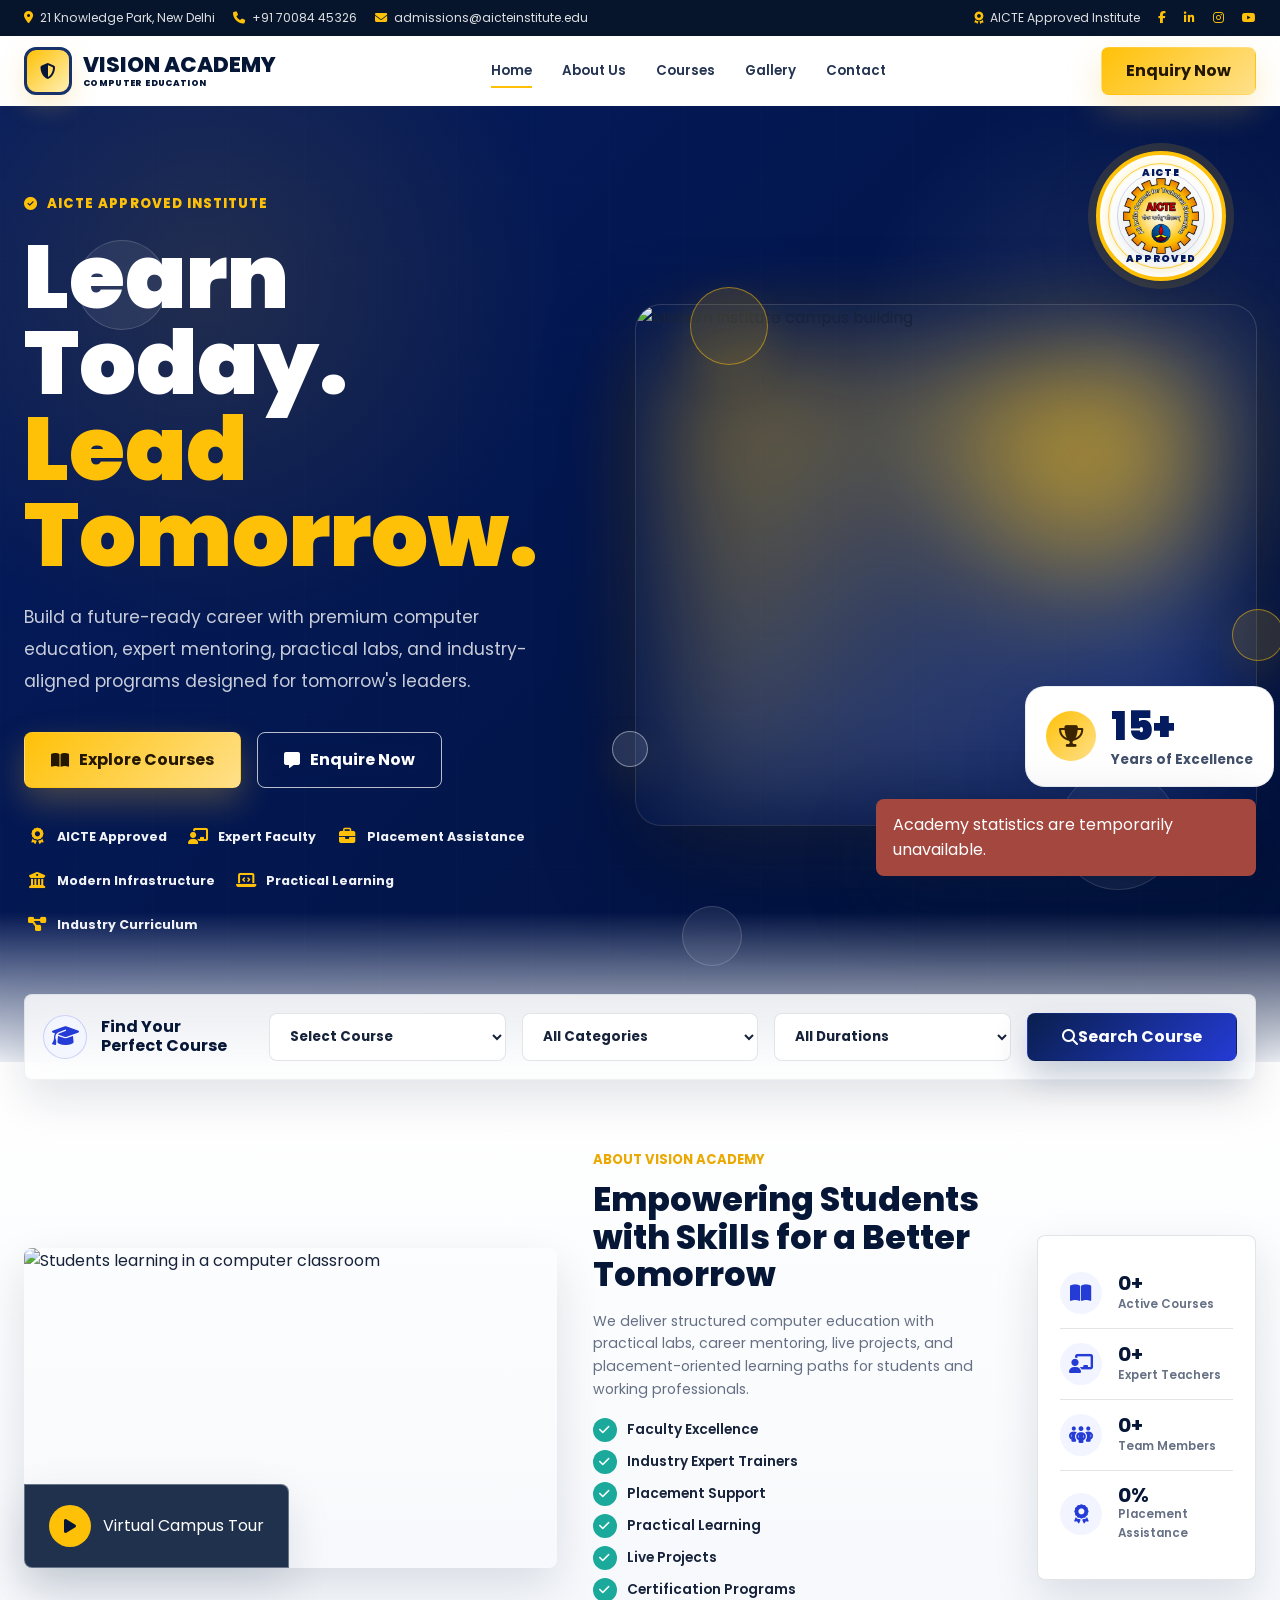
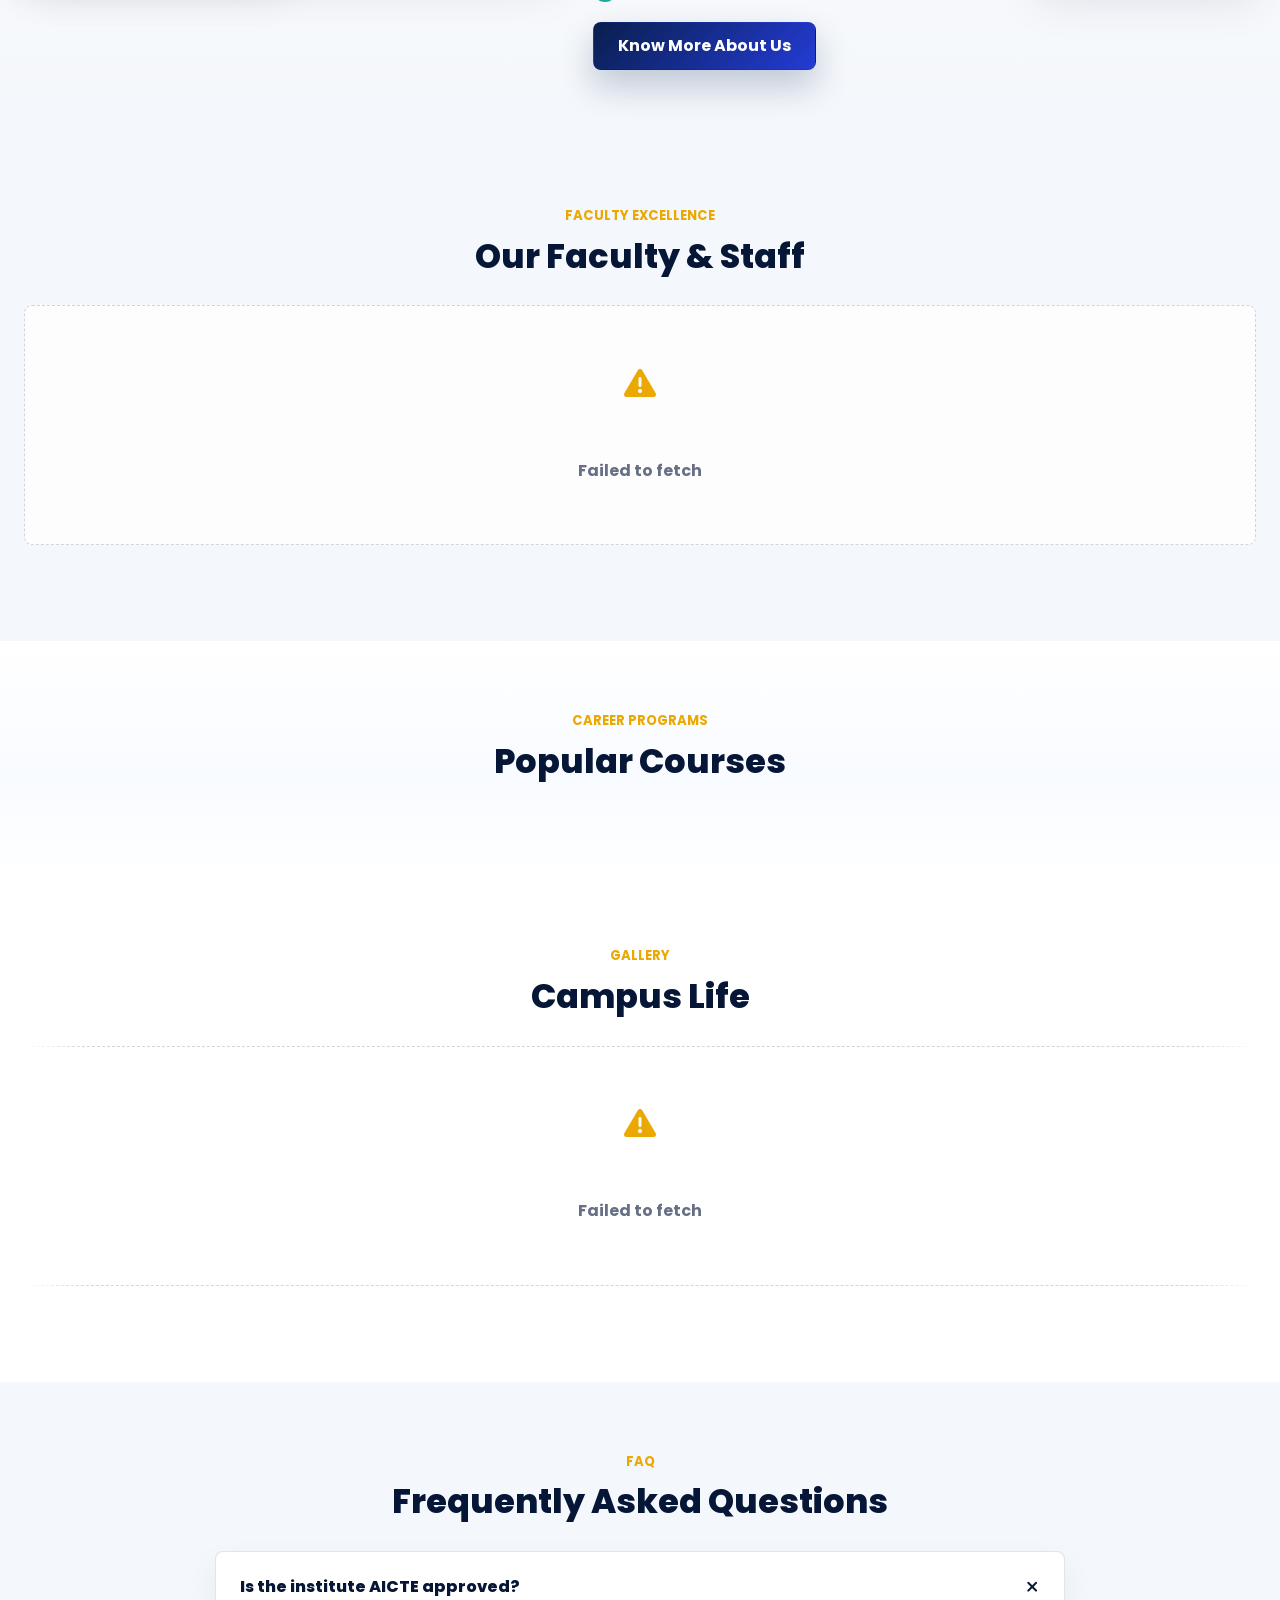
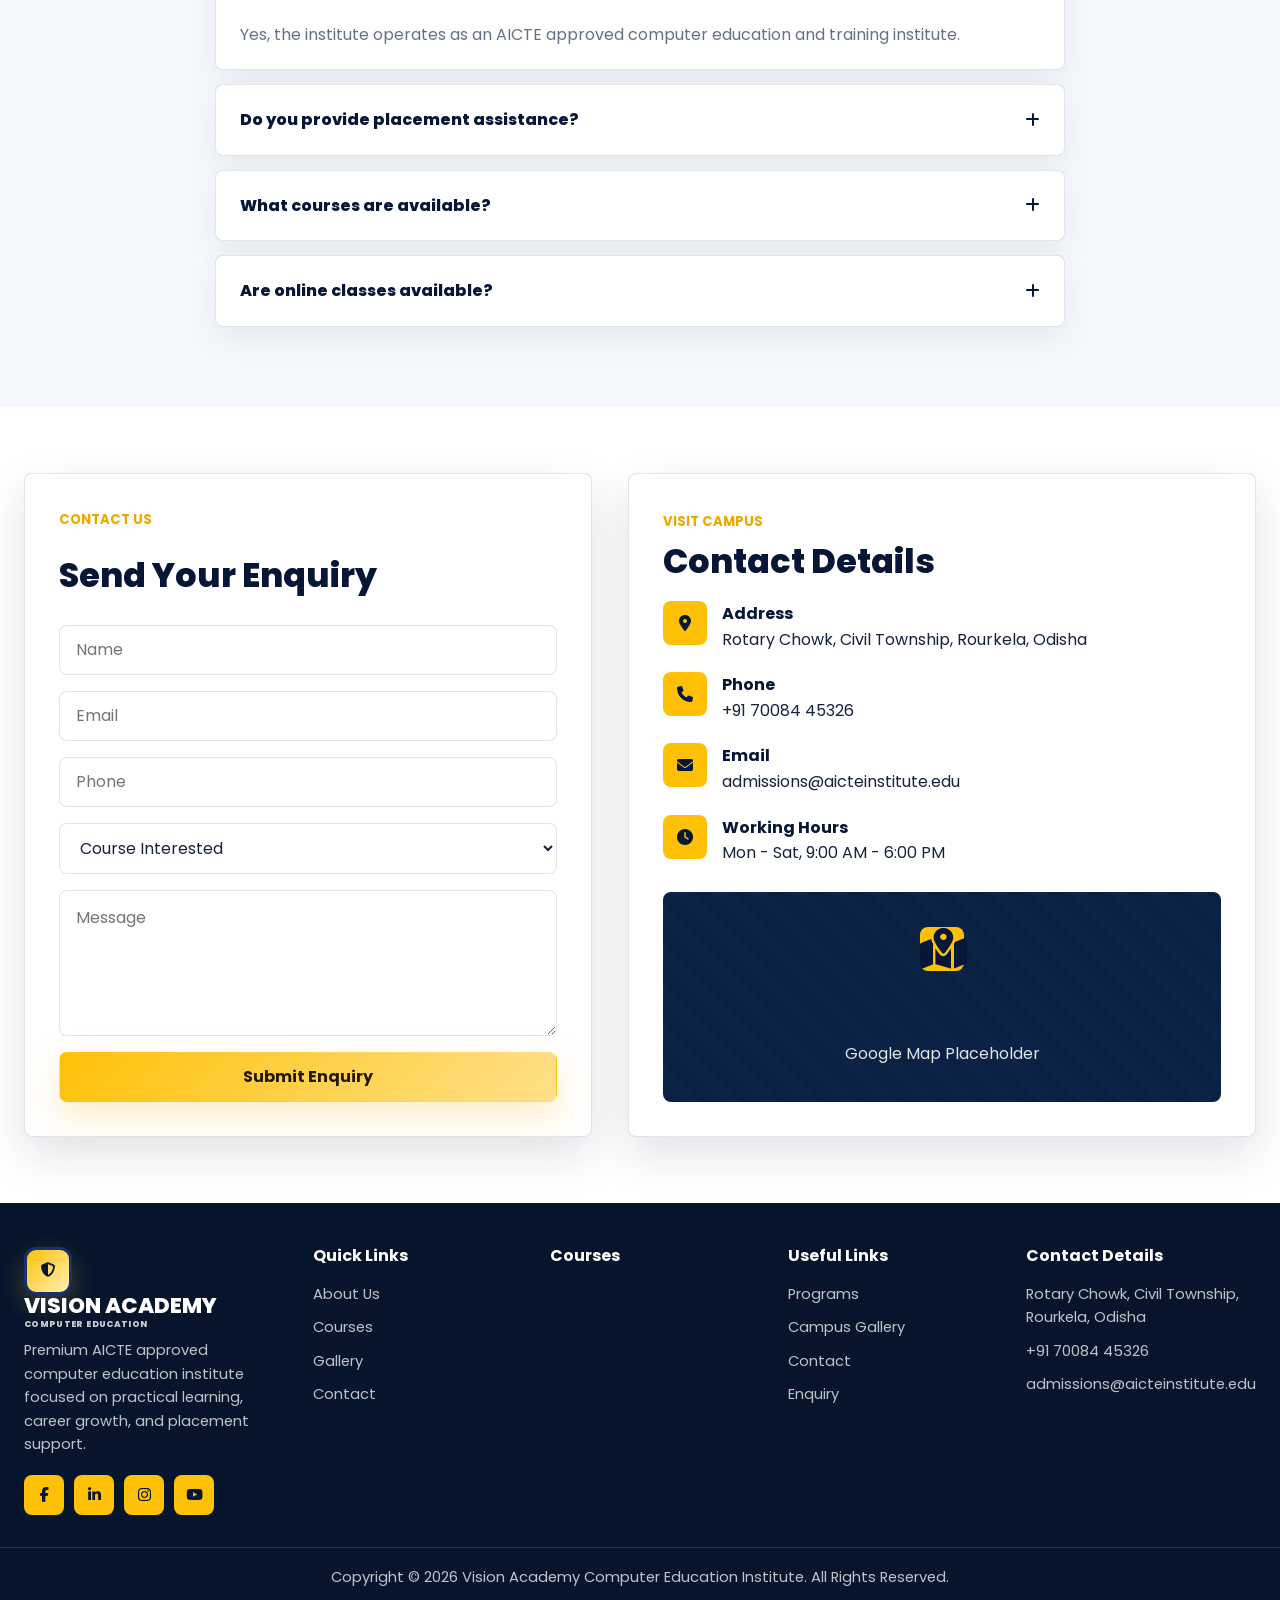
==== index.html @ e34e058f "backend connected" ====
<!DOCTYPE html>
<html lang="en">
<head>
  <meta charset="UTF-8">
  <meta name="viewport" content="width=device-width, initial-scale=1.0">
  <meta name="description" content="AICTE approved computer education institute offering admin-managed career, technology, professional, and academic programs.">
  <meta name="keywords" content="AICTE approved computer institute, computer education, professional courses, career training, academic programs">
  <meta name="author" content="Computer Education Institute">
  <title>AICTE Approved Computer Education Institute</title>
  <link rel="preconnect" href="https://fonts.googleapis.com">
  <link rel="preconnect" href="https://fonts.gstatic.com" crossorigin>
  <link href="https://fonts.googleapis.com/css2?family=Poppins:wght@400;500;600;700;800&display=swap" rel="stylesheet">
  <link rel="stylesheet" href="https://cdnjs.cloudflare.com/ajax/libs/font-awesome/6.5.2/css/all.min.css">
  <link rel="stylesheet" href="css/animations.css">
  <link rel="stylesheet" href="css/style.css">
  <link rel="stylesheet" href="css/responsive.css">
</head>
<body>
  <div class="topbar">
    <div class="container topbar-inner">
      <div class="topbar-left">
        <a href="#contact"><i class="fa-solid fa-location-dot"></i> 21 Knowledge Park, New Delhi</a>
        <a href="tel:+7008445326"><i class="fa-solid fa-phone"></i> +91 70084 45326</a>
        <a href="mailto:admissions@aicteinstitute.edu"><i class="fa-solid fa-envelope"></i> admissions@aicteinstitute.edu</a>
      </div>
      <div class="topbar-right">
        <span><i class="fa-solid fa-award"></i> AICTE Approved Institute</span>
        <a href="#" aria-label="Facebook"><i class="fa-brands fa-facebook-f"></i></a>
        <a href="#" aria-label="LinkedIn"><i class="fa-brands fa-linkedin-in"></i></a>
        <a href="#" aria-label="Instagram"><i class="fa-brands fa-instagram"></i></a>
        <a href="#" aria-label="YouTube"><i class="fa-brands fa-youtube"></i></a>
      </div>
    </div>
  </div>

  <header class="site-header" id="siteHeader">
    <nav class="container navbar" aria-label="Primary navigation">
      <a class="logo" href="#home" aria-label="Institute home">
        <span class="logo-mark"><i class="fa-solid fa-shield-halved"></i></span>
        <span class="logo-text">Vision Academy<small>Computer Education</small></span>
      </a>
      <button class="nav-toggle" id="navToggle" type="button" aria-label="Open menu" aria-expanded="false">
        <span></span>
        <span></span>
        <span></span>
      </button>
      <div class="nav-menu" id="navMenu">
        <a href="#home">Home</a>
        <a href="#about">About Us</a>
        <a href="#courses">Courses</a>
        <a href="#gallery">Gallery</a>
        <a href="#contact">Contact</a>
      </div>
      <a class="btn btn-gold nav-cta" href="#contact">Enquiry Now</a>
    </nav>
  </header>

  <main>
    <section class="hero" id="home">
      <div class="shape shape-one"></div>
      <div class="shape shape-two"></div>
      <div class="shape shape-three"></div>
      <div class="container hero-grid">
        <div class="hero-content reveal">
          <span class="eyebrow"><i class="fa-solid fa-circle-check"></i> AICTE APPROVED INSTITUTE</span>
          <h1>Learn Today.<br><span>Lead Tomorrow.</span></h1>
          <p>Build a future-ready career with premium computer education, expert mentoring, practical labs, and industry-aligned programs designed for tomorrow's leaders.</p>
          <div class="hero-actions">
            <a class="btn btn-gold" href="#courses"><i class="fa-solid fa-book-open"></i> Explore Courses</a>
            <a class="btn btn-outline" href="#contact"><i class="fa-solid fa-message"></i> Enquire Now</a>
          </div>
          <div class="hero-features reveal delay-2">
            <span><i class="fa-solid fa-award"></i> AICTE Approved</span>
            <span><i class="fa-solid fa-chalkboard-user"></i> Expert Faculty</span>
            <span><i class="fa-solid fa-briefcase"></i> Placement Assistance</span>
            <span><i class="fa-solid fa-building-columns"></i> Modern Infrastructure</span>
            <span><i class="fa-solid fa-laptop-code"></i> Practical Learning</span>
            <span><i class="fa-solid fa-diagram-project"></i> Industry Curriculum</span>
          </div>
        </div>
        <div class="hero-media reveal delay-1">
          <span class="hero-circle circle-one" aria-hidden="true"></span>
          <span class="hero-circle circle-two" aria-hidden="true"></span>
          <span class="hero-circle circle-three" aria-hidden="true"></span>
          <img class="hero-campus-image" src="https://images.unsplash.com/photo-1562774053-701939374585?auto=format&fit=crop&w=1400&q=88" alt="Modern institute campus building">
          <div class="aicte-certification-badge" aria-label="AICTE certification badge">
            <span>AICTE</span>
            <img src="images/aicte-logo.png" alt="AICTE official logo">
            <strong>APPROVED</strong>
          </div>
          <div class="achievement-card">
            <i class="fa-solid fa-trophy"></i>
            <div>
              <strong>15+</strong>
              <span>Years of Excellence</span>
            </div>
          </div>
        </div>
      </div>
    </section>

    <section class="course-search" aria-label="Course search">
      <div class="container">
        <form class="search-card reveal">
          <div class="search-title">
            <i class="fa-solid fa-graduation-cap"></i>
            <strong>Find Your<br>Perfect Course</strong>
          </div>
          <label>
            <select id="courseSearchSelect" name="course_id" aria-label="Select course">
              <option value="">Select Course</option>
            </select>
          </label>
          <label>
            <select id="courseCategorySelect" name="category_id" aria-label="Select category">
              <option value="">All Categories</option>
            </select>
          </label>
          <label>
            <select id="courseDurationSelect" name="duration" aria-label="Select duration">
              <option value="">All Durations</option>
            </select>
          </label>
          <button class="btn btn-primary" type="submit"><i class="fa-solid fa-magnifying-glass"></i> Search Course</button>
        </form>
      </div>
    </section>

    <section class="section about" id="about">
      <div class="container about-grid">
        <div class="about-media reveal">
          <img src="https://images.unsplash.com/photo-1522202176988-66273c2fd55f?auto=format&fit=crop&w=1000&q=85" alt="Students learning in a computer classroom">
          <button class="play-tour" type="button" aria-label="Play virtual campus tour">
            <i class="fa-solid fa-play"></i>
            <span>Virtual Campus Tour</span>
          </button>
        </div>
        <div class="about-content reveal delay-1">
          <span class="section-kicker">About Vision Academy</span>
          <h2>Empowering Students with Skills for a Better Tomorrow</h2>
          <p>We deliver structured computer education with practical labs, career mentoring, live projects, and placement-oriented learning paths for students and working professionals.</p>
          <ul class="check-list">
            <li><i class="fa-solid fa-check"></i> Faculty Excellence</li>
            <li><i class="fa-solid fa-check"></i> Industry Expert Trainers</li>
            <li><i class="fa-solid fa-check"></i> Placement Support</li>
            <li><i class="fa-solid fa-check"></i> Practical Learning</li>
            <li><i class="fa-solid fa-check"></i> Live Projects</li>
            <li><i class="fa-solid fa-check"></i> Certification Programs</li>
          </ul>
          <a class="btn btn-primary" href="#contact">Know More About Us</a>
        </div>
        <div class="stats-card reveal delay-2" id="statsCard">
          <div><i class="fa-solid fa-book-open"></i><strong data-stat="total_courses" data-count="0">0</strong><span>Active Courses</span></div>
          <div><i class="fa-solid fa-chalkboard-user"></i><strong data-stat="total_teachers" data-count="0">0</strong><span>Expert Teachers</span></div>
          <div><i class="fa-solid fa-people-group"></i><strong data-stat="total_team_members" data-count="0">0</strong><span>Team Members</span></div>
          <div><i class="fa-solid fa-award"></i><strong data-stat="placement_assistance" data-count="0">0</strong><span>Placement Assistance</span></div>
        </div>
      </div>
    </section>

    <section class="section team-showcase-section" aria-labelledby="teamShowcaseTitle">
      <div class="container">
        <div class="section-heading reveal">
          <span class="section-kicker">Faculty Excellence</span>
          <h2 id="teamShowcaseTitle">Our Faculty &amp; Staff</h2>
        </div>
        <div id="teamShowcase" class="team-showcase-grid reveal" aria-live="polite"></div>
        <div id="teamShowcaseActions" class="team-showcase-actions"></div>
      </div>
    </section>

    <section class="section courses" id="courses">
      <div class="container">
        <div class="section-heading reveal">
          <span class="section-kicker">Career Programs</span>
          <h2>Popular Courses</h2>
        </div>
        <div id="courseShowcase" class="course-showcase" aria-live="polite"></div>
        <noscript>
          <div class="course-empty-state"><p>Enable JavaScript to load current courses.</p></div>
        </noscript>
      </div>
    </section>

    <section class="section gallery" id="gallery">
      <div class="container">
        <div class="section-heading reveal">
          <span class="section-kicker">Gallery</span>
          <h2>Campus Life</h2>
        </div>
        <div id="galleryRows" class="gallery-moving-rows reveal" aria-live="polite"></div>
        <div id="galleryActions" class="gallery-actions"></div>
      </div>
      <div class="lightbox" id="lightbox" aria-hidden="true">
        <button class="lightbox-close" type="button" aria-label="Close gallery image"><i class="fa-solid fa-xmark"></i></button>
        <button class="lightbox-nav lightbox-prev" type="button" aria-label="Previous gallery image"><i class="fa-solid fa-chevron-left"></i></button>
        <figure><img src="" alt="Expanded campus gallery view" id="lightboxImage"><figcaption id="lightboxTitle"></figcaption></figure>
        <button class="lightbox-nav lightbox-next" type="button" aria-label="Next gallery image"><i class="fa-solid fa-chevron-right"></i></button>
      </div>
    </section>

    <section class="section faq">
      <div class="container">
        <div class="section-heading reveal">
          <span class="section-kicker">FAQ</span>
          <h2>Frequently Asked Questions</h2>
        </div>
        <div class="faq-list reveal">
          <article class="faq-item active">
            <button type="button">Is the institute AICTE approved?<i class="fa-solid fa-plus"></i></button>
            <p>Yes, the institute operates as an AICTE approved computer education and training institute.</p>
          </article>
          <article class="faq-item">
            <button type="button">Do you provide placement assistance?<i class="fa-solid fa-plus"></i></button>
            <p>Yes, students receive resume guidance, interview preparation, recruiter connections, and placement drive support.</p>
          </article>
          <article class="faq-item">
            <button type="button">What courses are available?<i class="fa-solid fa-plus"></i></button>
            <p id="availableCoursesText">Current active programs are loaded from the academy course catalog.</p>
          </article>
          <article class="faq-item">
            <button type="button">Are online classes available?<i class="fa-solid fa-plus"></i></button>
            <p>Yes, selected programs are available in online, offline, and blended learning formats.</p>
          </article>
        </div>
      </div>
    </section>

    <section class="section contact" id="contact">
      <div class="container contact-grid">
        <form class="contact-form reveal">
          <span class="section-kicker">Contact Us</span>
          <h2>Send Your Enquiry</h2>
          <input type="text" name="name" placeholder="Name" aria-label="Name" required>
          <input type="email" name="email" placeholder="Email" aria-label="Email" required>
          <input type="tel" name="phone" placeholder="Phone" aria-label="Phone" required>
          <select id="inquiryCourseSelect" name="course_id" aria-label="Course interested">
            <option value="">Course Interested</option>
          </select>
          <textarea name="message" placeholder="Message" aria-label="Message" rows="5"></textarea>
          <button class="btn btn-gold" type="submit">Submit Enquiry</button>
        </form>
        <div class="contact-details reveal delay-1">
          <span class="section-kicker">Visit Campus</span>
          <h2>Contact Details</h2>
          <div><i class="fa-solid fa-location-dot"></i><span><strong>Address</strong>Rotary Chowk, Civil Township, Rourkela, Odisha</span></div>
          <div><i class="fa-solid fa-phone"></i><span><strong>Phone</strong>+91 70084 45326</span></div>
          <div><i class="fa-solid fa-envelope"></i><span><strong>Email</strong>admissions@aicteinstitute.edu</span></div>
          <div><i class="fa-solid fa-clock"></i><span><strong>Working Hours</strong>Mon - Sat, 9:00 AM - 6:00 PM</span></div>
          <div class="map-placeholder">
            <i class="fa-solid fa-map-location-dot"></i>
            <span>Google Map Placeholder</span>
          </div>
        </div>
      </div>
    </section>
  </main>

  <footer class="footer">
    <div class="container footer-grid">
      <div>
        <a class="logo footer-logo" href="#home">
        <span class="logo-mark"><i class="fa-solid fa-shield-halved"></i></span>
          <span class="logo-text">Vision Academy<small>Computer Education</small></span>
        </a>
        <p>Premium AICTE approved computer education institute focused on practical learning, career growth, and placement support.</p>
        <div class="footer-social">
          <a href="#" aria-label="Facebook"><i class="fa-brands fa-facebook-f"></i></a>
          <a href="#" aria-label="LinkedIn"><i class="fa-brands fa-linkedin-in"></i></a>
          <a href="#" aria-label="Instagram"><i class="fa-brands fa-instagram"></i></a>
          <a href="#" aria-label="YouTube"><i class="fa-brands fa-youtube"></i></a>
        </div>
      </div>
      <div><h3>Quick Links</h3><a href="#about">About Us</a><a href="#courses">Courses</a><a href="#gallery">Gallery</a><a href="#contact">Contact</a></div>
      <div><h3>Courses</h3><span id="footerCourseLinks"></span></div>
      <div><h3>Useful Links</h3><a href="#courses">Programs</a><a href="#gallery">Campus Gallery</a><a href="#contact">Contact</a><a href="#contact">Enquiry</a></div>
      <div><h3>Contact Details</h3><p>Rotary Chowk, Civil Township, Rourkela, Odisha</p><p>+91 70084 45326</p><p>admissions@aicteinstitute.edu</p></div>
    </div>
    <div class="footer-bottom">
      <p>Copyright &copy; 2026 Vision Academy Computer Education Institute. All Rights Reserved.</p>
    </div>
  </footer>

  <button class="back-to-top" id="backToTop" type="button" aria-label="Back to top"><i class="fa-solid fa-arrow-up"></i></button>

  <dialog class="team-showcase-modal" id="teamShowcaseModal">
    <article class="team-showcase-modal-card">
      <header>
        <div><span class="section-kicker">Faculty Excellence</span><h2>All Faculty &amp; Staff</h2></div>
        <button type="button" data-close-team-modal aria-label="Close faculty and staff"><i class="fa-solid fa-xmark"></i></button>
      </header>
      <div id="teamShowcaseModalGrid" class="team-showcase-grid"></div>
      <footer><button class="btn btn-primary" type="button" data-close-team-modal>Close</button></footer>
    </article>
  </dialog>

  <script src="https://unpkg.com/react@18/umd/react.production.min.js" crossorigin></script>
  <script src="https://unpkg.com/react-dom@18/umd/react-dom.production.min.js" crossorigin></script>
  <script src="js/runtime-config.js"></script>
  <script src="js/config.js"></script>
  <script src="js/config/endpoints.js"></script>
  <script src="js/services/api-service.js"></script>
  <script src="js/services/course-service.js"></script>
  <script src="js/services/category-service.js"></script>
  <script src="js/services/inquiry-service.js"></script>
  <script src="js/services/team-service.js"></script>
  <script src="js/services/gallery-service.js"></script>
  <script src="js/services/stats-service.js"></script>
  <script src="js/main.js"></script>
  <script src="js/course-showcase.js"></script>
  <script src="js/team-showcase.js"></script>
  <script src="js/gallery.js"></script>
</body>
</html>
---- css/animations.css ----
@keyframes floatShape {
  0%, 100% {
    transform: translate3d(0, 0, 0) rotate(0deg);
  }

  50% {
    transform: translate3d(18px, -24px, 0) rotate(8deg);
  }
}

@keyframes softPulse {
  0%, 100% {
    box-shadow: 0 0 0 0 rgba(244, 191, 58, 0.28);
  }

  50% {
    box-shadow: 0 0 0 14px rgba(244, 191, 58, 0);
  }
}

@keyframes certificateFloat {
  0%, 100% {
    transform: translateY(0);
  }

  50% {
    transform: translateY(-8px);
  }
}

@keyframes circleFloat {
  0%, 100% {
    transform: translate3d(0, 0, 0) scale(1);
  }

  50% {
    transform: translate3d(10px, -18px, 0) scale(1.06);
  }
}

@keyframes marquee {
  from {
    transform: translateX(0);
  }

  to {
    transform: translateX(-50%);
  }
}

.shape {
  position: absolute;
  z-index: 1;
  border: 1px solid rgba(255, 255, 255, 0.16);
  border-radius: 50%;
  background: rgba(255, 255, 255, 0.07);
  backdrop-filter: blur(10px);
  animation: floatShape 8s ease-in-out infinite;
}

.shape-one {
  top: 14%;
  left: 6%;
  width: 90px;
  height: 90px;
}

.shape-two {
  right: 8%;
  bottom: 18%;
  width: 120px;
  height: 120px;
  animation-delay: 1.4s;
}

.shape-three {
  right: 42%;
  bottom: 10%;
  width: 60px;
  height: 60px;
  animation-delay: 2.4s;
}

.play-tour i,
.back-to-top.show {
  animation: softPulse 2.4s ease-in-out infinite;
}

.reveal {
  opacity: 0;
  transform: translateY(34px);
  transition: opacity 0.7s ease, transform 0.7s ease;
}

.reveal.show {
  opacity: 1;
  transform: translateY(0);
}

.delay-1 {
  transition-delay: 0.12s;
}

.delay-2 {
  transition-delay: 0.22s;
}

@media (prefers-reduced-motion: reduce) {
  *,
  *::before,
  *::after {
    scroll-behavior: auto !important;
    animation-duration: 0.01ms !important;
    animation-iteration-count: 1 !important;
    transition-duration: 0.01ms !important;
  }
}
---- css/style.css ----
:root {
  --navy: #061636;
  --navy-2: #091f4d;
  --blue: #243bd6;
  --gold: #ffc107;
  --gold-2: #eaa800;
  --white: #ffffff;
  --soft: #f4f7fb;
  --ink: #17233b;
  --muted: #667085;
  --line: rgba(18, 38, 63, 0.12);
  --teal: #1ba99c;
  --coral: #e7665a;
  --purple: #7452d6;
  --shadow: 0 18px 46px rgba(7, 27, 58, 0.12);
  --shadow-strong: 0 26px 70px rgba(7, 27, 58, 0.28);
  --radius: 8px;
}

* {
  box-sizing: border-box;
  margin: 0;
  padding: 0;
}

html {
  scroll-behavior: smooth;
}

body {
  color: var(--ink);
  background: var(--white);
  font-family: "Poppins", Arial, sans-serif;
  line-height: 1.6;
  overflow-x: hidden;
}

img {
  display: block;
  max-width: 100%;
}

a {
  color: inherit;
  text-decoration: none;
}

button,
input,
select,
textarea {
  font: inherit;
}

.container {
  width: min(1260px, calc(100% - 48px));
  margin: 0 auto;
}

.section {
  padding: 66px 0;
}

.section-heading {
  width: min(680px, 100%);
  margin: 0 auto 30px;
  text-align: center;
}

.section-kicker,
.eyebrow {
  display: inline-flex;
  align-items: center;
  gap: 9px;
  color: var(--gold-2);
  font-size: 0.82rem;
  font-weight: 700;
  letter-spacing: 0;
  text-transform: uppercase;
}

h1,
h2,
h3 {
  color: var(--navy);
  line-height: 1.12;
  letter-spacing: 0;
}

h1 {
  margin: 14px 0 18px;
  color: var(--white);
  font-size: clamp(3.6rem, 5vw, 5.35rem);
  font-weight: 800;
}

h1 span {
  color: var(--gold);
}

h2 {
  margin-top: 10px;
  font-size: 2.1rem;
  font-weight: 800;
}

h3 {
  font-size: 1.15rem;
  font-weight: 700;
}

p {
  color: var(--muted);
}

.btn {
  display: inline-flex;
  align-items: center;
  justify-content: center;
  min-height: 48px;
  padding: 0 24px;
  border: 1px solid transparent;
  border-radius: var(--radius);
  cursor: pointer;
  font-weight: 700;
  transition: transform 0.25s ease, box-shadow 0.25s ease, background 0.25s ease, color 0.25s ease;
}

.btn:hover {
  transform: translateY(-3px);
}

.btn-gold {
  color: #241700;
  background: linear-gradient(135deg, var(--gold), #ffe08a);
  box-shadow: 0 14px 34px rgba(244, 191, 58, 0.28);
}

.btn-gold:hover {
  box-shadow: 0 20px 46px rgba(244, 191, 58, 0.4);
}

.btn-outline {
  color: var(--white);
  border-color: rgba(255, 255, 255, 0.5);
  background: rgba(255, 255, 255, 0.08);
  backdrop-filter: blur(14px);
}

.btn-primary {
  color: var(--white);
  background: linear-gradient(135deg, var(--navy-2), var(--blue));
  box-shadow: 0 16px 34px rgba(12, 45, 93, 0.24);
}

.btn-light {
  color: var(--white);
  border-color: rgba(255, 255, 255, 0.5);
  background: rgba(255, 255, 255, 0.14);
}

.topbar {
  position: relative;
  z-index: 1001;
  color: rgba(255, 255, 255, 0.86);
  background: #06152c;
  font-size: 0.76rem;
}

.topbar-inner,
.topbar-left,
.topbar-right {
  display: flex;
  align-items: center;
}

.topbar-inner {
  justify-content: space-between;
  min-height: 36px;
  gap: 22px;
}

.topbar-left,
.topbar-right {
  gap: 18px;
  flex-wrap: wrap;
}

.topbar a,
.topbar span {
  display: inline-flex;
  align-items: center;
  gap: 7px;
}

.topbar i {
  color: var(--gold);
}

.site-header {
  position: sticky;
  top: 0;
  z-index: 1000;
  background: rgba(255, 255, 255, 0.92);
  backdrop-filter: blur(18px);
  transition: box-shadow 0.25s ease, background 0.25s ease;
}

.site-header.scrolled {
  box-shadow: 0 14px 36px rgba(7, 27, 58, 0.13);
}

.navbar {
  display: flex;
  align-items: center;
  justify-content: space-between;
  min-height: 70px;
  gap: 24px;
}

.logo {
  display: inline-flex;
  align-items: center;
  gap: 11px;
  flex: 0 0 auto;
}

.logo-mark {
  display: grid;
  width: 48px;
  height: 48px;
  place-items: center;
  color: var(--navy);
  background: linear-gradient(135deg, var(--gold), #fff0b4);
  border: 3px solid #17326b;
  border-radius: 12px;
  box-shadow: 0 10px 24px rgba(244, 191, 58, 0.25);
}

.logo-text {
  display: grid;
  color: var(--navy);
  font-size: 1.35rem;
  font-weight: 800;
  line-height: 1;
  text-transform: uppercase;
}

.logo-text small {
  margin-top: 4px;
  color: var(--navy);
  font-size: 0.55rem;
  font-weight: 800;
  letter-spacing: 0.04em;
}

.nav-menu {
  display: flex;
  align-items: center;
  gap: 30px;
  color: #243452;
  font-size: 0.84rem;
  font-weight: 600;
}

.nav-menu a {
  position: relative;
  padding: 8px 0;
}

.nav-menu a::after {
  position: absolute;
  right: 0;
  bottom: 2px;
  left: 0;
  height: 2px;
  background: var(--gold);
  content: "";
  transform: scaleX(0);
  transform-origin: left;
  transition: transform 0.25s ease;
}

.nav-menu a:hover::after,
.nav-menu a.active::after {
  transform: scaleX(1);
}

.nav-toggle {
  display: none;
  width: 44px;
  height: 44px;
  border: 1px solid var(--line);
  border-radius: var(--radius);
  background: var(--white);
  cursor: pointer;
}

.nav-toggle span {
  display: block;
  width: 20px;
  height: 2px;
  margin: 5px auto;
  background: var(--navy);
  transition: transform 0.25s ease, opacity 0.25s ease;
}

.hero {
  position: relative;
  min-height: 700px;
  padding: 84px 0 122px;
  overflow: hidden;
  background:
    radial-gradient(circle at 16% 18%, rgba(255, 193, 7, 0.12), transparent 27%),
    radial-gradient(circle at 87% 26%, rgba(255, 255, 255, 0.1), transparent 20%),
    linear-gradient(135deg, #041b5f 0%, #02113a 100%);
}

.hero::before {
  position: absolute;
  inset: 0;
  background:
    linear-gradient(90deg, rgba(255, 255, 255, 0.045) 1px, transparent 1px),
    linear-gradient(180deg, rgba(255, 255, 255, 0.035) 1px, transparent 1px);
  background-size: 76px 76px;
  content: "";
  opacity: 0.2;
}

.hero::after {
  position: absolute;
  inset: auto 0 0;
  height: 150px;
  background: linear-gradient(180deg, transparent, rgba(244, 247, 251, 0.96));
  content: "";
}

.hero-grid {
  position: relative;
  z-index: 2;
  display: grid;
  grid-template-columns: minmax(0, 45%) minmax(0, 55%);
  align-items: center;
  gap: 58px;
}

.hero-content {
  max-width: 590px;
}

.hero-content .eyebrow {
  color: var(--gold);
  font-size: 0.82rem;
  font-weight: 800;
  letter-spacing: 0.08em;
}

.hero-content h1 {
  margin: 18px 0 24px;
  color: var(--white);
  font-size: clamp(5.6rem, 6.65vw, 7.35rem);
  font-weight: 900;
  line-height: 0.96;
}

.hero-content h1 span {
  color: var(--gold);
}

.hero-content p {
  max-width: 550px;
  color: rgba(255, 255, 255, 0.78);
  font-size: 1.08rem;
  line-height: 1.85;
}

.hero-actions {
  display: flex;
  gap: 16px;
  flex-wrap: wrap;
  margin: 34px 0 34px;
}

.hero-actions .btn {
  min-height: 56px;
  padding: 0 26px;
  gap: 10px;
}

.hero-actions .btn-outline {
  border-color: rgba(255, 255, 255, 0.72);
  background: transparent;
}

.hero-features {
  display: flex;
  align-items: center;
  gap: 14px 18px;
  flex-wrap: wrap;
  width: min(680px, 100%);
}

.hero-features span {
  display: inline-flex;
  align-items: center;
  gap: 8px;
  min-height: 30px;
  color: rgba(255, 255, 255, 0.94);
  font-size: 0.78rem;
  font-weight: 700;
  white-space: nowrap;
}

.hero-features i {
  display: grid;
  width: 25px;
  height: 25px;
  flex: 0 0 auto;
  place-items: center;
  color: var(--gold);
  font-size: 1.02rem;
}

.hero-media {
  position: relative;
  min-height: 520px;
  isolation: isolate;
}

.hero-media::before {
  position: absolute;
  inset: 46px 22px 12px 36px;
  z-index: -1;
  border-radius: 35px;
  background:
    radial-gradient(circle at 74% 22%, rgba(255, 193, 7, 0.78), transparent 34%),
    linear-gradient(135deg, rgba(255, 193, 7, 0.5), rgba(255, 255, 255, 0.18), rgba(37, 75, 188, 0.62));
  content: "";
  filter: blur(54px);
  opacity: 0.95;
}

.hero-campus-image {
  position: relative;
  z-index: 1;
  width: 100%;
  height: 520px;
  object-fit: cover;
  border-radius: 25px;
  box-shadow: 0 34px 95px rgba(0, 0, 0, 0.38), 0 0 0 1px rgba(255, 255, 255, 0.16);
}

.hero-circle {
  position: absolute;
  z-index: 2;
  display: block;
  border: 1px solid rgba(255, 193, 7, 0.5);
  border-radius: 50%;
  background: rgba(255, 193, 7, 0.14);
  box-shadow: 0 14px 40px rgba(255, 193, 7, 0.12);
  animation: circleFloat 7s ease-in-out infinite;
}

.circle-one {
  top: -18px;
  left: 54px;
  width: 78px;
  height: 78px;
}

.circle-two {
  right: -28px;
  bottom: 164px;
  width: 52px;
  height: 52px;
  animation-delay: 1.4s;
}

.circle-three {
  left: -24px;
  bottom: 58px;
  width: 36px;
  height: 36px;
  border-color: rgba(255, 255, 255, 0.42);
  background: rgba(255, 255, 255, 0.12);
  animation-delay: 2.2s;
}

.aicte-certification-badge {
  position: absolute;
  top: -154px;
  right: 30px;
  z-index: 4;
  display: grid;
  width: 130px;
  height: 130px;
  place-items: center;
  padding: 17px;
  color: var(--navy);
  border: 4px solid var(--gold);
  border-radius: 50%;
  background:
    radial-gradient(circle, #ffffff 58%, #fff8dc 59%, #ffffff 72%),
    #ffffff;
  box-shadow: 0 24px 56px rgba(2, 17, 58, 0.3), 0 0 0 8px rgba(255, 193, 7, 0.15);
}

.aicte-certification-badge::before,
.aicte-certification-badge::after {
  position: absolute;
  inset: 8px;
  border: 1px solid rgba(255, 193, 7, 0.72);
  border-radius: 50%;
  content: "";
}

.aicte-certification-badge::after {
  inset: 17px;
  border-color: rgba(4, 27, 95, 0.16);
}

.aicte-certification-badge span,
.aicte-certification-badge strong {
  position: absolute;
  z-index: 2;
  color: #041b5f;
  font-size: 0.62rem;
  font-weight: 900;
  line-height: 1;
  letter-spacing: 0.1em;
}

.aicte-certification-badge span {
  top: 13px;
}

.aicte-certification-badge strong {
  bottom: 13px;
}

.aicte-certification-badge img {
  position: relative;
  z-index: 2;
  width: 76px;
  height: 76px;
  object-fit: contain;
  border-radius: 0;
  box-shadow: none;
  filter: drop-shadow(0 8px 12px rgba(7, 27, 58, 0.14));
}

.achievement-card {
  position: absolute;
  right: -18px;
  bottom: 38px;
  z-index: 4;
  display: flex;
  align-items: center;
  gap: 15px;
  min-width: 210px;
  padding: 18px 20px;
  color: var(--navy);
  border: 1px solid rgba(4, 27, 95, 0.08);
  border-radius: 20px;
  background: var(--white);
  box-shadow: 0 26px 62px rgba(2, 17, 58, 0.24);
  animation: certificateFloat 4.6s ease-in-out infinite;
}

.achievement-card i {
  display: grid;
  width: 50px;
  height: 50px;
  flex: 0 0 auto;
  place-items: center;
  color: #3a2500;
  border-radius: 50%;
  background: linear-gradient(135deg, var(--gold), #ffe08a);
  font-size: 1.35rem;
}

.achievement-card strong,
.achievement-card span {
  display: block;
  line-height: 1.1;
}

.achievement-card strong {
  color: #041b5f;
  font-size: 2.45rem;
  font-weight: 900;
}

.achievement-card span {
  margin-top: 5px;
  color: #42506b;
  font-size: 0.84rem;
  font-weight: 700;
}

.course-search {
  position: relative;
  z-index: 5;
  margin-top: -68px;
}

.search-card {
  display: grid;
  grid-template-columns: 210px repeat(3, 1fr) 210px;
  gap: 16px;
  align-items: center;
  padding: 18px;
  border: 1px solid rgba(7, 27, 58, 0.06);
  border-radius: var(--radius);
  background: rgba(255, 255, 255, 0.82);
  box-shadow: var(--shadow);
  backdrop-filter: blur(20px);
}

.search-title {
  display: flex;
  align-items: center;
  gap: 14px;
  color: var(--navy);
  line-height: 1.15;
}

.search-title i {
  display: grid;
  width: 44px;
  height: 44px;
  place-items: center;
  color: var(--blue);
  border: 1px solid rgba(37, 59, 214, 0.2);
  border-radius: 50%;
  background: #f4f6ff;
  font-size: 1.35rem;
}

.search-card label {
  display: grid;
  gap: 0;
  color: var(--navy);
  font-size: 0.84rem;
  font-weight: 700;
}

.search-card select,
.contact-form input,
.contact-form select,
.contact-form textarea {
  width: 100%;
  min-height: 48px;
  padding: 0 16px;
  color: var(--ink);
  border: 1px solid var(--line);
  border-radius: var(--radius);
  background: #ffffff;
  outline: none;
  transition: border-color 0.25s ease, box-shadow 0.25s ease;
}

.search-card select:focus,
.contact-form input:focus,
.contact-form select:focus,
.contact-form textarea:focus {
  border-color: rgba(244, 191, 58, 0.75);
  box-shadow: 0 0 0 4px rgba(244, 191, 58, 0.16);
}

.about {
  background: linear-gradient(180deg, #ffffff, var(--soft));
}

.about-grid {
  display: grid;
  grid-template-columns: 1.02fr 0.78fr 0.42fr;
  align-items: center;
  gap: 36px;
}

.about-media {
  position: relative;
}

.about-media img {
  width: 100%;
  height: 320px;
  object-fit: cover;
  border-radius: var(--radius);
  box-shadow: var(--shadow);
}

.play-tour {
  position: absolute;
  right: auto;
  bottom: 0;
  left: 0;
  display: inline-flex;
  align-items: center;
  gap: 12px;
  padding: 20px 24px;
  color: var(--white);
  border: 1px solid rgba(255, 255, 255, 0.32);
  border-radius: 0 var(--radius) 0 var(--radius);
  background: rgba(7, 27, 58, 0.9);
  box-shadow: var(--shadow);
  cursor: pointer;
  backdrop-filter: blur(16px);
}

.play-tour i {
  display: grid;
  width: 42px;
  height: 42px;
  place-items: center;
  color: var(--navy);
  background: var(--gold);
  border-radius: 50%;
}

.about-content > p {
  margin: 16px 0 18px;
  font-size: 0.88rem;
}

.check-list {
  display: grid;
  grid-template-columns: 1fr;
  gap: 8px;
  margin-bottom: 20px;
  list-style: none;
}

.check-list li {
  display: flex;
  align-items: center;
  gap: 10px;
  font-size: 0.86rem;
  font-weight: 600;
}

.check-list i {
  display: grid;
  width: 24px;
  height: 24px;
  place-items: center;
  color: var(--white);
  background: var(--teal);
  border-radius: 50%;
  font-size: 0.75rem;
}

.stats-card {
  display: grid;
  grid-template-columns: 1fr;
  gap: 0;
  margin-top: 0;
  padding: 22px;
  border: 1px solid var(--line);
  border-radius: var(--radius);
  background: var(--white);
  box-shadow: var(--shadow);
}

.stats-card div {
  display: grid;
  grid-template-columns: 44px 1fr;
  column-gap: 14px;
  align-items: center;
  padding: 14px 0;
  text-align: left;
  border-bottom: 1px solid var(--line);
  border-radius: 0;
  background: transparent;
}

.stats-card div:last-child {
  border-bottom: 0;
}

.stats-card i {
  grid-row: span 2;
  display: grid;
  width: 42px;
  height: 42px;
  place-items: center;
  color: var(--blue);
  border-radius: 50%;
  background: #f2f4ff;
  font-size: 1.2rem;
}

.stats-card strong {
  display: block;
  color: var(--navy);
  font-size: 1.25rem;
  line-height: 1;
}

.stats-card strong::after {
  content: "+";
}

.stats-card div:last-child strong::after {
  content: "%";
}

.stats-card span {
  color: var(--muted);
  font-size: 0.74rem;
  font-weight: 600;
}

.team-showcase-section {
  background: var(--soft);
}

.team-showcase-grid {
  display: grid;
  grid-template-columns: repeat(4, minmax(0, 1fr));
  gap: 22px;
}

.team-showcase-grid > .course-empty-state {
  grid-column: 1 / -1;
}

.team-card {
  padding: 28px 22px;
  text-align: center;
  border: 1px solid var(--line);
  border-radius: 14px;
  background: var(--white);
  box-shadow: 0 12px 34px rgba(7, 27, 58, 0.08);
  transition: transform 0.3s ease, box-shadow 0.3s ease, border-color 0.3s ease;
}

.team-card:hover {
  transform: translateY(-8px);
  border-color: rgba(36, 59, 214, 0.24);
  box-shadow: var(--shadow);
}

.team-card-image {
  width: 104px;
  height: 104px;
  margin: 0 auto 17px;
  padding: 4px;
  border-radius: 50%;
  background: linear-gradient(135deg, var(--blue), var(--gold));
}

.team-card-image img,
.team-avatar-fallback {
  display: grid;
  place-items: center;
  width: 100%;
  height: 100%;
  border: 4px solid var(--white);
  border-radius: 50%;
  object-fit: cover;
}

.team-avatar-fallback {
  color: var(--white);
  background: var(--navy-2);
  font-size: 2rem;
  font-weight: 800;
}

.team-card h3 {
  color: var(--navy);
  font-size: 1.05rem;
}

.team-card > strong,
.team-card > span {
  display: block;
}

.team-card > strong {
  margin-top: 4px;
  color: var(--blue);
  font-size: 0.84rem;
}

.team-card > span {
  margin: 3px 0 14px;
  color: var(--muted);
  font-size: 0.76rem;
}

.team-card .course-badge {
  justify-content: center;
}

.team-card p {
  margin-top: 14px;
  color: var(--muted);
  font-size: 0.78rem;
}

.team-status {
  display: inline-flex;
  align-items: center;
  gap: 6px;
  margin-top: 12px;
  color: #168653;
  font-size: 0.72rem;
  font-weight: 800;
  text-transform: capitalize;
}

.team-status i {
  font-size: 0.48rem;
}

.team-status[data-status="inactive"] {
  color: #a54b35;
}

.team-showcase-actions {
  display: flex;
  justify-content: center;
  margin-top: 30px;
}

.team-showcase-modal {
  width: min(1100px, calc(100% - 32px));
  max-height: calc(100vh - 48px);
  padding: 0;
  border: 0;
  border-radius: var(--radius);
  background: transparent;
}

.team-showcase-modal::backdrop {
  background: rgba(2, 10, 31, 0.72);
  backdrop-filter: blur(5px);
}

.team-showcase-modal-card {
  padding: 28px;
  overflow: auto;
  border-radius: var(--radius);
  background: var(--soft);
  box-shadow: var(--shadow);
}

.team-showcase-modal-card > header,
.team-showcase-modal-card > footer {
  display: flex;
  align-items: center;
  justify-content: space-between;
  gap: 20px;
}

.team-showcase-modal-card > header {
  margin-bottom: 24px;
}

.team-showcase-modal-card > header h2 {
  color: var(--navy);
}

.team-showcase-modal-card > header button {
  display: grid;
  width: 42px;
  height: 42px;
  flex: 0 0 42px;
  place-items: center;
  color: var(--navy);
  border: 1px solid var(--line);
  border-radius: 50%;
  background: var(--white);
  cursor: pointer;
}

.team-showcase-modal-card > footer {
  justify-content: flex-end;
  margin-top: 24px;
}

.courses {
  background:
    linear-gradient(180deg, #ffffff 0%, #f8fbff 58%, #ffffff 100%);
}

.sr-only {
  position: absolute;
  width: 1px;
  height: 1px;
  padding: 0;
  overflow: hidden;
  border: 0;
  clip: rect(0, 0, 0, 0);
  white-space: nowrap;
}

.course-showcase {
  display: grid;
  gap: 24px;
}

.course-stats-grid {
  display: grid;
  grid-template-columns: repeat(4, minmax(0, 1fr));
  gap: 16px;
}

.course-stat-card {
  position: relative;
  display: grid;
  min-height: 122px;
  align-content: center;
  gap: 7px;
  overflow: hidden;
  padding: 22px 22px 22px 82px;
  border: 1px solid rgba(255, 255, 255, 0.72);
  border-radius: 8px;
  background:
    linear-gradient(135deg, rgba(255, 255, 255, 0.9), rgba(244, 247, 251, 0.72)),
    radial-gradient(circle at 14% 18%, rgba(255, 193, 7, 0.2), transparent 34%);
  box-shadow: 0 16px 42px rgba(7, 27, 58, 0.09);
  backdrop-filter: blur(16px);
}

.course-stat-card i {
  position: absolute;
  top: 26px;
  left: 22px;
  display: grid;
  width: 44px;
  height: 44px;
  place-items: center;
  color: var(--navy);
  border-radius: 8px;
  background: linear-gradient(135deg, #fff0ac, var(--gold));
  font-size: 1.18rem;
  box-shadow: 0 12px 30px rgba(244, 191, 58, 0.22);
}

.course-stat-card strong {
  color: var(--navy);
  font-size: 1.62rem;
  line-height: 1;
}

.course-stat-card span {
  color: var(--muted);
  font-size: 0.78rem;
  font-weight: 700;
}

.course-discovery-panel {
  display: grid;
  gap: 18px;
  padding: 18px;
  border: 1px solid rgba(7, 27, 58, 0.08);
  border-radius: 8px;
  background:
    linear-gradient(135deg, rgba(6, 22, 54, 0.96), rgba(36, 59, 214, 0.86)),
    var(--navy);
  box-shadow: var(--shadow);
}

.course-search-field {
  display: flex;
  align-items: center;
  gap: 13px;
  min-height: 56px;
  padding: 0 18px;
  color: var(--navy);
  border: 1px solid rgba(255, 255, 255, 0.22);
  border-radius: 8px;
  background: rgba(255, 255, 255, 0.96);
  box-shadow: 0 12px 34px rgba(2, 17, 58, 0.14);
}

.course-search-field i {
  color: var(--blue);
  font-size: 1rem;
}

.course-search-field input {
  width: 100%;
  min-width: 0;
  color: var(--ink);
  border: 0;
  background: transparent;
  outline: none;
  font: inherit;
  font-size: 0.95rem;
  font-weight: 600;
}

.course-search-field input::placeholder {
  color: #7a8699;
}

.course-filter-bar {
  display: flex;
  gap: 10px;
  flex-wrap: wrap;
}

.course-filter-btn {
  min-height: 40px;
  padding: 0 15px;
  color: rgba(255, 255, 255, 0.88);
  border: 1px solid rgba(255, 255, 255, 0.2);
  border-radius: 999px;
  background: rgba(255, 255, 255, 0.09);
  cursor: pointer;
  font: inherit;
  font-size: 0.78rem;
  font-weight: 800;
  transition: transform 0.3s ease, color 0.3s ease, background 0.3s ease, box-shadow 0.3s ease, border-color 0.3s ease;
}

.course-filter-btn:hover,
.course-filter-btn.active {
  color: var(--navy);
  border-color: transparent;
  background: linear-gradient(135deg, #fff2bd, var(--gold));
  box-shadow: 0 12px 26px rgba(255, 193, 7, 0.25);
  transform: translateY(-2px);
}

.course-grid {
  display: grid;
  grid-template-columns: repeat(4, minmax(0, 1fr));
  align-items: stretch;
  gap: 18px;
}

.course-card {
  position: relative;
  display: flex;
  min-height: 360px;
  flex-direction: column;
  overflow: hidden;
  padding: 22px;
  border: 1px solid rgba(7, 27, 58, 0.08);
  border-radius: 8px;
  background:
    linear-gradient(180deg, #ffffff, #fbfdff),
    var(--white);
  box-shadow: 0 12px 34px rgba(7, 27, 58, 0.07);
  animation: courseFadeIn 0.38s ease both;
  transition: transform 0.3s ease, border-color 0.3s ease, box-shadow 0.3s ease;
}

.course-card::before {
  position: absolute;
  inset: 0 0 auto;
  height: 4px;
  background: linear-gradient(90deg, var(--gold), var(--blue), var(--teal));
  content: "";
  opacity: 0;
  transition: opacity 0.3s ease;
}

.course-card:hover {
  border-color: rgba(244, 191, 58, 0.72);
  box-shadow: 0 26px 64px rgba(7, 27, 58, 0.16), 0 0 0 4px rgba(244, 191, 58, 0.1);
  transform: translateY(-8px);
}

.course-card:hover::before {
  opacity: 1;
}

.course-icon-wrap,
.course-card > i {
  display: grid;
  width: 58px;
  height: 58px;
  place-items: center;
  color: var(--navy);
  background: linear-gradient(135deg, #fff2bd, var(--gold));
  border-radius: 8px;
  font-size: 1.45rem;
  box-shadow: 0 14px 32px rgba(244, 191, 58, 0.18);
  transition: transform 0.3s ease;
}

.course-icon-wrap img {
  width: 100%;
  height: 100%;
  border-radius: inherit;
  object-fit: cover;
}

.course-card:hover .course-icon-wrap {
  transform: scale(1.08) rotate(-2deg);
}

.course-card-body {
  display: grid;
  gap: 11px;
  margin-top: 18px;
}

.course-card h3 {
  padding-right: 8px;
  color: var(--navy);
  font-size: 1.04rem;
  line-height: 1.25;
}

.course-card p {
  margin: 0;
  color: var(--muted);
  font-size: 0.78rem;
  line-height: 1.72;
}

.course-meta,
.course-card-footer {
  display: flex;
  align-items: center;
  gap: 9px;
  flex-wrap: wrap;
}

.course-card-footer {
  margin-top: auto;
  padding-top: 18px;
  justify-content: space-between;
}

.course-badge {
  display: inline-flex;
  align-items: center;
  gap: 6px;
  width: fit-content;
  min-height: 28px;
  padding: 0 10px;
  color: var(--navy);
  border: 1px solid rgba(36, 59, 214, 0.12);
  border-radius: 999px;
  background: #f3f6ff;
  font-size: 0.68rem;
  font-weight: 800;
}

.course-badge.category {
  color: #17473f;
  border-color: rgba(27, 169, 156, 0.18);
  background: rgba(27, 169, 156, 0.1);
}

.course-badge.duration {
  background: rgba(255, 193, 7, 0.16);
  border-color: rgba(255, 193, 7, 0.32);
}

.popular-badge {
  position: absolute;
  top: 17px;
  right: 16px;
  display: inline-flex;
  min-height: 27px;
  align-items: center;
  padding: 0 10px;
  color: var(--navy);
  border-radius: 999px;
  background: linear-gradient(135deg, #fff0ac, var(--gold));
  box-shadow: 0 12px 24px rgba(255, 193, 7, 0.28);
  font-size: 0.64rem;
  font-weight: 900;
}

.course-link {
  display: inline-flex;
  min-height: 38px;
  align-items: center;
  justify-content: center;
  gap: 8px;
  padding: 0 13px;
  color: var(--blue);
  border-radius: 999px;
  background: transparent;
  font-size: 0.74rem;
  font-weight: 900;
  transition: color 0.3s ease, background 0.3s ease, box-shadow 0.3s ease, transform 0.3s ease;
}

.course-card:hover .course-link,
.course-link:hover {
  color: var(--navy);
  background: var(--gold);
  box-shadow: 0 12px 28px rgba(255, 193, 7, 0.25);
  transform: translateX(2px);
}

.course-empty-state {
  display: grid;
  min-height: 240px;
  place-items: center;
  gap: 10px;
  padding: 36px 20px;
  color: var(--muted);
  border: 1px dashed rgba(7, 27, 58, 0.18);
  border-radius: 8px;
  background: rgba(255, 255, 255, 0.76);
  text-align: center;
  animation: courseFadeIn 0.34s ease both;
}

.course-empty-state i {
  color: var(--gold-2);
  font-size: 2rem;
}

.course-empty-state p {
  margin: 0;
  font-weight: 700;
}

.public-toast {
  position: fixed;
  right: 24px;
  bottom: 24px;
  z-index: 1200;
  max-width: min(380px, calc(100% - 32px));
  padding: 13px 17px;
  border-radius: var(--radius);
  color: var(--white);
  background: var(--navy);
  box-shadow: var(--shadow-strong);
  opacity: 0;
  transform: translateY(16px);
  pointer-events: none;
  transition: opacity 0.25s ease, transform 0.25s ease;
}

.public-toast.show {
  opacity: 1;
  transform: translateY(0);
}

.public-toast.success {
  background: #157f72;
}

.public-toast.error {
  background: #a4473f;
}

.course-detail-icon-fallback {
  min-height: 360px;
  display: grid;
  place-items: center;
  border-radius: 20px;
  color: var(--blue);
  background: linear-gradient(135deg, var(--soft), #e8edff);
  font-size: 5rem;
}

.lms-floating-card img {
  width: 44px;
  height: 44px;
  border-radius: 10px;
  object-fit: cover;
}

.course-enquiry-summary {
  display: grid;
  gap: 12px;
  margin-top: 22px;
}

.inquiry-form-message {
  margin: 0;
  color: var(--muted);
  font-size: 0.82rem;
}

@keyframes courseFadeIn {
  from {
    opacity: 0;
    transform: translateY(14px) scale(0.98);
  }

  to {
    opacity: 1;
    transform: translateY(0) scale(1);
  }
}

.choose {
  width: min(1320px, calc(100% - 48px));
  margin: 0 auto;
  padding: 36px 0;
  color: var(--white);
  overflow: hidden;
  border-radius: 8px;
  background:
    linear-gradient(90deg, rgba(2, 10, 31, 0.98), rgba(8, 23, 64, 0.92) 55%, rgba(8, 23, 64, 0.5)),
    url("https://images.unsplash.com/photo-1551836022-d5d88e9218df?auto=format&fit=crop&w=1400&q=85") right center / 46% 100% no-repeat,
    #06152c;
}

.choose h2,
.choose h3 {
  color: var(--white);
}

.choose p {
  margin: 22px 0 32px;
  color: rgba(255, 255, 255, 0.76);
}

.choose-grid {
  display: grid;
  grid-template-columns: 0.72fr 1fr 0.58fr;
  align-items: center;
  gap: 28px;
}

.choose-features {
  display: grid;
  grid-template-columns: repeat(5, 1fr);
  gap: 10px;
}

.choose-features div {
  flex-direction: column;
  justify-content: center;
  text-align: center;
  display: flex;
  align-items: center;
  gap: 14px;
  min-height: 118px;
  padding: 12px;
  border: 1px solid rgba(255, 255, 255, 0.14);
  border-radius: var(--radius);
  background: rgba(255, 255, 255, 0.08);
  backdrop-filter: blur(14px);
  font-size: 0.78rem;
  font-weight: 700;
}

.choose-features i {
  display: grid;
  width: 44px;
  height: 44px;
  place-items: center;
  color: var(--navy);
  background: var(--gold);
  border-radius: var(--radius);
}

.choose-media img {
  display: none;
}

.placements {
  padding-bottom: 90px;
  overflow: hidden;
  background: var(--soft);
}

.logo-slider {
  width: 100%;
  overflow: hidden;
  mask-image: linear-gradient(90deg, transparent, #000 10%, #000 90%, transparent);
}

.logo-track {
  display: flex;
  gap: 22px;
  width: max-content;
  animation: marquee 28s linear infinite;
}

.logo-track span {
  display: grid;
  min-width: 190px;
  min-height: 86px;
  place-items: center;
  color: var(--navy);
  border: 1px solid var(--line);
  border-radius: var(--radius);
  background: var(--white);
  box-shadow: 0 12px 30px rgba(7, 27, 58, 0.08);
  font-size: 1.2rem;
  font-weight: 800;
}

.gallery {
  background: #ffffff;
}

.gallery-grid {
  display: grid;
  grid-template-columns: repeat(3, 1fr);
  gap: 12px;
}

.gallery-moving-rows {
  display: grid;
  gap: 12px;
  overflow: hidden;
  mask-image: linear-gradient(90deg, transparent, #000 5%, #000 95%, transparent);
}

.gallery-marquee {
  overflow: hidden;
}

.gallery-track {
  display: flex;
  width: max-content;
  gap: 12px;
  will-change: transform;
}

.gallery-marquee[data-direction="left"] .gallery-track {
  animation: galleryMoveLeft 32s linear infinite;
}

.gallery-marquee[data-direction="right"] .gallery-track {
  animation: galleryMoveRight 32s linear infinite;
}

.gallery-marquee:hover .gallery-track {
  animation-play-state: paused;
}

.gallery-marquee .gallery-item {
  width: clamp(220px, 24vw, 320px);
  flex: 0 0 clamp(220px, 24vw, 320px);
}

.gallery-actions {
  display: flex;
  justify-content: center;
  margin-top: 30px;
}

.gallery-item {
  position: relative;
  height: 140px;
  overflow: hidden;
  border: 0;
  border-radius: var(--radius);
  background: var(--navy);
  cursor: pointer;
}

.gallery-item img {
  width: 100%;
  height: 100%;
  object-fit: cover;
  transition: transform 0.45s ease, opacity 0.45s ease;
}

.gallery-item span {
  position: absolute;
  inset: 0;
  display: grid;
  place-items: center;
  color: var(--white);
  background: rgba(7, 27, 58, 0.42);
  font-size: 1.8rem;
  opacity: 0;
  transition: opacity 0.25s ease;
}

.gallery-item span strong {
  max-width: 90%;
  padding: 0 12px;
  color: var(--white);
  font-size: 0.75rem;
  text-align: center;
}

.gallery-item:hover img {
  opacity: 0.78;
  transform: scale(1.08);
}

.gallery-item:hover span {
  opacity: 1;
}

.lightbox {
  position: fixed;
  inset: 0;
  z-index: 2000;
  display: none;
  align-items: center;
  justify-content: center;
  padding: 32px;
  background: rgba(3, 12, 26, 0.86);
}

.lightbox.open {
  display: flex;
}

.lightbox figure {
  display: grid;
  max-width: min(1100px, calc(100vw - 160px));
  max-height: 90vh;
  justify-items: center;
  gap: 12px;
}

.lightbox img {
  max-width: 100%;
  max-height: 84vh;
  object-fit: contain;
  border-radius: var(--radius);
  box-shadow: var(--shadow-strong);
}

.lightbox figcaption {
  color: var(--white);
  font-weight: 700;
  text-align: center;
}

.lightbox-close {
  position: absolute;
  top: 24px;
  right: 24px;
  display: grid;
  width: 48px;
  height: 48px;
  place-items: center;
  color: var(--white);
  border: 1px solid rgba(255, 255, 255, 0.25);
  border-radius: var(--radius);
  background: rgba(255, 255, 255, 0.12);
  cursor: pointer;
}

.lightbox-nav {
  position: absolute;
  top: 50%;
  display: grid;
  width: 48px;
  height: 48px;
  place-items: center;
  color: var(--white);
  border: 1px solid rgba(255, 255, 255, 0.25);
  border-radius: var(--radius);
  background: rgba(255, 255, 255, 0.12);
  cursor: pointer;
  transform: translateY(-50%);
}

.lightbox-prev {
  left: 24px;
}

.lightbox-next {
  right: 24px;
}

.gallery-skeleton-grid {
  display: grid;
  grid-template-columns: repeat(4, 1fr);
  gap: 12px;
}

.gallery-skeleton {
  min-height: 140px;
  border-radius: var(--radius);
  background: linear-gradient(90deg, #edf1f7 25%, #f8faff 50%, #edf1f7 75%);
  background-size: 200% 100%;
  animation: gallerySkeleton 1.3s ease infinite;
}

.gallery-state {
  grid-column: 1 / -1;
  width: 100%;
}

.gallery-page {
  padding-top: 78px;
}

.gallery-page .section-heading h1 {
  margin: 10px 0 12px;
  color: var(--navy);
  font-size: clamp(2.4rem, 5vw, 4rem);
}

.gallery-full-grid .gallery-item {
  height: 220px;
}

@keyframes galleryMoveLeft {
  from { transform: translateX(0); }
  to { transform: translateX(calc(-50% - 6px)); }
}

@keyframes galleryMoveRight {
  from { transform: translateX(calc(-50% - 6px)); }
  to { transform: translateX(0); }
}

@keyframes gallerySkeleton {
  from { background-position: 100% 0; }
  to { background-position: -100% 0; }
}

.news-grid {
  display: grid;
  grid-template-columns: 0.76fr 1.24fr;
  align-items: stretch;
  gap: 36px;
}

.news-list article {
  margin-top: 18px;
  padding: 16px 18px;
  border: 1px solid var(--line);
  border-radius: var(--radius);
  background: var(--white);
  box-shadow: 0 12px 30px rgba(7, 27, 58, 0.07);
}

.news-list article span {
  color: var(--coral);
  font-size: 0.82rem;
  font-weight: 800;
}

.news-list article h3 {
  margin: 8px 0 7px;
}

.admission-banner {
  display: grid;
  grid-template-columns: 1fr 0.78fr;
  align-items: end;
  gap: 18px;
  min-height: 330px;
  padding: 34px;
  overflow: hidden;
  color: var(--white);
  border-radius: var(--radius);
  background:
    radial-gradient(circle at 16% 22%, rgba(255, 255, 255, 0.23), transparent 26%),
    linear-gradient(135deg, #422095, var(--purple) 48%, #2c35a6);
  box-shadow: var(--shadow);
}

.admission-banner span {
  color: #ffe08a;
  font-weight: 800;
  text-transform: uppercase;
}

.admission-banner h2 {
  margin: 18px 0 26px;
  color: var(--white);
}

.admission-banner img {
  width: 100%;
  height: 310px;
  object-fit: cover;
  border-radius: var(--radius);
}

.banner-actions {
  display: flex;
  gap: 14px;
  flex-wrap: wrap;
}

.faq {
  background: var(--soft);
}

.faq-list {
  max-width: 850px;
  margin: 0 auto;
}

.faq-item {
  margin-bottom: 14px;
  border: 1px solid var(--line);
  border-radius: var(--radius);
  background: var(--white);
  box-shadow: 0 12px 30px rgba(7, 27, 58, 0.06);
}

.faq-item button {
  display: flex;
  width: 100%;
  align-items: center;
  justify-content: space-between;
  gap: 18px;
  padding: 22px 24px;
  color: var(--navy);
  border: 0;
  background: transparent;
  cursor: pointer;
  text-align: left;
  font-weight: 800;
}

.faq-item p {
  max-height: 0;
  overflow: hidden;
  padding: 0 24px;
  transition: max-height 0.3s ease, padding 0.3s ease;
}

.faq-item.active p {
  max-height: 160px;
  padding: 0 24px 22px;
}

.faq-item.active i {
  transform: rotate(45deg);
}

.contact-grid {
  display: grid;
  grid-template-columns: 0.95fr 1.05fr;
  gap: 36px;
}

.contact-form,
.contact-details {
  padding: 34px;
  border: 1px solid var(--line);
  border-radius: var(--radius);
  background: var(--white);
  box-shadow: var(--shadow);
}

.contact-form {
  display: grid;
  gap: 16px;
}

.contact-form h2,
.contact-details h2 {
  margin-bottom: 12px;
}

.contact-form textarea {
  padding-top: 14px;
  resize: vertical;
}

.contact-details > div:not(.map-placeholder) {
  display: flex;
  align-items: flex-start;
  gap: 15px;
  margin-top: 20px;
}

.contact-details > div > i {
  display: grid;
  width: 44px;
  height: 44px;
  flex: 0 0 auto;
  place-items: center;
  color: var(--navy);
  background: var(--gold);
  border-radius: var(--radius);
}

.contact-details strong {
  display: block;
  color: var(--navy);
}

.map-placeholder {
  display: grid;
  min-height: 210px;
  margin-top: 26px;
  place-items: center;
  color: rgba(255, 255, 255, 0.88);
  border-radius: var(--radius);
  background:
    linear-gradient(rgba(7, 27, 58, 0.82), rgba(7, 27, 58, 0.82)),
    repeating-linear-gradient(45deg, #173968 0 14px, #1d477b 14px 28px);
  text-align: center;
}

.map-placeholder i {
  color: var(--gold);
  font-size: 2.6rem;
}

.footer {
  color: rgba(255, 255, 255, 0.76);
  background: #06152c;
}

.footer-grid {
  display: grid;
  grid-template-columns: 1.25fr repeat(4, 1fr);
  gap: 34px;
  padding: 44px 0 32px;
}

.footer h3 {
  margin-bottom: 18px;
  color: var(--white);
  font-size: 1rem;
}

.footer p,
.footer a {
  display: block;
  color: rgba(255, 255, 255, 0.74);
  margin-bottom: 10px;
  font-size: 0.92rem;
}

.footer-logo {
  margin-bottom: 18px;
}

.footer .logo-text {
  color: var(--white);
}

.footer .logo-text small {
  color: rgba(255, 255, 255, 0.78);
}

.footer-social {
  display: flex;
  gap: 10px;
  margin-top: 18px;
}

.footer-social a {
  display: grid;
  width: 40px;
  height: 40px;
  margin: 0;
  place-items: center;
  color: var(--navy);
  background: var(--gold);
  border-radius: var(--radius);
}

.footer-bottom {
  padding: 18px 24px;
  border-top: 1px solid rgba(255, 255, 255, 0.12);
  text-align: center;
}

.footer-bottom p {
  margin: 0;
}

.back-to-top {
  position: fixed;
  right: 24px;
  bottom: 24px;
  z-index: 999;
  display: grid;
  width: 48px;
  height: 48px;
  place-items: center;
  color: var(--navy);
  border: 0;
  border-radius: var(--radius);
  background: var(--gold);
  box-shadow: var(--shadow);
  cursor: pointer;
  opacity: 0;
  pointer-events: none;
  transform: translateY(16px);
  transition: opacity 0.25s ease, transform 0.25s ease;
}

.back-to-top.show {
  opacity: 1;
  pointer-events: auto;
  transform: translateY(0);
}

.course-detail-page {
  min-height: 100vh;
  background: linear-gradient(180deg, #f8fbff 0%, #ffffff 44%, #f4f7fb 100%);
}

.lms-hero {
  position: relative;
  padding: 84px 0 54px;
  overflow: hidden;
  color: var(--white);
  background:
    radial-gradient(circle at 18% 12%, rgba(255, 193, 7, 0.22), transparent 28%),
    linear-gradient(135deg, #061636 0%, #091f4d 48%, #243bd6 100%);
}

.lms-hero-grid {
  display: grid;
  grid-template-columns: minmax(0, 0.95fr) minmax(360px, 0.75fr);
  align-items: center;
  gap: 44px;
}

.lms-hero-copy {
  display: grid;
  gap: 18px;
}

.lms-hero-copy > .course-badge.category {
  width: max-content;
  max-width: 100%;
  min-height: 28px;
  height: auto;
  padding: 6px 10px;
  justify-self: start;
  color: #d9fff8;
  border-color: rgba(83, 225, 205, 0.5);
  background: rgba(27, 169, 156, 0.22);
  line-height: 1.35;
  white-space: normal;
  overflow-wrap: anywhere;
}

.lms-back-link {
  display: inline-flex;
  width: fit-content;
  align-items: center;
  gap: 8px;
  color: rgba(255, 255, 255, 0.82);
  font-size: 0.82rem;
  font-weight: 800;
}

.lms-hero h1 {
  color: var(--white);
  font-size: clamp(2.45rem, 5vw, 4.7rem);
  line-height: 1.02;
}

.lms-hero p {
  max-width: 760px;
  color: rgba(255, 255, 255, 0.78);
  font-size: 1rem;
}

.lms-hero-meta,
.lms-hero-actions {
  display: flex;
  gap: 12px;
  flex-wrap: wrap;
  align-items: center;
}

.lms-hero-meta span {
  display: inline-flex;
  min-height: 40px;
  align-items: center;
  gap: 8px;
  padding: 0 13px;
  border: 1px solid rgba(255, 255, 255, 0.18);
  border-radius: 999px;
  background: rgba(255, 255, 255, 0.09);
  font-size: 0.78rem;
  font-weight: 800;
}

.lms-hero-actions .btn {
  min-height: 50px;
}

.course-prerequisites {
  white-space: pre-line;
}

.lms-hero-media {
  position: relative;
}

.lms-hero-media img {
  width: 100%;
  height: 420px;
  object-fit: cover;
  border: 1px solid rgba(255, 255, 255, 0.22);
  border-radius: 8px;
  box-shadow: 0 30px 80px rgba(0, 0, 0, 0.28);
}

.lms-floating-card {
  position: absolute;
  right: 22px;
  bottom: 22px;
  display: grid;
  min-width: 210px;
  gap: 4px;
  padding: 18px;
  color: var(--navy);
  border-radius: 8px;
  background: rgba(255, 255, 255, 0.92);
  box-shadow: var(--shadow);
  backdrop-filter: blur(18px);
}

.lms-floating-card i {
  display: grid;
  width: 46px;
  height: 46px;
  place-items: center;
  color: var(--navy);
  border-radius: 8px;
  background: var(--gold);
  font-size: 1.25rem;
}

.lms-floating-card strong {
  margin-top: 8px;
}

.lms-floating-card span {
  color: var(--muted);
  font-size: 0.76rem;
  font-weight: 700;
}

.lms-workspace {
  padding-top: 34px;
}

.lms-tabbar {
  position: sticky;
  top: 92px;
  z-index: 30;
  display: flex;
  gap: 9px;
  overflow-x: auto;
  padding: 12px;
  border: 1px solid rgba(7, 27, 58, 0.08);
  border-radius: 8px;
  background: rgba(255, 255, 255, 0.88);
  box-shadow: 0 16px 44px rgba(7, 27, 58, 0.1);
  backdrop-filter: blur(18px);
}

.lms-tabbar button {
  display: inline-flex;
  min-height: 42px;
  align-items: center;
  gap: 8px;
  flex: 0 0 auto;
  padding: 0 13px;
  color: var(--ink);
  border: 1px solid var(--line);
  border-radius: 999px;
  background: var(--white);
  cursor: pointer;
  font: inherit;
  font-size: 0.76rem;
  font-weight: 800;
  transition: transform 0.3s ease, background 0.3s ease, box-shadow 0.3s ease;
}

.lms-tabbar button.active,
.lms-tabbar button:hover {
  color: var(--navy);
  border-color: transparent;
  background: linear-gradient(135deg, #fff2bd, var(--gold));
  box-shadow: 0 12px 26px rgba(255, 193, 7, 0.22);
  transform: translateY(-2px);
}

.lms-tab-content {
  margin-top: 24px;
  animation: courseFadeIn 0.35s ease both;
}

.lms-panel,
.lms-resource-card,
.assessment-card,
.admin-action,
.progress-panel,
.lms-metric {
  border: 1px solid rgba(7, 27, 58, 0.08);
  border-radius: 8px;
  background: rgba(255, 255, 255, 0.92);
  box-shadow: 0 16px 44px rgba(7, 27, 58, 0.08);
}

.lms-panel {
  padding: 28px;
}

.lms-panel h2,
.progress-panel h2 {
  margin-bottom: 16px;
  font-size: 1.45rem;
}

.lms-panel h3 {
  margin: 22px 0 10px;
  color: var(--navy);
}

.lms-panel ul {
  display: grid;
  gap: 10px;
  padding-left: 20px;
  color: var(--muted);
}

.lms-overview-grid {
  display: grid;
  grid-template-columns: minmax(0, 1.15fr) minmax(300px, 0.85fr);
  gap: 20px;
}

.skill-cloud {
  display: flex;
  gap: 10px;
  flex-wrap: wrap;
}

.skill-cloud span {
  display: inline-flex;
  min-height: 34px;
  align-items: center;
  padding: 0 12px;
  color: var(--navy);
  border-radius: 999px;
  background: rgba(255, 193, 7, 0.16);
  font-size: 0.78rem;
  font-weight: 800;
}

.curriculum-accordion {
  display: grid;
  gap: 12px;
}

.curriculum-item {
  overflow: hidden;
  border: 1px solid var(--line);
  border-radius: 8px;
  background: #fbfdff;
}

.curriculum-item button {
  display: flex;
  width: 100%;
  min-height: 58px;
  align-items: center;
  justify-content: space-between;
  gap: 16px;
  padding: 0 18px;
  color: var(--navy);
  border: 0;
  background: transparent;
  cursor: pointer;
  font: inherit;
  font-weight: 800;
  text-align: left;
}

.curriculum-item i {
  transition: transform 0.3s ease;
}

.curriculum-item.open i {
  transform: rotate(180deg);
}

.curriculum-item ul {
  display: none;
  padding: 0 22px 20px 38px;
}

.curriculum-item.open ul {
  display: grid;
}

.lms-card-grid,
.admin-layout,
.assessment-grid {
  display: grid;
  grid-template-columns: repeat(3, minmax(0, 1fr));
  gap: 18px;
}

.lms-resource-card,
.assessment-card,
.admin-action {
  display: grid;
  align-content: start;
  gap: 12px;
  padding: 22px;
}

.lms-resource-card > span,
.assessment-card > span {
  width: fit-content;
  padding: 5px 10px;
  color: var(--navy);
  border-radius: 999px;
  background: rgba(255, 193, 7, 0.16);
  font-size: 0.7rem;
  font-weight: 900;
}

.lms-card-actions {
  display: flex;
  gap: 10px;
  flex-wrap: wrap;
  margin-top: 8px;
}

.lms-card-actions .btn,
.download-list .btn,
.lesson-list .btn,
.admin-action .btn {
  min-height: 38px;
  padding: 0 14px;
  font-size: 0.72rem;
}

.lms-video-layout {
  display: grid;
  grid-template-columns: minmax(0, 1.15fr) minmax(300px, 0.85fr);
  gap: 20px;
}

.video-player {
  overflow: hidden;
  border-radius: 8px;
  background: #071b3a;
  box-shadow: var(--shadow);
}

.video-player iframe {
  display: block;
  width: 100%;
  aspect-ratio: 16 / 9;
  border: 0;
}

.lesson-list {
  display: grid;
  gap: 12px;
}

.lesson-list article,
.download-list article {
  display: flex;
  align-items: center;
  justify-content: space-between;
  gap: 16px;
  padding: 16px;
  border: 1px solid var(--line);
  border-radius: 8px;
  background: var(--white);
}

.lesson-list h3 {
  font-size: 0.95rem;
}

.lesson-list span {
  color: var(--muted);
  font-size: 0.74rem;
  font-weight: 700;
}

.assessment-card i,
.admin-action i,
.lms-metric i {
  display: grid;
  width: 44px;
  height: 44px;
  place-items: center;
  color: var(--navy);
  border-radius: 8px;
  background: linear-gradient(135deg, #fff2bd, var(--gold));
}

.download-list {
  display: grid;
  gap: 12px;
}

.download-list article > span {
  color: var(--navy);
  font-weight: 800;
}

.download-list article > div {
  display: flex;
  gap: 10px;
  flex-wrap: wrap;
}

.dashboard-grid {
  display: grid;
  grid-template-columns: minmax(280px, 1.2fr) repeat(2, minmax(0, 0.9fr));
  gap: 18px;
}

.progress-panel {
  grid-row: span 2;
  display: grid;
  place-items: center;
  padding: 28px;
  text-align: center;
}

.progress-ring {
  display: grid;
  width: 170px;
  height: 170px;
  place-items: center;
  border-radius: 50%;
  background:
    radial-gradient(circle closest-side, #fff 72%, transparent 73%),
    conic-gradient(var(--gold) var(--progress), #e8edf5 0);
}

.progress-ring strong {
  color: var(--navy);
  font-size: 2rem;
}

.lms-metric {
  display: grid;
  gap: 10px;
  padding: 22px;
}

.lms-metric strong {
  color: var(--navy);
  font-size: 1.55rem;
}

.lms-metric span {
  color: var(--muted);
  font-size: 0.78rem;
  font-weight: 800;
}

.admin-action p {
  font-size: 0.78rem;
}
---- css/responsive.css ----
@media (min-width: 1600px) {
  .container {
    width: min(1360px, calc(100% - 80px));
  }

  .hero-grid {
    gap: 72px;
  }

  .hero {
    min-height: 760px;
  }

  .course-grid {
    grid-template-columns: repeat(5, minmax(0, 1fr));
  }
}

@media (max-width: 1200px) {
  .team-showcase-grid {
    grid-template-columns: repeat(3, minmax(0, 1fr));
  }
  .nav-menu {
    gap: 16px;
    font-size: 0.88rem;
  }

  .nav-cta {
    padding: 0 18px;
  }

  .hero-grid,
  .about-grid,
  .choose-grid {
    gap: 42px;
  }

  .hero-content h1 {
    font-size: 5rem;
  }

  .course-grid {
    grid-template-columns: repeat(4, 1fr);
  }

  .search-card {
    grid-template-columns: 180px repeat(3, 1fr) 180px;
  }

  .footer-grid {
    grid-template-columns: repeat(3, 1fr);
  }
}

@media (max-width: 1024px) {
  .topbar-inner {
    justify-content: center;
  }

  .topbar-left {
    justify-content: center;
  }

  .topbar-right {
    display: none;
  }

  .nav-toggle {
    display: block;
  }

  .nav-menu {
    position: absolute;
    top: 78px;
    right: 24px;
    left: 24px;
    display: grid;
    max-height: 0;
    overflow: hidden;
    gap: 0;
    border: 1px solid transparent;
    border-radius: 8px;
    background: var(--white);
    box-shadow: var(--shadow);
    transition: max-height 0.3s ease, border-color 0.3s ease;
  }

  .nav-menu.open {
    max-height: 480px;
    border-color: var(--line);
  }

  .nav-menu a {
    padding: 15px 18px;
    border-bottom: 1px solid var(--line);
  }

  .nav-menu a::after {
    display: none;
  }

  .nav-toggle.open span:first-child {
    transform: translateY(7px) rotate(45deg);
  }

  .nav-toggle.open span:nth-child(2) {
    opacity: 0;
  }

  .nav-toggle.open span:last-child {
    transform: translateY(-7px) rotate(-45deg);
  }

  .hero {
    padding-top: 64px;
  }

  .hero-grid,
  .choose-grid,
  .news-grid,
  .contact-grid,
  .lms-hero-grid,
  .lms-overview-grid,
  .lms-video-layout {
    grid-template-columns: 1fr;
  }

  .hero-content {
    max-width: 760px;
  }

  .about-grid {
    grid-template-columns: 1fr 1fr;
  }

  .stats-card {
    grid-column: 1 / -1;
    grid-template-columns: repeat(4, 1fr);
  }

  .stats-card div {
    grid-template-columns: 1fr;
    justify-items: center;
    text-align: center;
    border-right: 1px solid var(--line);
    border-bottom: 0;
  }

  .stats-card div:last-child {
    border-right: 0;
  }

  .hero-media {
    min-height: auto;
  }

  .hero-media img {
    height: 520px;
  }

  .aicte-certification-badge {
    top: -144px;
    right: 18px;
  }

  .hero-features {
    grid-template-columns: repeat(3, 1fr);
    width: 100%;
  }

  .search-card {
    grid-template-columns: repeat(2, 1fr);
  }

  .search-title,
  .search-card .btn {
    grid-column: 1 / -1;
  }

  .course-stats-grid {
    grid-template-columns: repeat(2, minmax(0, 1fr));
  }

  .course-grid {
    grid-template-columns: repeat(3, minmax(0, 1fr));
  }

  .lms-card-grid,
  .admin-layout,
  .assessment-grid,
  .dashboard-grid {
    grid-template-columns: repeat(2, minmax(0, 1fr));
  }

  .progress-panel {
    grid-row: auto;
  }

  .choose-media img {
    height: 430px;
  }

  .admission-banner {
    min-height: 520px;
  }
}

@media (max-width: 768px) {
  .team-showcase-grid {
    grid-template-columns: repeat(2, minmax(0, 1fr));
  }
  .container {
    width: min(100% - 32px, 1180px);
  }

  .section {
    padding: 58px 0;
  }

  h1 {
    font-size: 3.2rem;
  }

  .hero-content h1 {
    font-size: 4.15rem;
  }

  h2 {
    font-size: 2.05rem;
  }

  .topbar {
    display: none;
  }

  .navbar {
    min-height: 70px;
  }

  .nav-menu {
    top: 70px;
    right: 16px;
    left: 16px;
  }

  .nav-cta {
    display: none;
  }

  .hero {
    min-height: auto;
    padding: 58px 0 120px;
  }

  .hero-grid {
    gap: 34px;
  }

  .hero-actions {
    align-items: stretch;
    flex-direction: column;
  }

  .hero-features,
  .about-grid,
  .search-card,
  .check-list,
  .course-grid,
  .gallery-grid,
  .admission-banner,
  .footer-grid {
    grid-template-columns: 1fr;
  }

  .stats-card {
    grid-template-columns: 1fr;
  }

  .stats-card div {
    grid-template-columns: 44px 1fr;
    justify-items: stretch;
    text-align: left;
    border-right: 0;
    border-bottom: 1px solid var(--line);
  }

  .hero-media img,
  .about-media img,
  .choose-media img,
  .lms-hero-media img {
    height: 380px;
  }

  .aicte-certification-badge {
    top: -126px;
    right: 16px;
    width: 112px;
    height: 112px;
    padding: 15px;
  }

  .aicte-certification-badge img {
    width: 62px;
    height: 62px;
  }

  .aicte-certification-badge span,
  .aicte-certification-badge strong {
    font-size: 0.52rem;
  }

  .achievement-card {
    right: 14px;
    bottom: 20px;
    min-width: 184px;
    padding: 14px 16px;
  }

  .achievement-card i {
    width: 44px;
    height: 44px;
  }

  .achievement-card strong {
    font-size: 2rem;
  }

  .course-search {
    margin-top: -54px;
  }

  .search-card {
    padding: 18px;
  }

  .course-grid {
    grid-template-columns: repeat(2, minmax(0, 1fr));
    gap: 16px;
  }

  .course-discovery-panel {
    padding: 14px;
  }

  .course-filter-bar {
    gap: 8px;
  }

  .course-filter-btn {
    flex: 1 1 auto;
    padding: 0 12px;
  }

  .course-card {
    min-height: 330px;
  }

  .lms-hero {
    padding: 58px 0 40px;
  }

  .lms-tabbar {
    top: 78px;
  }

  .lms-card-grid,
  .admin-layout,
  .assessment-grid,
  .dashboard-grid {
    grid-template-columns: 1fr;
  }

  .lesson-list article,
  .download-list article {
    align-items: stretch;
    flex-direction: column;
  }

  .choose {
    width: min(100% - 32px, 1180px);
    background:
      linear-gradient(90deg, rgba(2, 10, 31, 0.98), rgba(8, 23, 64, 0.92)),
      #06152c;
  }

  .choose-features {
    grid-template-columns: 1fr;
  }

  .gallery-item {
    height: 250px;
  }

  .gallery-marquee .gallery-item {
    width: 260px;
    height: 170px;
    flex-basis: 260px;
  }

  .gallery-skeleton-grid {
    grid-template-columns: repeat(2, 1fr);
  }

  .lightbox {
    padding: 20px 64px;
  }

  .lightbox figure {
    max-width: calc(100vw - 128px);
  }

  .lightbox-prev {
    left: 10px;
  }

  .lightbox-next {
    right: 10px;
  }

  .admission-banner {
    padding: 26px;
  }

  .admission-banner img {
    height: 280px;
  }

  .contact-form,
  .contact-details {
    padding: 24px;
  }
}

@media (max-width: 480px) {
  .team-showcase-grid {
    grid-template-columns: 1fr;
  }

  .team-showcase-modal-card {
    padding: 20px;
  }

  .gallery-skeleton-grid {
    grid-template-columns: 1fr;
  }

  .gallery-full-grid .gallery-item {
    height: 230px;
  }

  .lightbox {
    padding: 72px 14px 76px;
  }

  .lightbox figure {
    max-width: 100%;
  }

  .lightbox-nav {
    top: auto;
    bottom: 18px;
    transform: none;
  }

  .lightbox-prev {
    left: calc(50% - 58px);
  }

  .lightbox-next {
    right: calc(50% - 58px);
  }
  .container {
    width: min(100% - 24px, 1180px);
  }

  .choose {
    width: min(100% - 24px, 1180px);
  }

  h1 {
    font-size: 2.65rem;
  }

  .hero-content h1 {
    font-size: 3.08rem;
  }

  h2 {
    font-size: 1.75rem;
  }

  .course-stats-grid,
  .course-grid {
    grid-template-columns: 1fr;
  }

  .course-stat-card {
    min-height: 106px;
    padding: 18px 18px 18px 76px;
  }

  .course-stat-card i {
    top: 22px;
    left: 18px;
  }

  .course-card {
    min-height: auto;
  }

  .course-card-footer {
    align-items: stretch;
    flex-direction: column;
  }

  .course-link {
    width: 100%;
  }

  .lms-hero h1 {
    font-size: 2.42rem;
  }

  .lms-hero-media img {
    height: 300px;
  }

  .lms-floating-card {
    position: static;
    margin-top: 14px;
  }

  .lms-tabbar {
    top: 70px;
    padding: 10px;
  }

  .lms-tabbar button {
    min-height: 38px;
  }

  .lms-panel {
    padding: 20px;
  }

  .download-list article > div,
  .lms-card-actions {
    width: 100%;
  }

  .download-list .btn,
  .lms-card-actions .btn {
    flex: 1 1 120px;
  }

  .logo-text {
    font-size: 1.2rem;
  }

  .logo-mark {
    width: 40px;
    height: 40px;
  }

  .hero-content p {
    font-size: 1rem;
  }

  .hero-media img,
  .about-media img,
  .choose-media img {
    height: 310px;
  }

  .hero-features span {
    white-space: normal;
  }

  .aicte-certification-badge {
    top: -110px;
    width: 94px;
    height: 94px;
    padding: 12px;
  }

  .aicte-certification-badge img {
    width: 50px;
    height: 50px;
  }

  .aicte-certification-badge span,
  .aicte-certification-badge strong {
    font-size: 0.45rem;
  }

  .aicte-certification-badge span {
    top: 9px;
  }

  .aicte-certification-badge strong {
    bottom: 9px;
  }

  .achievement-card {
    right: 8px;
    min-width: 166px;
    gap: 10px;
  }

  .achievement-card i {
    width: 38px;
    height: 38px;
    font-size: 1rem;
  }

  .achievement-card strong {
    font-size: 1.72rem;
  }

  .achievement-card span {
    font-size: 0.72rem;
  }

  .play-tour {
    right: 14px;
    bottom: 14px;
    padding: 12px;
    font-size: 0.86rem;
  }

  .play-tour i {
    width: 34px;
    height: 34px;
  }

  .faq-item button {
    padding: 18px;
    font-size: 0.95rem;
  }

  .faq-item.active p {
    padding: 0 18px 18px;
  }
}

@media (prefers-reduced-motion: reduce) {
  .gallery-track {
    animation-play-state: paused !important;
  }
}
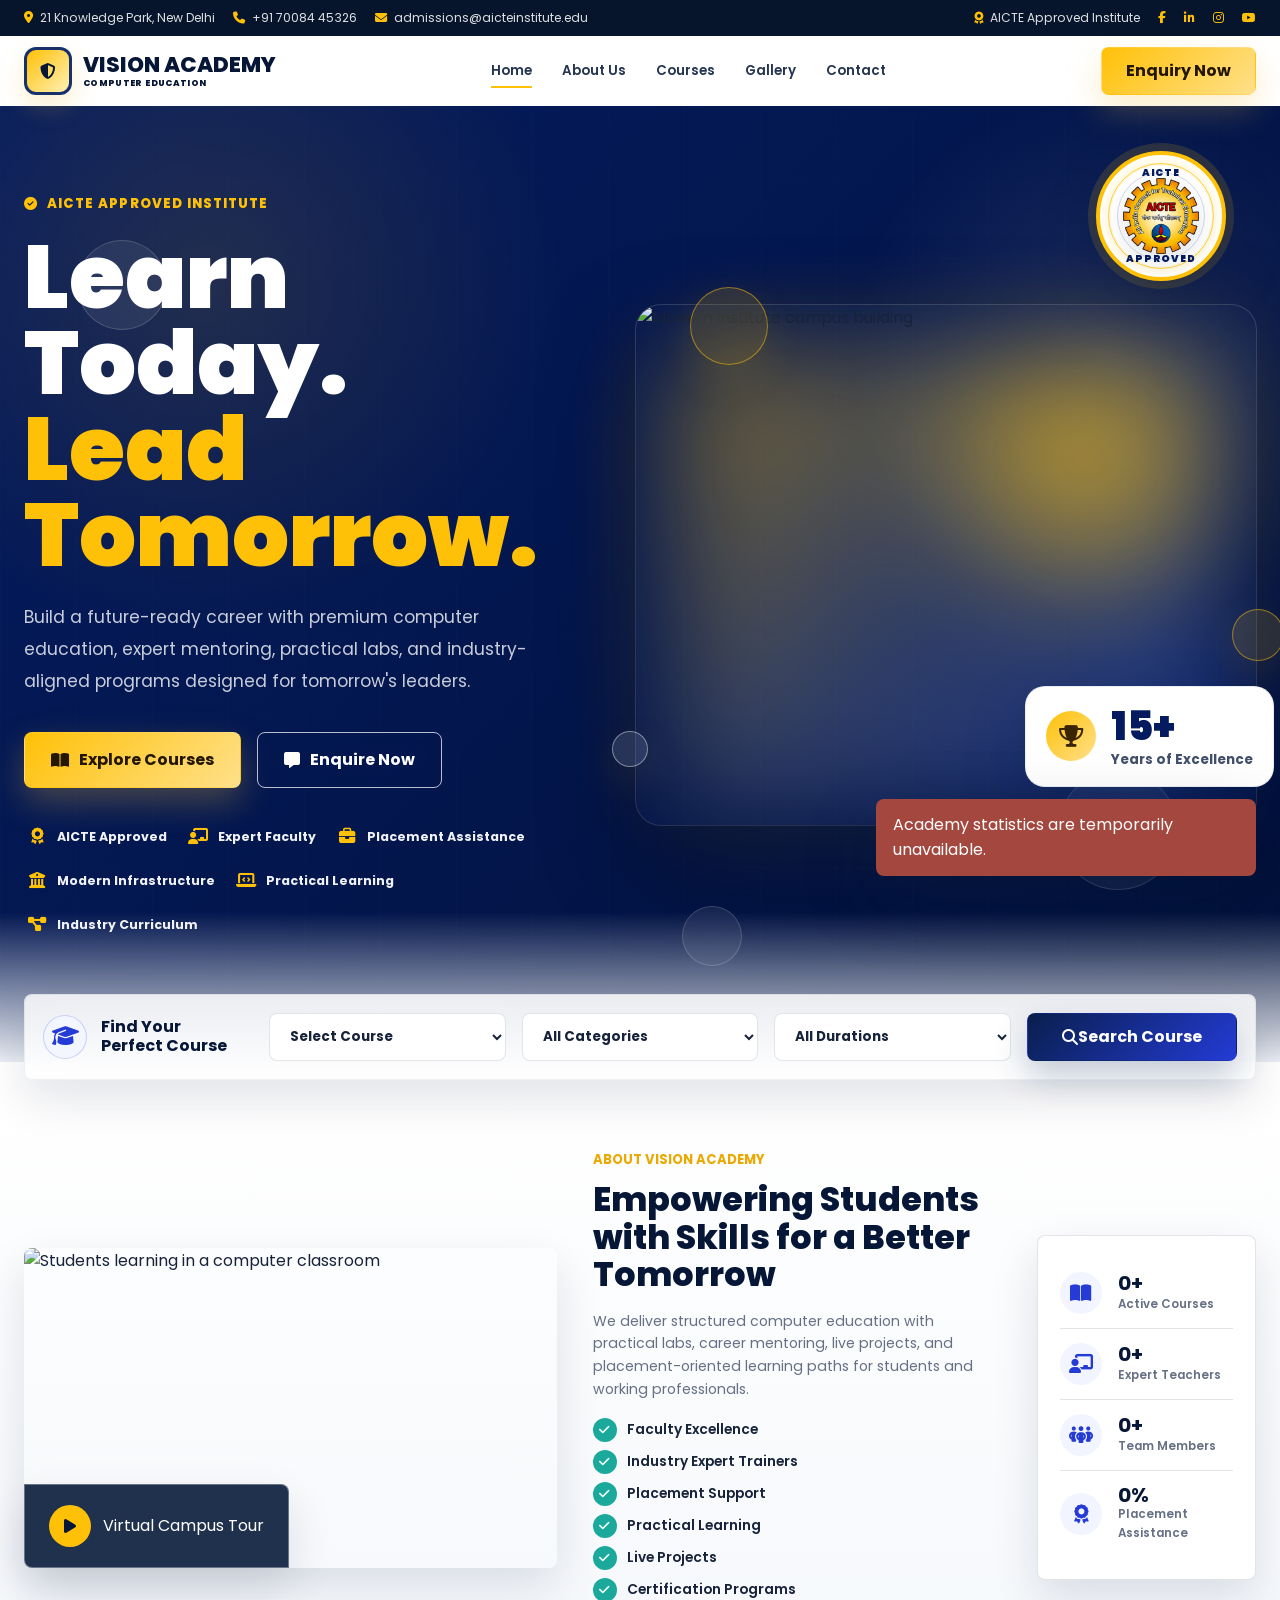
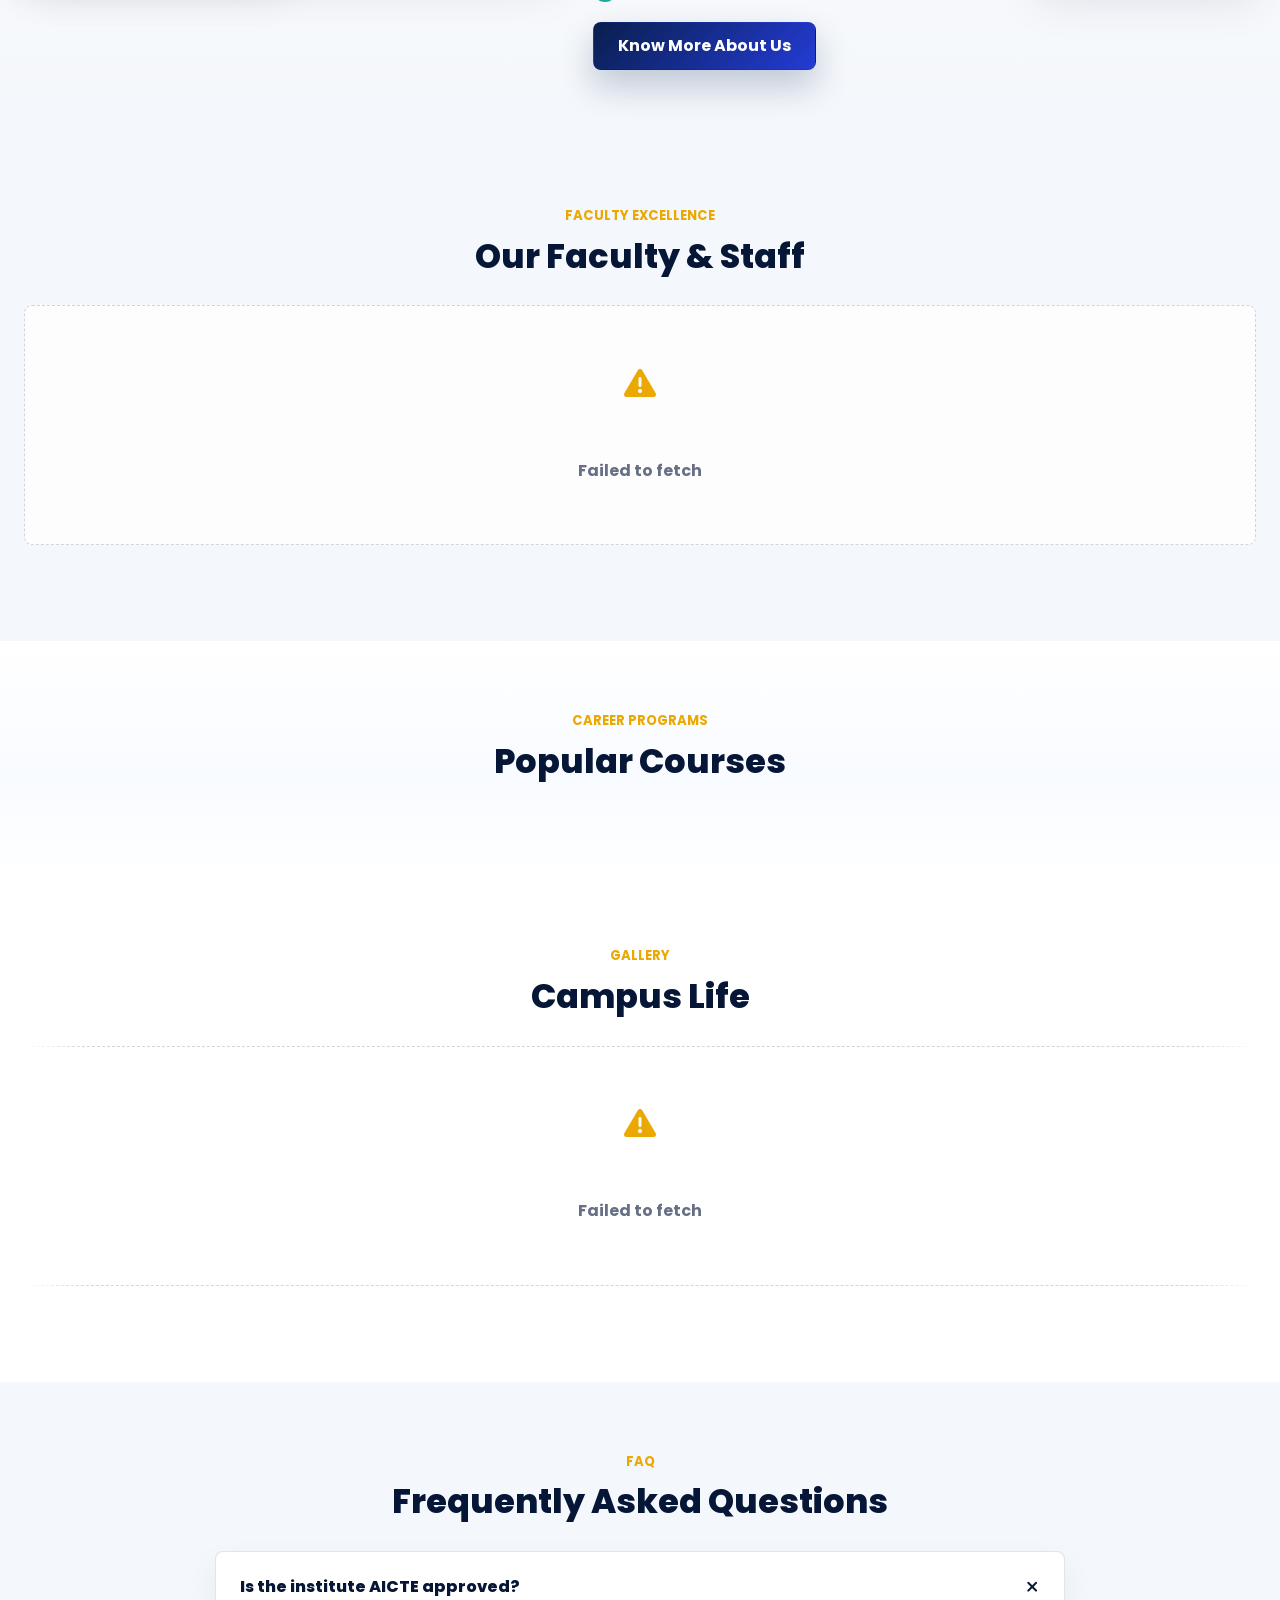
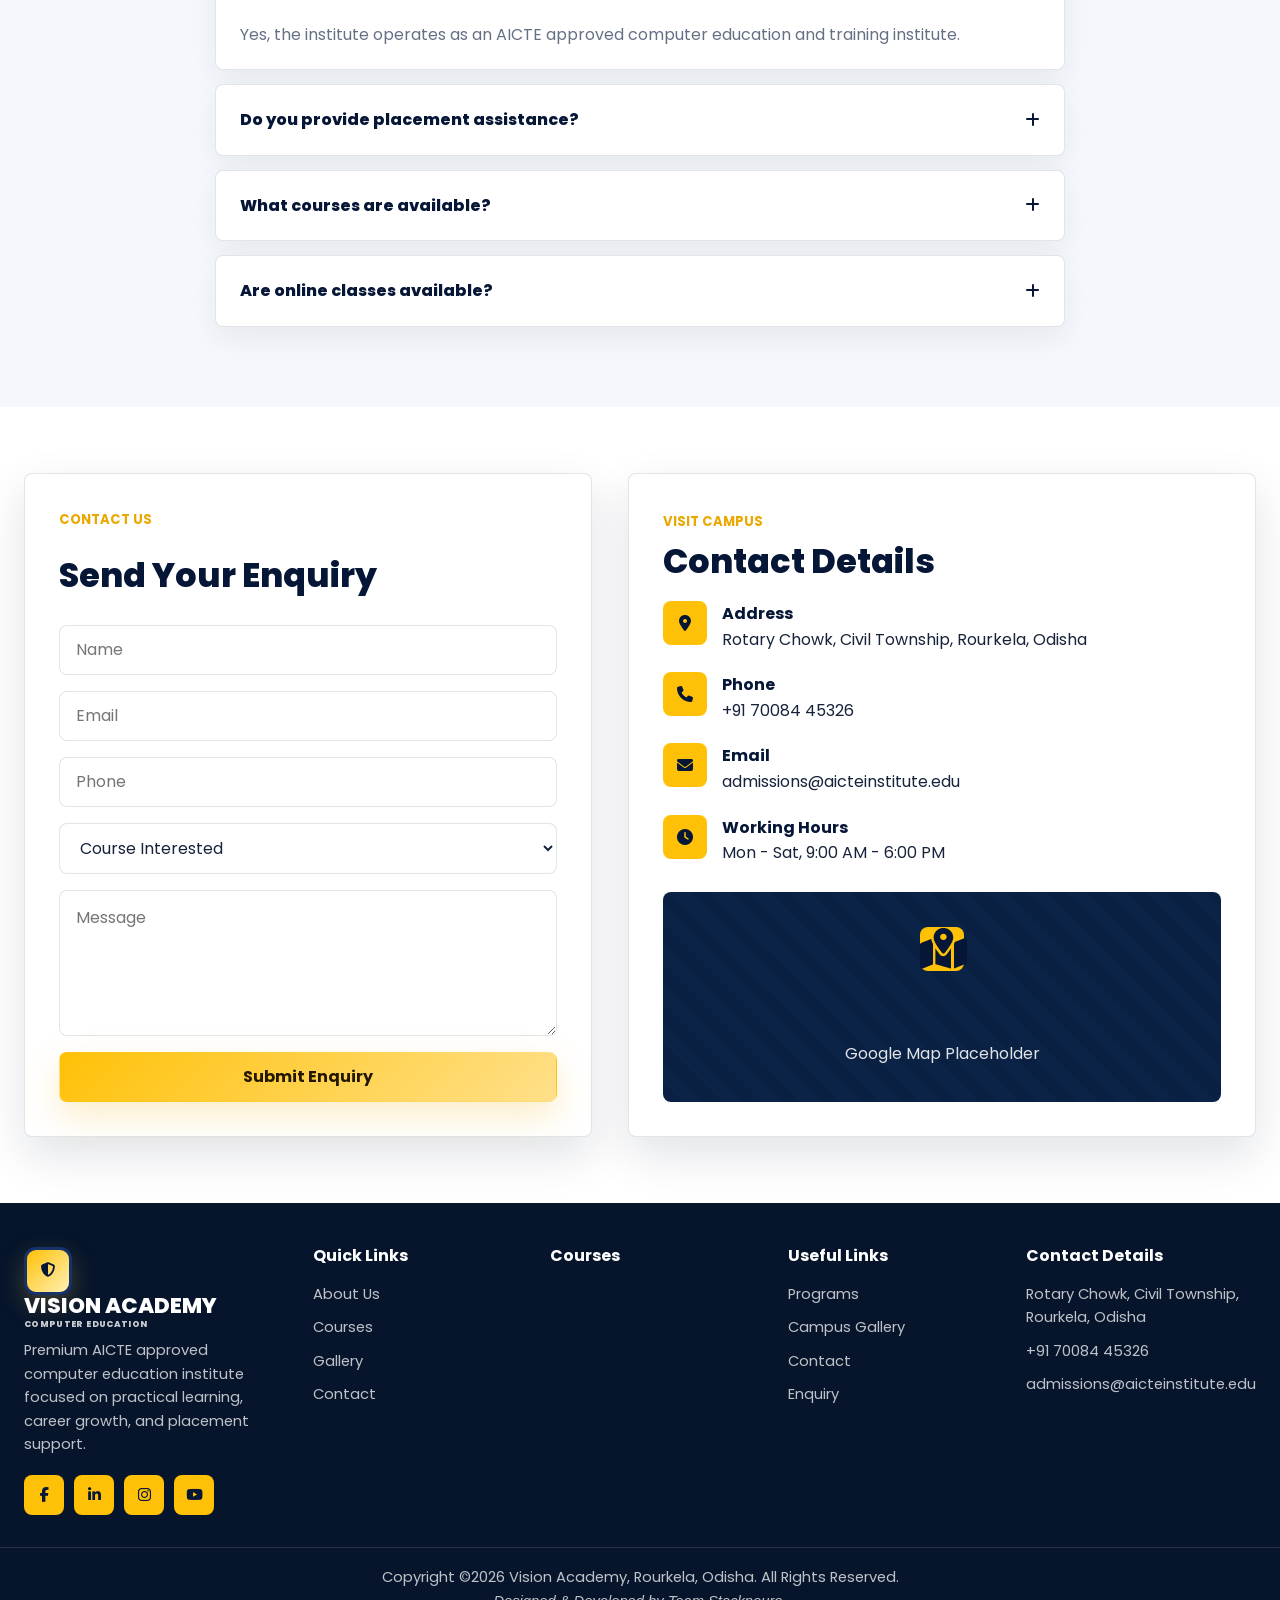
==== commit d9d7055d: "company details added" ====
--- a/index.html
+++ b/index.html
@@ -277,7 +277,8 @@
       <div><h3>Contact Details</h3><p>Rotary Chowk, Civil Township, Rourkela, Odisha</p><p>+91 70084 45326</p><p>admissions@aicteinstitute.edu</p></div>
     </div>
     <div class="footer-bottom">
-      <p>Copyright &copy; 2026 Vision Academy Computer Education Institute. All Rights Reserved.</p>
+      <p>Copyright &copy;2026 Vision Academy, Rourkela, Odisha. All Rights Reserved. </p>
+      <p><i>Designed & Developed by Team Stackneuro.</i></p>
     </div>
   </footer>
 
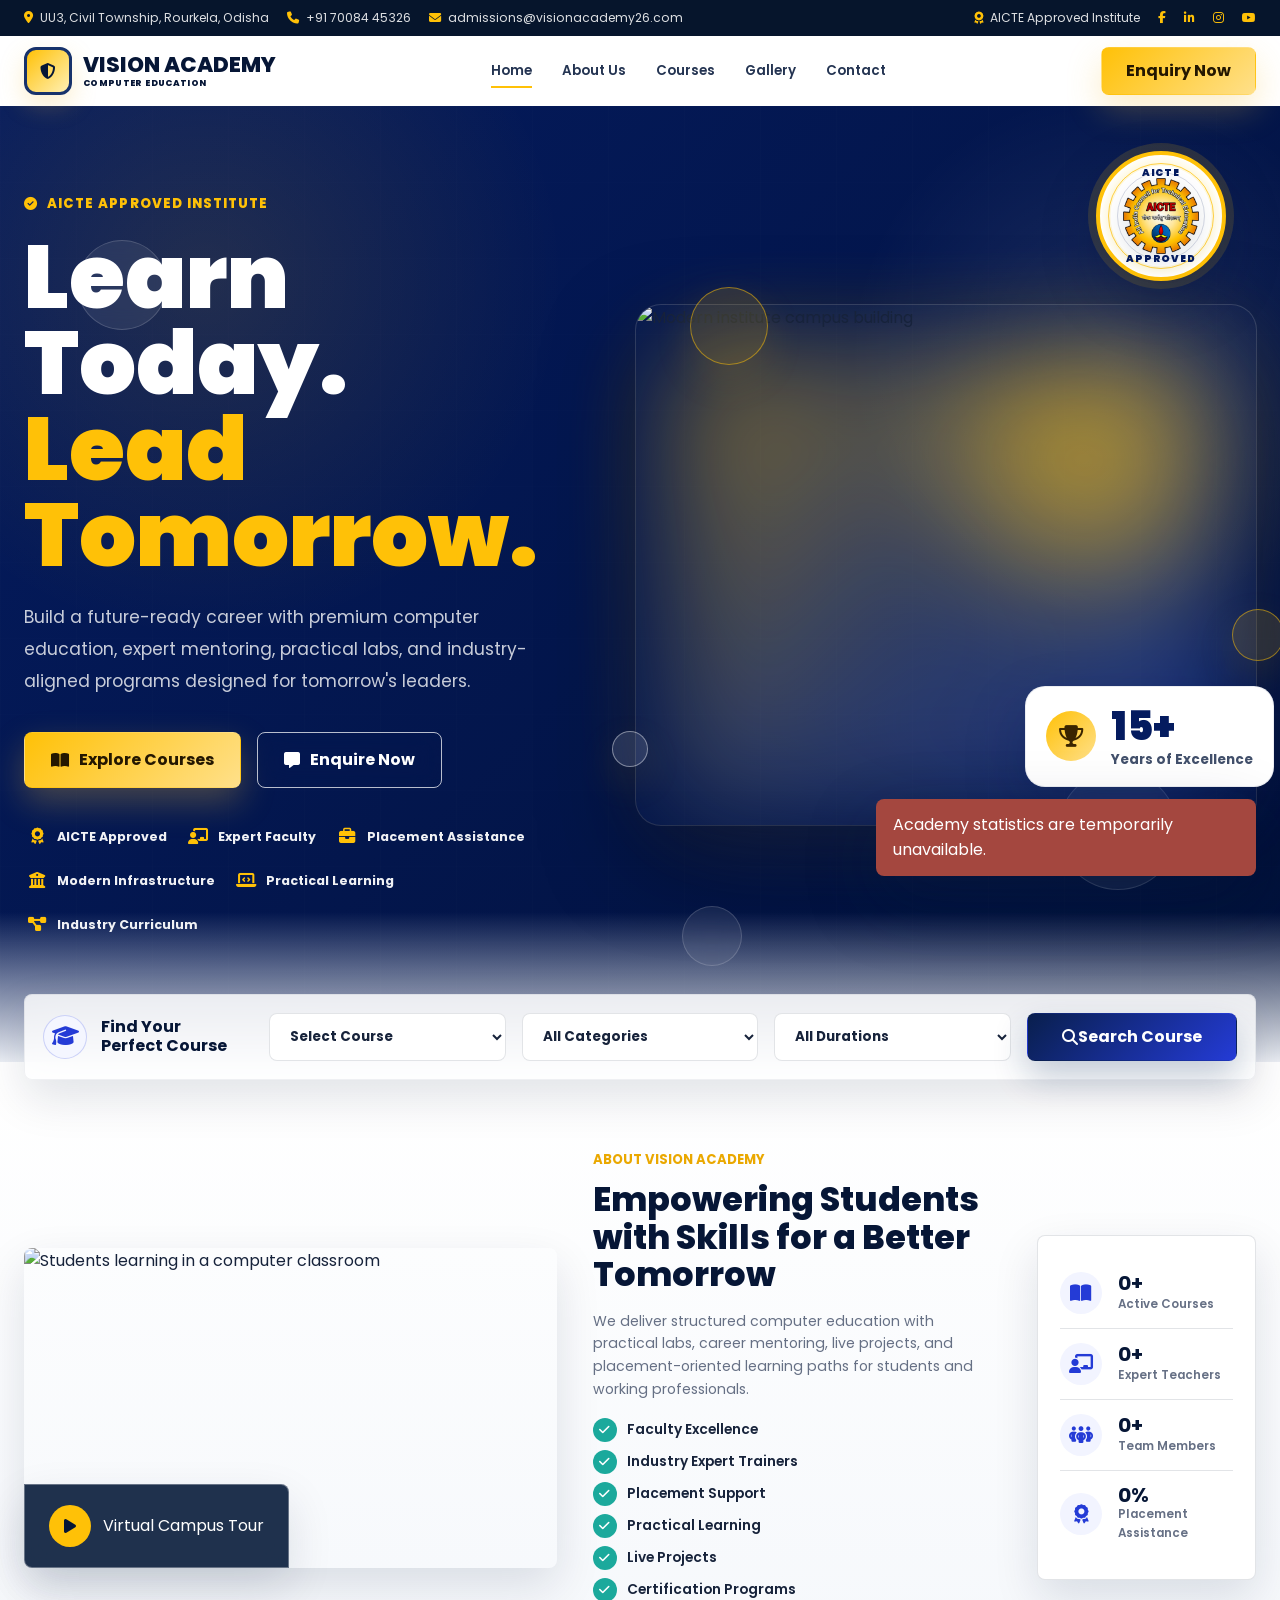
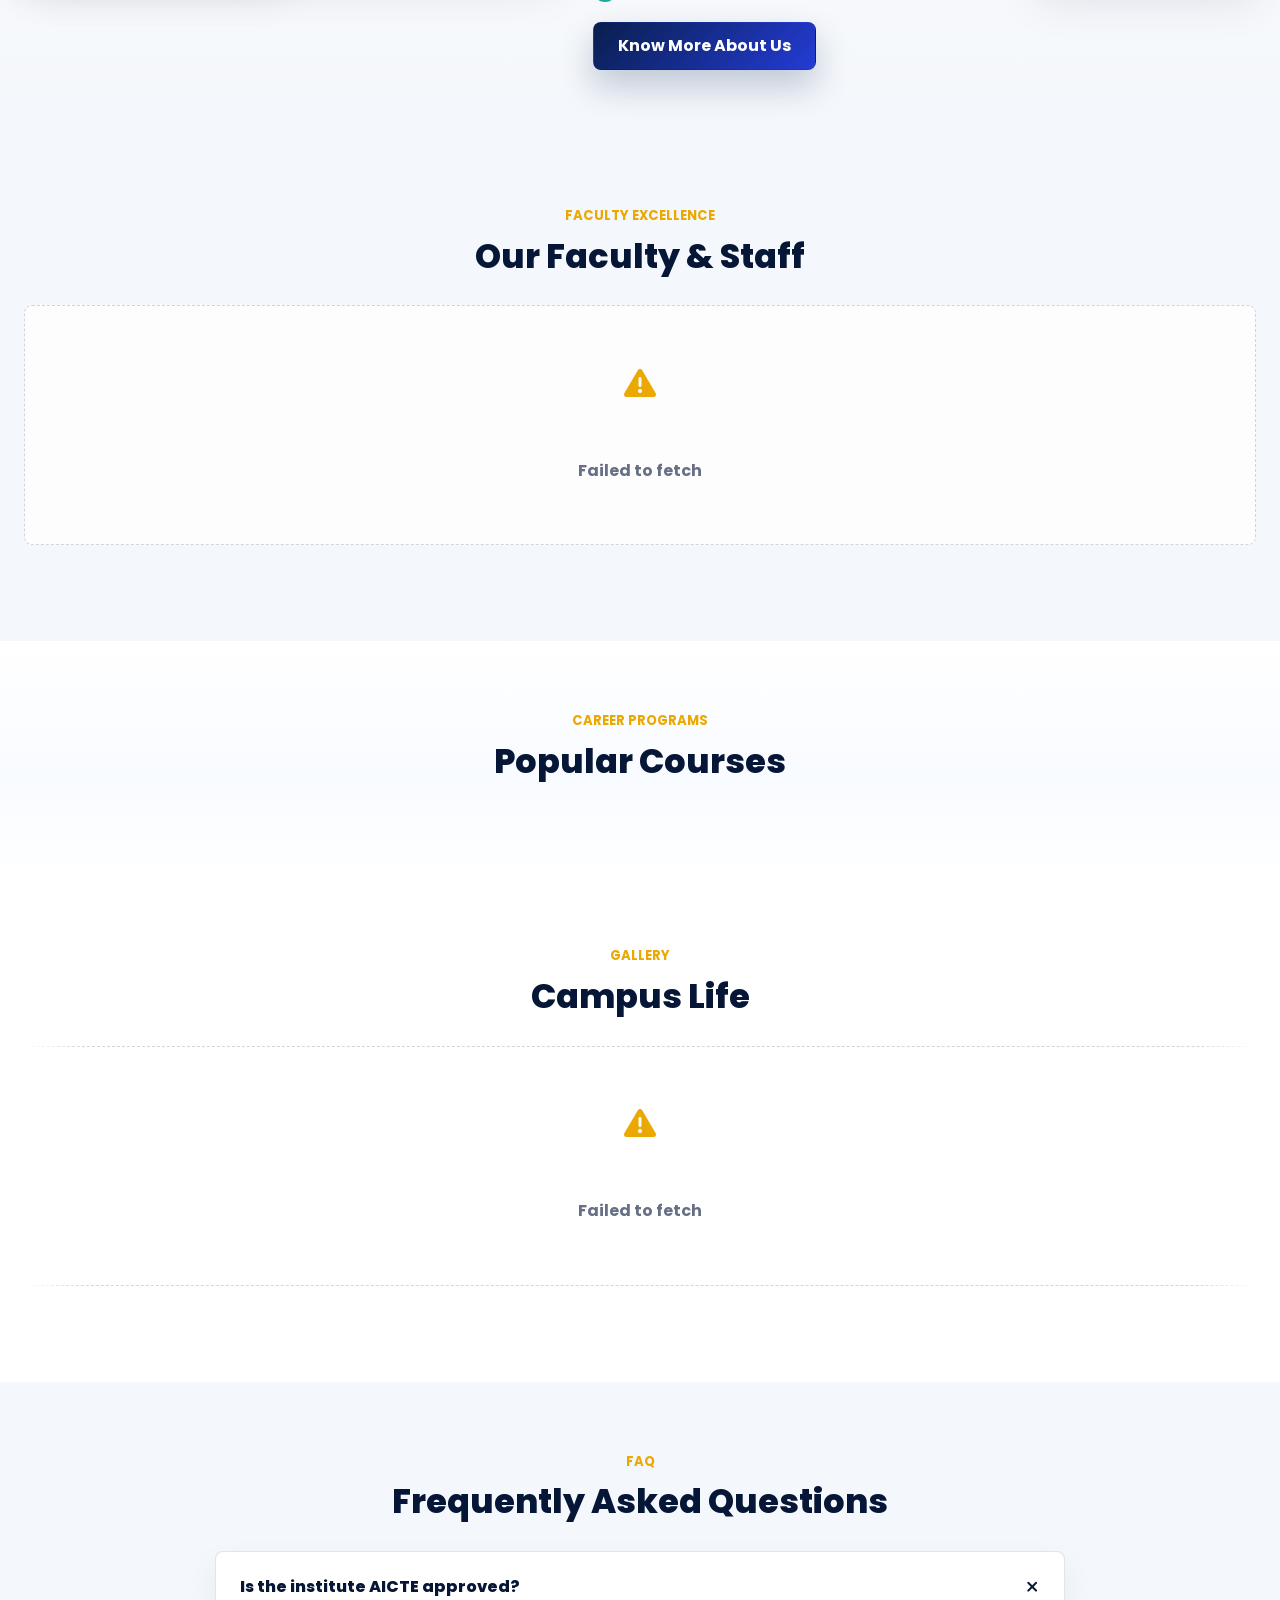
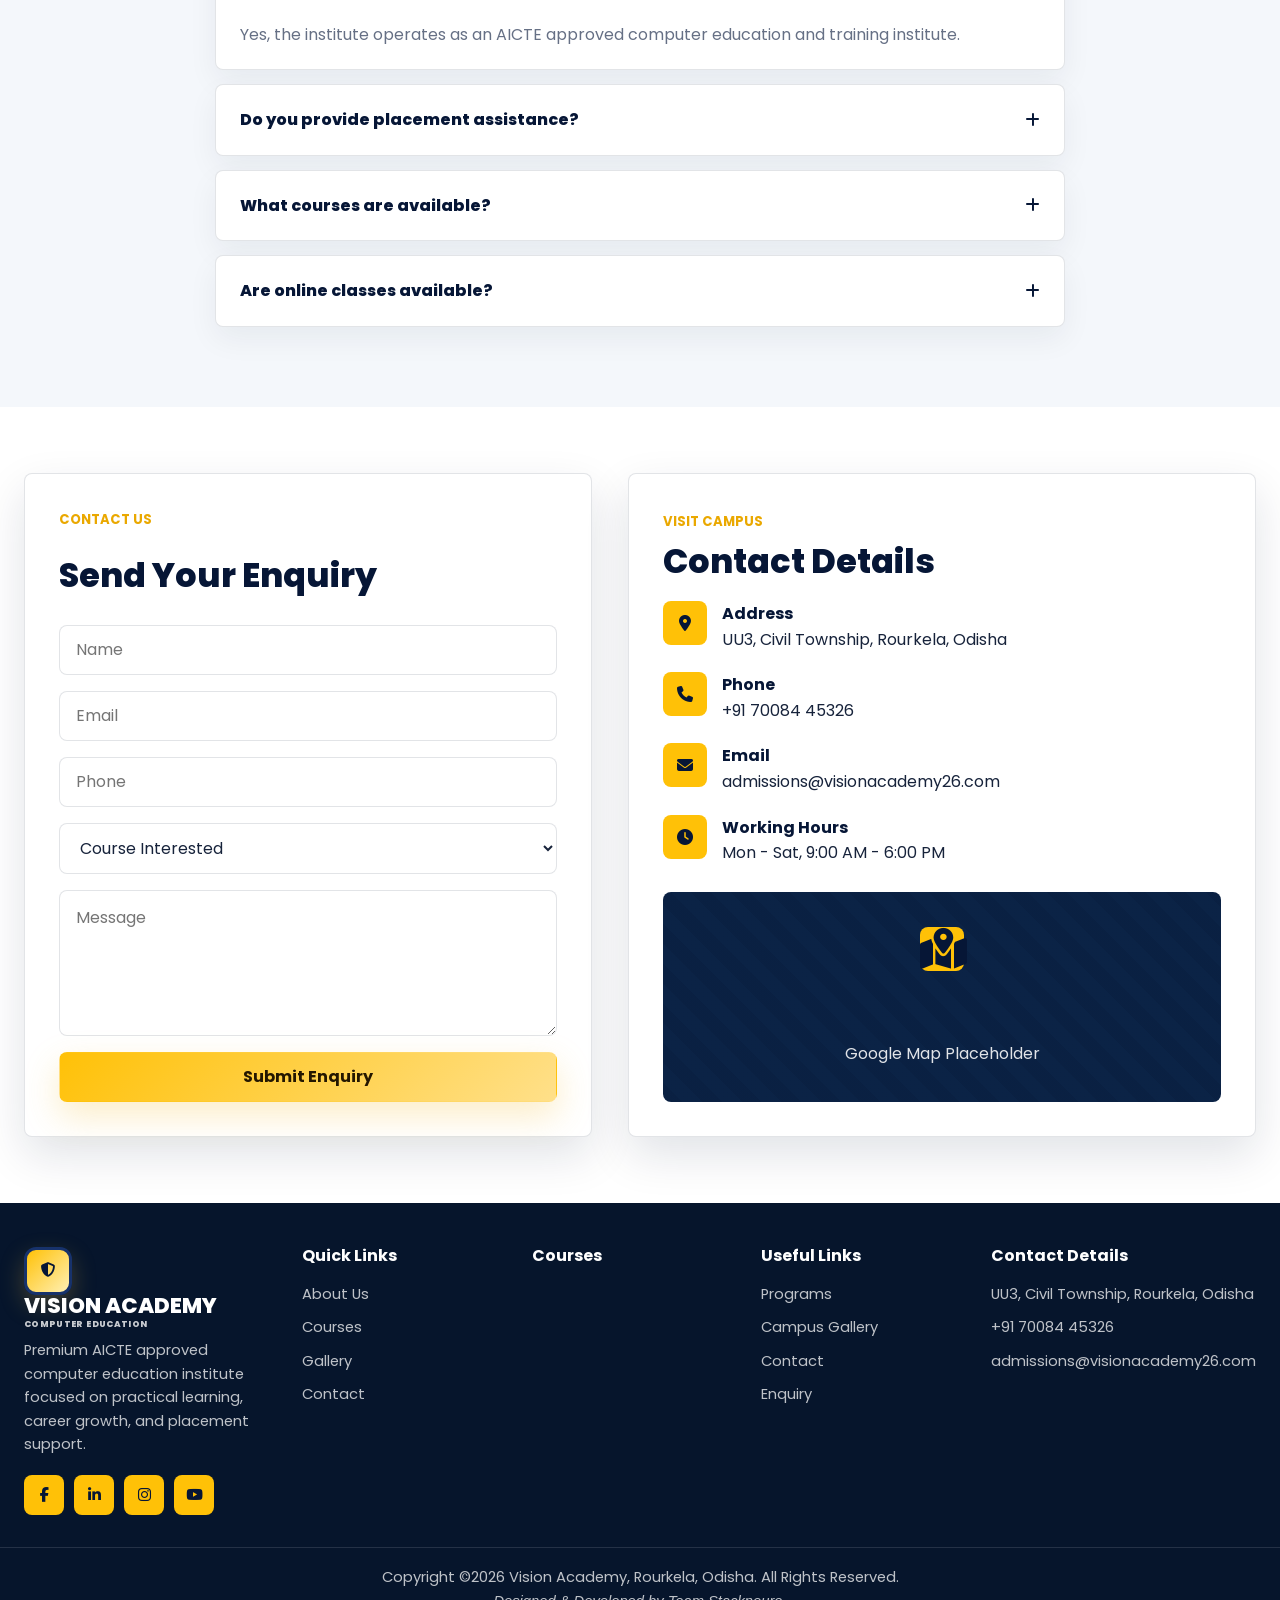
==== commit b26bb05b: "address details updated" ====
--- a/index.html
+++ b/index.html
@@ -19,9 +19,9 @@
   <div class="topbar">
     <div class="container topbar-inner">
       <div class="topbar-left">
-        <a href="#contact"><i class="fa-solid fa-location-dot"></i> 21 Knowledge Park, New Delhi</a>
+        <a href="#contact"><i class="fa-solid fa-location-dot"></i> UU3, Civil Township, Rourkela, Odisha</a>
         <a href="tel:+7008445326"><i class="fa-solid fa-phone"></i> +91 70084 45326</a>
-        <a href="mailto:admissions@aicteinstitute.edu"><i class="fa-solid fa-envelope"></i> admissions@aicteinstitute.edu</a>
+        <a href="mailto:admissions@aicteinstitute.edu"><i class="fa-solid fa-envelope"></i> admissions@visionacademy26.com</a>
       </div>
       <div class="topbar-right">
         <span><i class="fa-solid fa-award"></i> AICTE Approved Institute</span>
@@ -243,9 +243,9 @@
         <div class="contact-details reveal delay-1">
           <span class="section-kicker">Visit Campus</span>
           <h2>Contact Details</h2>
-          <div><i class="fa-solid fa-location-dot"></i><span><strong>Address</strong>Rotary Chowk, Civil Township, Rourkela, Odisha</span></div>
+          <div><i class="fa-solid fa-location-dot"></i><span><strong>Address</strong>UU3, Civil Township, Rourkela, Odisha</span></div>
           <div><i class="fa-solid fa-phone"></i><span><strong>Phone</strong>+91 70084 45326</span></div>
-          <div><i class="fa-solid fa-envelope"></i><span><strong>Email</strong>admissions@aicteinstitute.edu</span></div>
+          <div><i class="fa-solid fa-envelope"></i><span><strong>Email</strong>admissions@visionacademy26.com</span></div>
           <div><i class="fa-solid fa-clock"></i><span><strong>Working Hours</strong>Mon - Sat, 9:00 AM - 6:00 PM</span></div>
           <div class="map-placeholder">
             <i class="fa-solid fa-map-location-dot"></i>
@@ -274,7 +274,7 @@
       <div><h3>Quick Links</h3><a href="#about">About Us</a><a href="#courses">Courses</a><a href="#gallery">Gallery</a><a href="#contact">Contact</a></div>
       <div><h3>Courses</h3><span id="footerCourseLinks"></span></div>
       <div><h3>Useful Links</h3><a href="#courses">Programs</a><a href="#gallery">Campus Gallery</a><a href="#contact">Contact</a><a href="#contact">Enquiry</a></div>
-      <div><h3>Contact Details</h3><p>Rotary Chowk, Civil Township, Rourkela, Odisha</p><p>+91 70084 45326</p><p>admissions@aicteinstitute.edu</p></div>
+      <div><h3>Contact Details</h3><p>UU3, Civil Township, Rourkela, Odisha</p><p>+91 70084 45326</p><p>admissions@visionacademy26.com</p></div>
     </div>
     <div class="footer-bottom">
       <p>Copyright &copy;2026 Vision Academy, Rourkela, Odisha. All Rights Reserved. </p>
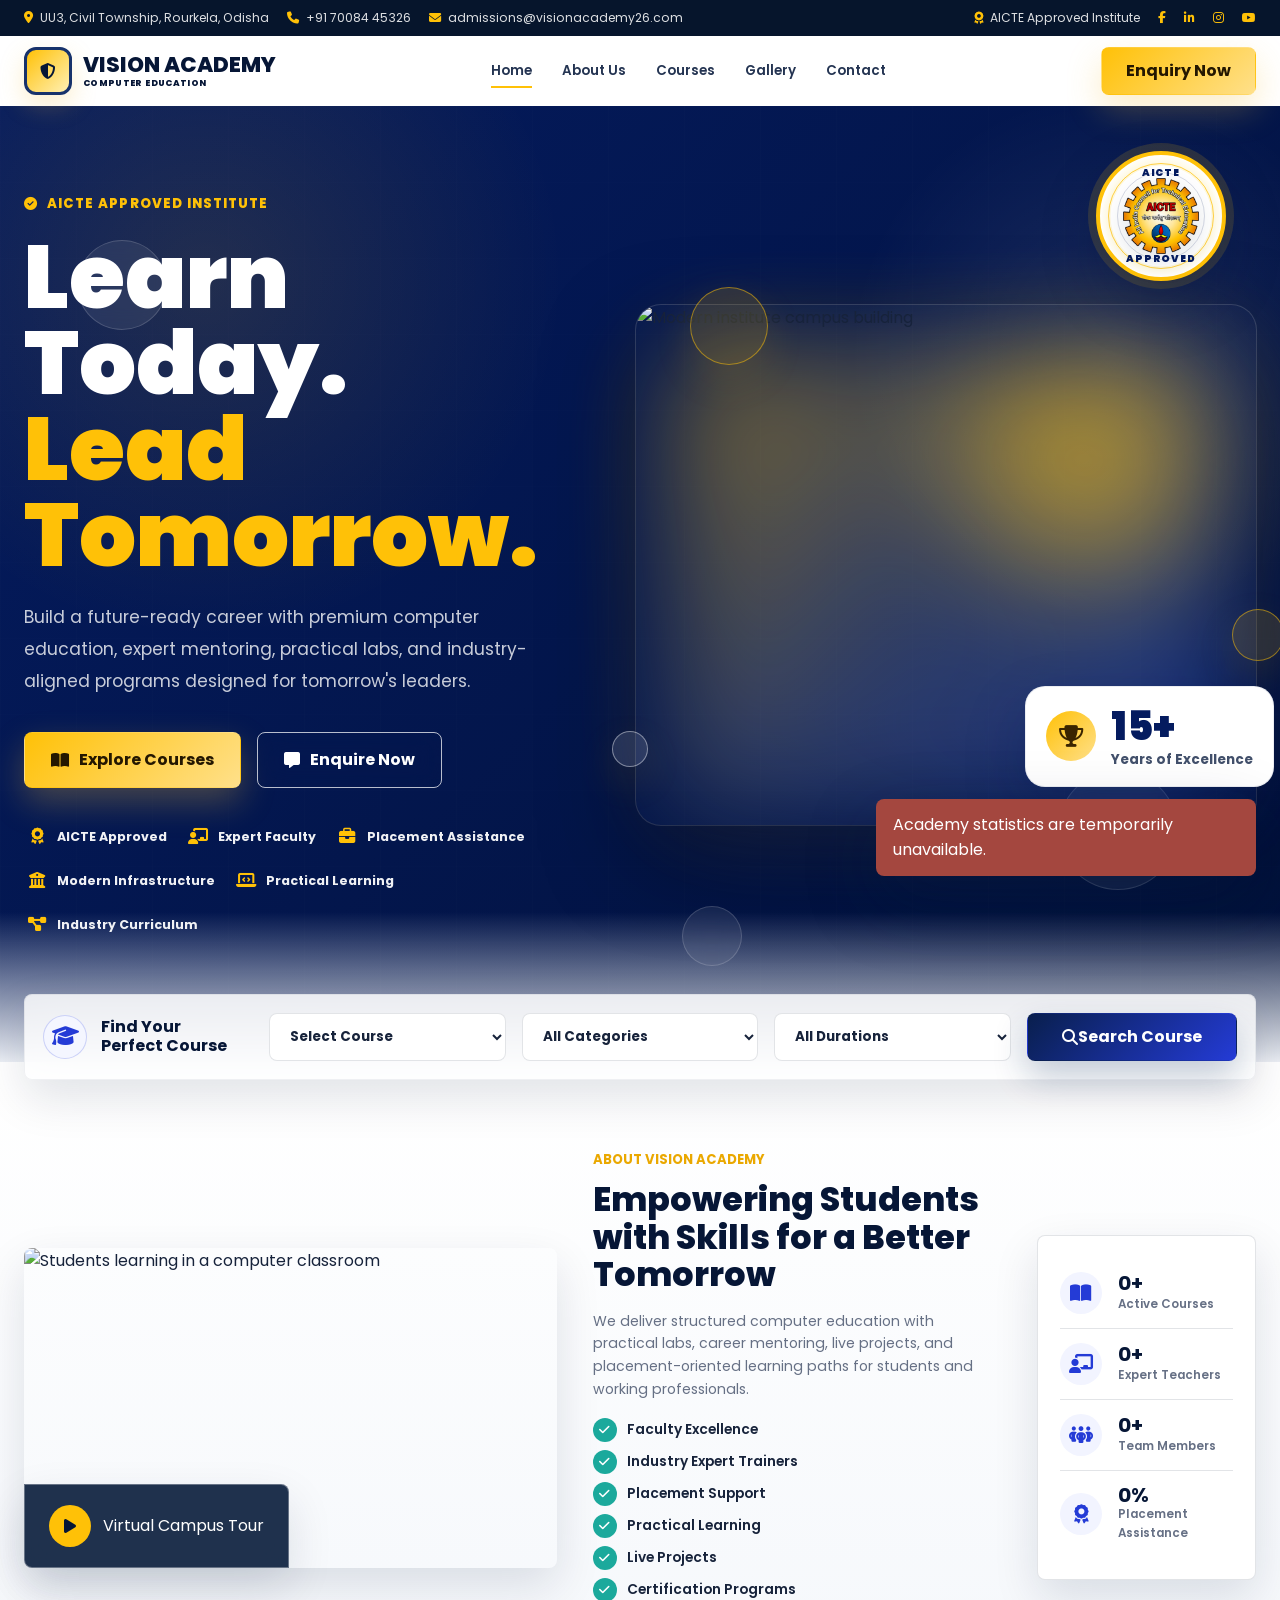
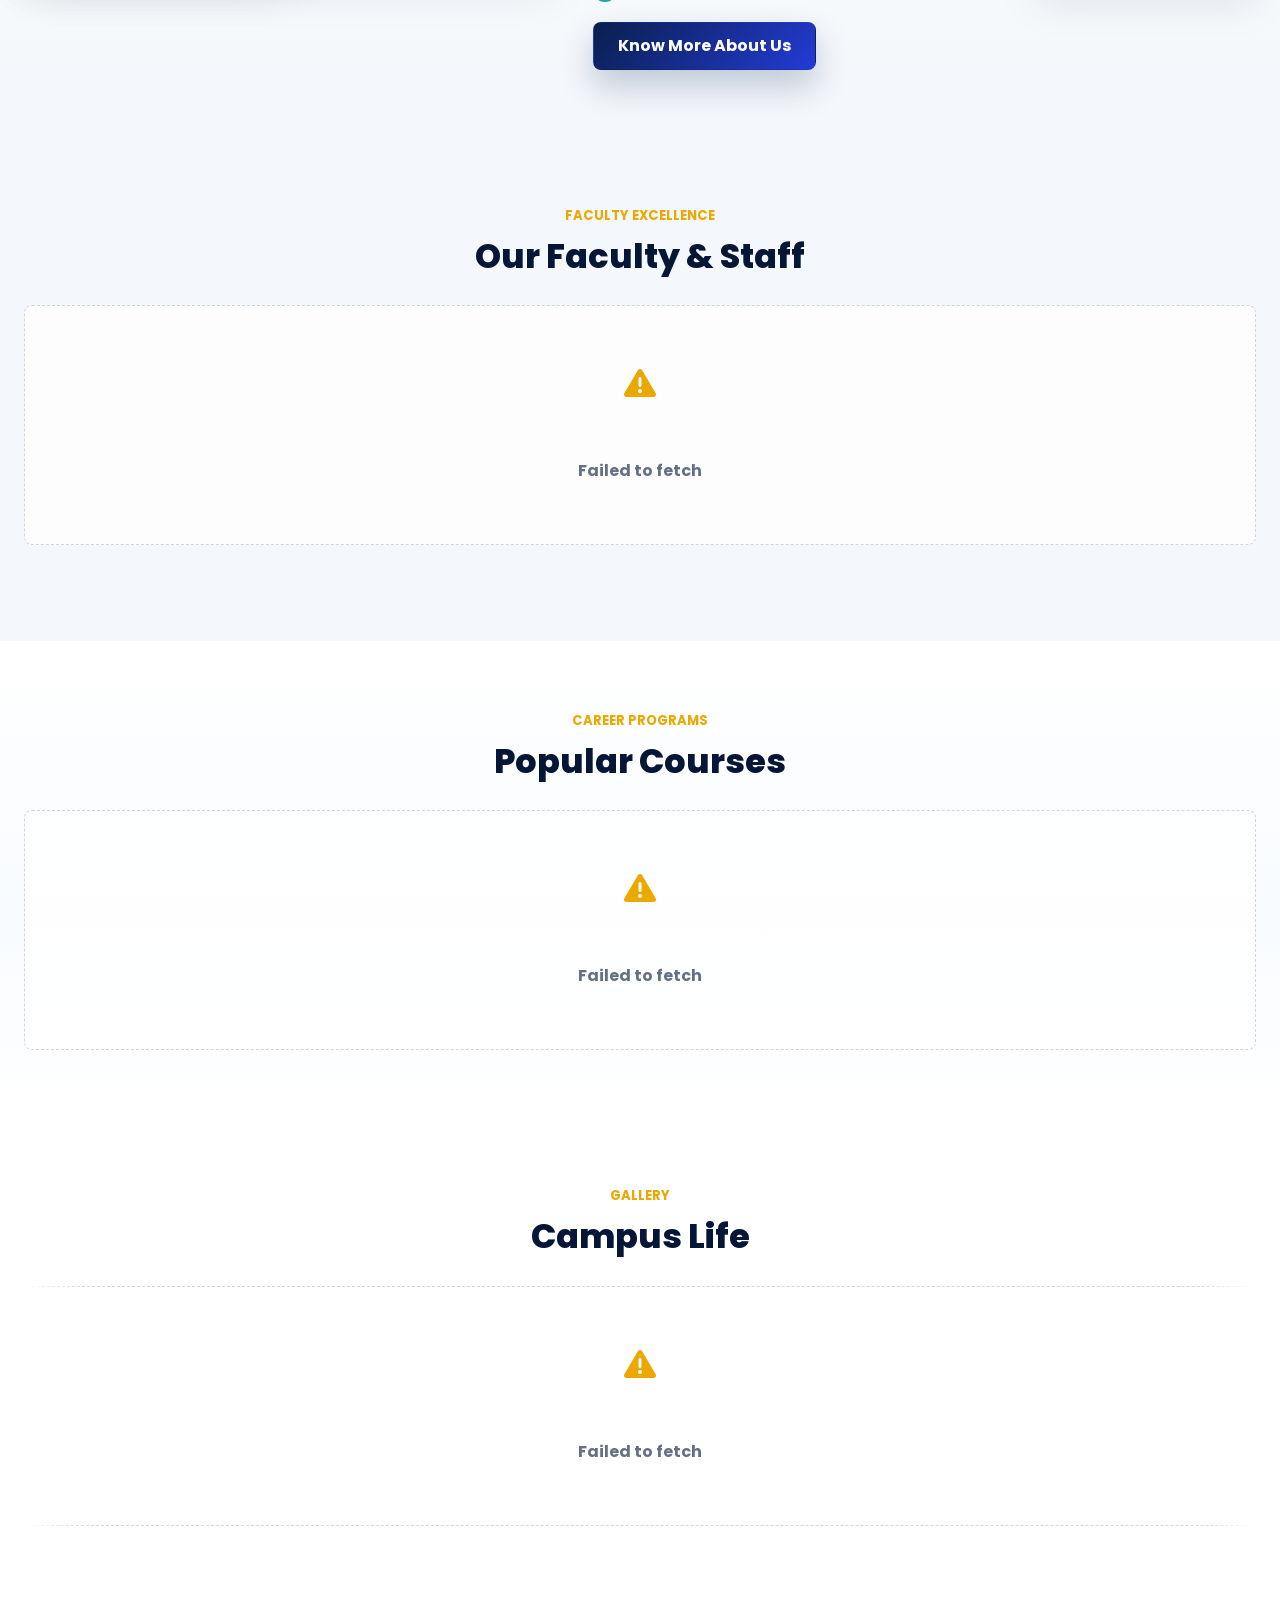
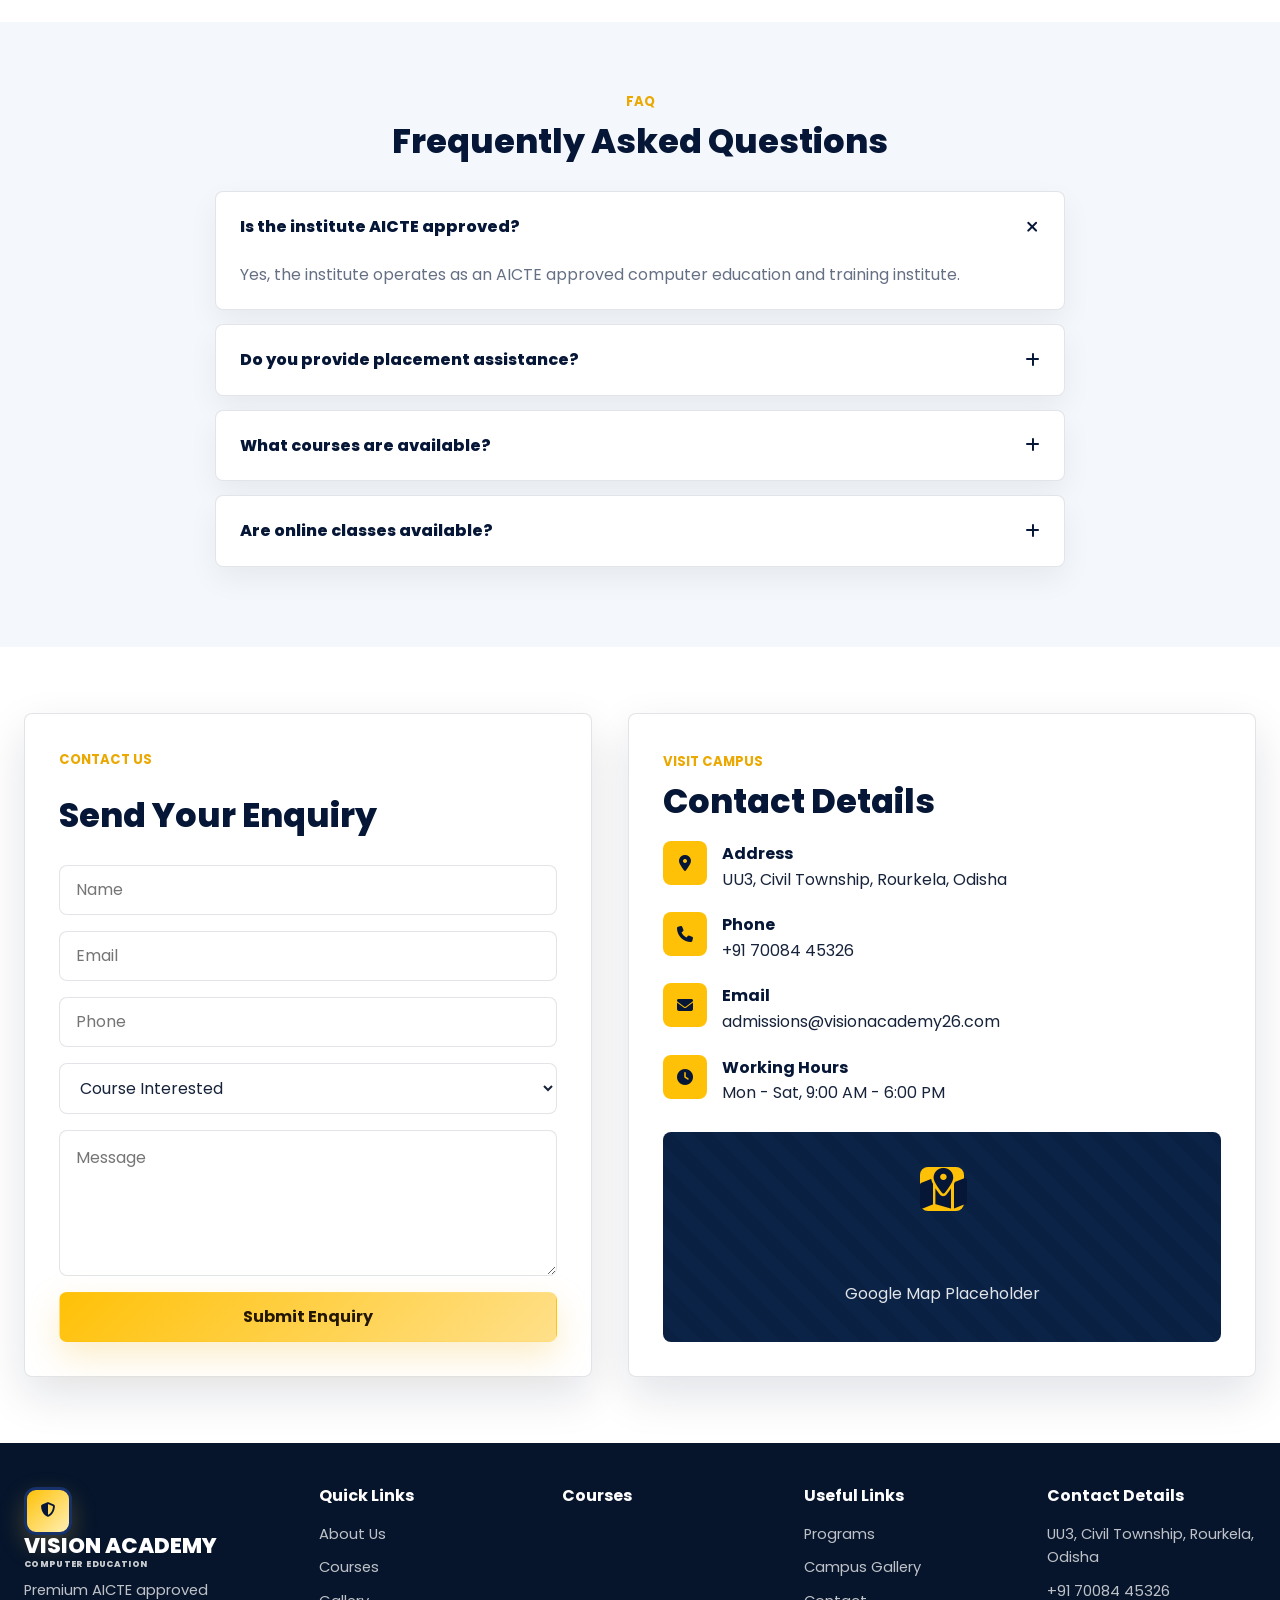
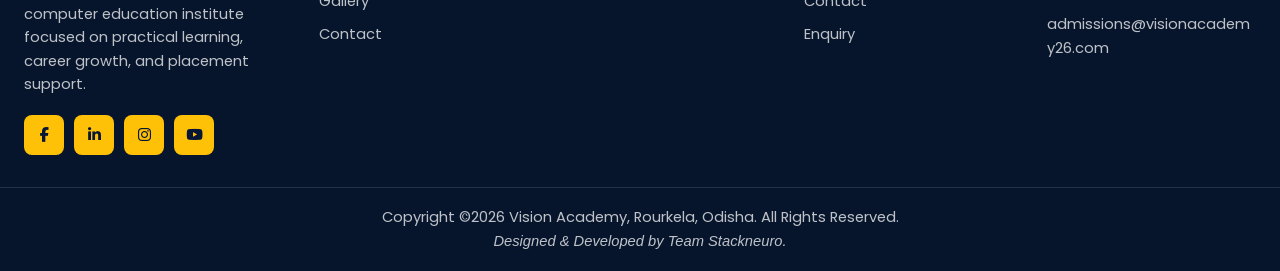
==== commit 06b61b25: "responsivness added" ====
--- a/index.html
+++ b/index.html
@@ -295,8 +295,6 @@
     </article>
   </dialog>
 
-  <script src="https://unpkg.com/react@18/umd/react.production.min.js" crossorigin></script>
-  <script src="https://unpkg.com/react-dom@18/umd/react-dom.production.min.js" crossorigin></script>
   <script src="js/runtime-config.js"></script>
   <script src="js/config.js"></script>
   <script src="js/config/endpoints.js"></script>
--- a/css/style.css
+++ b/css/style.css
@@ -25,6 +25,7 @@
 
 html {
   scroll-behavior: smooth;
+  scroll-padding-top: 92px;
 }
 
 body {
@@ -35,9 +36,18 @@
   overflow-x: hidden;
 }
 
+main,
+section,
+.container,
+.container > *,
+[class*="-grid"] > * {
+  min-width: 0;
+}
+
 img {
   display: block;
   max-width: 100%;
+  height: auto;
 }
 
 a {
@@ -50,6 +60,34 @@
 select,
 textarea {
   font: inherit;
+}
+
+button,
+a,
+input,
+select,
+textarea {
+  -webkit-tap-highlight-color: transparent;
+}
+
+p,
+h1,
+h2,
+h3,
+a,
+span,
+strong {
+  overflow-wrap: anywhere;
+}
+
+button:focus-visible,
+a:focus-visible,
+input:focus-visible,
+select:focus-visible,
+textarea:focus-visible,
+[tabindex]:focus-visible {
+  outline: 3px solid rgba(255, 193, 7, 0.55);
+  outline-offset: 3px;
 }
 
 .container {
@@ -1129,10 +1167,170 @@
 }
 
 .course-grid {
-  display: grid;
-  grid-template-columns: repeat(4, minmax(0, 1fr));
+  display: flex;
+  flex-wrap: wrap;
+  width: 100%;
+  margin-right: auto;
+  margin-left: 0;
+  justify-content: flex-start;
+  gap: 18px;
+}
+
+.course-grid .course-card {
+  width: 100%;
+  max-width: 300px;
+  flex: 1 1 240px;
+}
+
+.course-results-bar {
+  display: flex;
+  align-items: center;
+  justify-content: space-between;
+  min-height: 30px;
+}
+
+.course-results-bar p {
+  margin: 0;
+  color: var(--muted);
+  font-size: 0.8rem;
+  font-weight: 700;
+}
+
+.course-results-bar p span {
+  color: var(--navy);
+  font-weight: 900;
+}
+
+.course-carousel {
+  --course-gap: 18px;
+  --courses-per-view: 4;
+  display: grid;
+  gap: 18px;
+  min-width: 0;
+}
+
+.course-carousel-footer {
+  display: flex;
+  align-items: center;
+  justify-content: center;
+  gap: 18px;
+}
+
+.course-carousel-status {
+  margin: 0;
+  color: var(--muted);
+  font-size: 0.78rem;
+  font-weight: 700;
+}
+
+.course-carousel-arrows {
+  display: flex;
+  gap: 10px;
+}
+
+.course-carousel-arrow {
+  display: grid;
+  width: 46px;
+  height: 46px;
+  flex: 0 0 46px;
+  place-items: center;
+  color: var(--navy);
+  border: 1px solid rgba(7, 27, 58, 0.12);
+  border-radius: 50%;
+  background: var(--white);
+  box-shadow: 0 10px 28px rgba(7, 27, 58, 0.1);
+  cursor: pointer;
+  transition: color 0.25s ease, background 0.25s ease, box-shadow 0.25s ease, transform 0.25s ease, opacity 0.25s ease;
+}
+
+.course-carousel-arrow:hover:not(:disabled) {
+  color: #241700;
+  background: var(--gold);
+  box-shadow: 0 14px 32px rgba(255, 193, 7, 0.3);
+  transform: translateY(-2px);
+}
+
+.course-carousel-arrow:disabled {
+  opacity: 0.38;
+  cursor: not-allowed;
+}
+
+.course-carousel-viewport {
+  width: 100%;
+  min-width: 0;
+  overflow-x: auto;
+  overflow-y: hidden;
+  scroll-behavior: smooth;
+  scroll-snap-type: x mandatory;
+  scrollbar-width: none;
+  overscroll-behavior-inline: contain;
+}
+
+.course-carousel-viewport::-webkit-scrollbar {
+  display: none;
+}
+
+.course-carousel-track {
+  display: flex;
   align-items: stretch;
-  gap: 18px;
+}
+
+.course-carousel-page {
+  display: grid;
+  grid-template-columns: repeat(
+    var(--page-count),
+    minmax(
+      0,
+      calc(
+        (100% - (var(--course-gap) * (var(--courses-per-view) - 1)))
+        / var(--courses-per-view)
+      )
+    )
+  );
+  width: 100%;
+  min-width: 100%;
+  align-items: stretch;
+  justify-content: center;
+  gap: var(--course-gap);
+  scroll-snap-align: start;
+  scroll-snap-stop: always;
+}
+
+.course-carousel-page .course-card {
+  width: 100%;
+}
+
+.course-carousel-dots {
+  display: flex;
+  align-items: center;
+  justify-content: center;
+  gap: 8px;
+  min-height: 24px;
+}
+
+.course-carousel.single-page .course-carousel-footer {
+  display: none;
+}
+
+.course-carousel-dot {
+  width: 9px;
+  height: 9px;
+  padding: 0;
+  border: 0;
+  border-radius: 999px;
+  background: #cbd3e0;
+  cursor: pointer;
+  transition: width 0.25s ease, background 0.25s ease, transform 0.25s ease;
+}
+
+.course-carousel-dot:hover {
+  background: var(--blue);
+  transform: scale(1.15);
+}
+
+.course-carousel-dot.active {
+  width: 28px;
+  background: linear-gradient(90deg, var(--gold), var(--gold-2));
 }
 
 .course-card {
@@ -1922,6 +2120,20 @@
   font-size: 0.92rem;
 }
 
+.footer a {
+  transition: color 0.25s ease, transform 0.25s ease;
+}
+
+.footer a:hover {
+  color: var(--gold);
+  transform: translateX(3px);
+}
+
+.footer-logo:hover,
+.footer-social a:hover {
+  transform: none;
+}
+
 .footer-logo {
   margin-bottom: 18px;
 }
@@ -2454,3 +2666,15 @@
 .admin-action p {
   font-size: 0.78rem;
 }
+
+.table-responsive {
+  width: 100%;
+  overflow-x: auto;
+  overscroll-behavior-inline: contain;
+  -webkit-overflow-scrolling: touch;
+}
+
+table {
+  width: 100%;
+  border-collapse: collapse;
+}
--- a/css/responsive.css
+++ b/css/responsive.css
@@ -11,8 +11,8 @@
     min-height: 760px;
   }
 
-  .course-grid {
-    grid-template-columns: repeat(5, minmax(0, 1fr));
+  .course-carousel {
+    --courses-per-view: 4;
   }
 }
 
@@ -39,8 +39,8 @@
     font-size: 5rem;
   }
 
-  .course-grid {
-    grid-template-columns: repeat(4, 1fr);
+  .course-carousel {
+    --courses-per-view: 3;
   }
 
   .search-card {
@@ -159,7 +159,7 @@
   }
 
   .aicte-certification-badge {
-    top: -144px;
+    top: 18px;
     right: 18px;
   }
 
@@ -181,8 +181,8 @@
     grid-template-columns: repeat(2, minmax(0, 1fr));
   }
 
-  .course-grid {
-    grid-template-columns: repeat(3, minmax(0, 1fr));
+  .course-carousel {
+    --courses-per-view: 2;
   }
 
   .lms-card-grid,
@@ -265,7 +265,6 @@
   .about-grid,
   .search-card,
   .check-list,
-  .course-grid,
   .gallery-grid,
   .admission-banner,
   .footer-grid {
@@ -292,7 +291,7 @@
   }
 
   .aicte-certification-badge {
-    top: -126px;
+    top: 16px;
     right: 16px;
     width: 112px;
     height: 112px;
@@ -333,9 +332,9 @@
     padding: 18px;
   }
 
-  .course-grid {
-    grid-template-columns: repeat(2, minmax(0, 1fr));
-    gap: 16px;
+  .course-carousel {
+    --course-gap: 16px;
+    --courses-per-view: 2;
   }
 
   .course-discovery-panel {
@@ -429,6 +428,10 @@
   .contact-details {
     padding: 24px;
   }
+
+  .footer-grid {
+    grid-template-columns: repeat(2, minmax(0, 1fr));
+  }
 }
 
 @media (max-width: 480px) {
@@ -489,9 +492,22 @@
     font-size: 1.75rem;
   }
 
-  .course-stats-grid,
-  .course-grid {
-    grid-template-columns: 1fr;
+  .course-stats-grid {
+    grid-template-columns: 1fr;
+  }
+
+  .course-carousel {
+    --courses-per-view: 1;
+    --course-gap: 12px;
+  }
+
+  .course-carousel-footer {
+    justify-content: center;
+    flex-wrap: wrap;
+  }
+
+  .course-carousel-status {
+    display: none;
   }
 
   .course-stat-card {
@@ -577,7 +593,7 @@
   }
 
   .aicte-certification-badge {
-    top: -110px;
+    top: 14px;
     width: 94px;
     height: 94px;
     padding: 12px;
@@ -641,10 +657,115 @@
   .faq-item.active p {
     padding: 0 18px 18px;
   }
+
+  .footer-grid {
+    grid-template-columns: 1fr;
+  }
+
+  .footer-bottom {
+    padding-inline: 12px;
+  }
+}
+
+@media (max-width: 600px) {
+  .course-carousel {
+    --courses-per-view: 1;
+  }
+
+  .btn,
+  .course-filter-btn,
+  .course-link {
+    min-height: 44px;
+  }
+
+  .section-heading {
+    margin-bottom: 24px;
+  }
+
+  .contact-form,
+  .contact-details,
+  .lms-panel {
+    padding: 20px;
+  }
+
+  .lms-hero-meta span {
+    width: 100%;
+    min-height: 44px;
+  }
+}
+
+@media (max-width: 360px) {
+  .logo {
+    gap: 8px;
+  }
+
+  .logo-text {
+    font-size: 1rem;
+  }
+
+  .logo-text small {
+    font-size: 0.48rem;
+  }
+
+  .nav-toggle {
+    width: 42px;
+    height: 42px;
+  }
+
+  .hero-content h1 {
+    font-size: 2.65rem;
+  }
+
+  .achievement-card {
+    right: 4px;
+    max-width: calc(100% - 8px);
+  }
+}
+
+@media (max-width: 767px) {
+  .course-carousel {
+    --courses-per-view: 1;
+    width: 100%;
+  }
+
+  .course-carousel-viewport,
+  .course-carousel-track,
+  .course-carousel-page {
+    width: 100%;
+    max-width: 100%;
+  }
+
+  .course-carousel-page {
+    min-width: 100%;
+    justify-content: start;
+  }
+
+  .course-carousel-page .course-card {
+    width: 100%;
+    max-width: none;
+    margin: 0;
+  }
+
+  .course-carousel-footer {
+    flex-direction: column;
+    gap: 10px;
+  }
+
+  .course-carousel-status {
+    display: none;
+  }
+}
+
+@media (min-width: 768px) and (max-width: 1024px) {
+  .course-carousel {
+    --courses-per-view: 2;
+  }
 }
 
 @media (prefers-reduced-motion: reduce) {
-  .gallery-track {
+  .gallery-track,
+  .course-carousel-viewport {
     animation-play-state: paused !important;
-  }
-}
+    scroll-behavior: auto;
+  }
+}
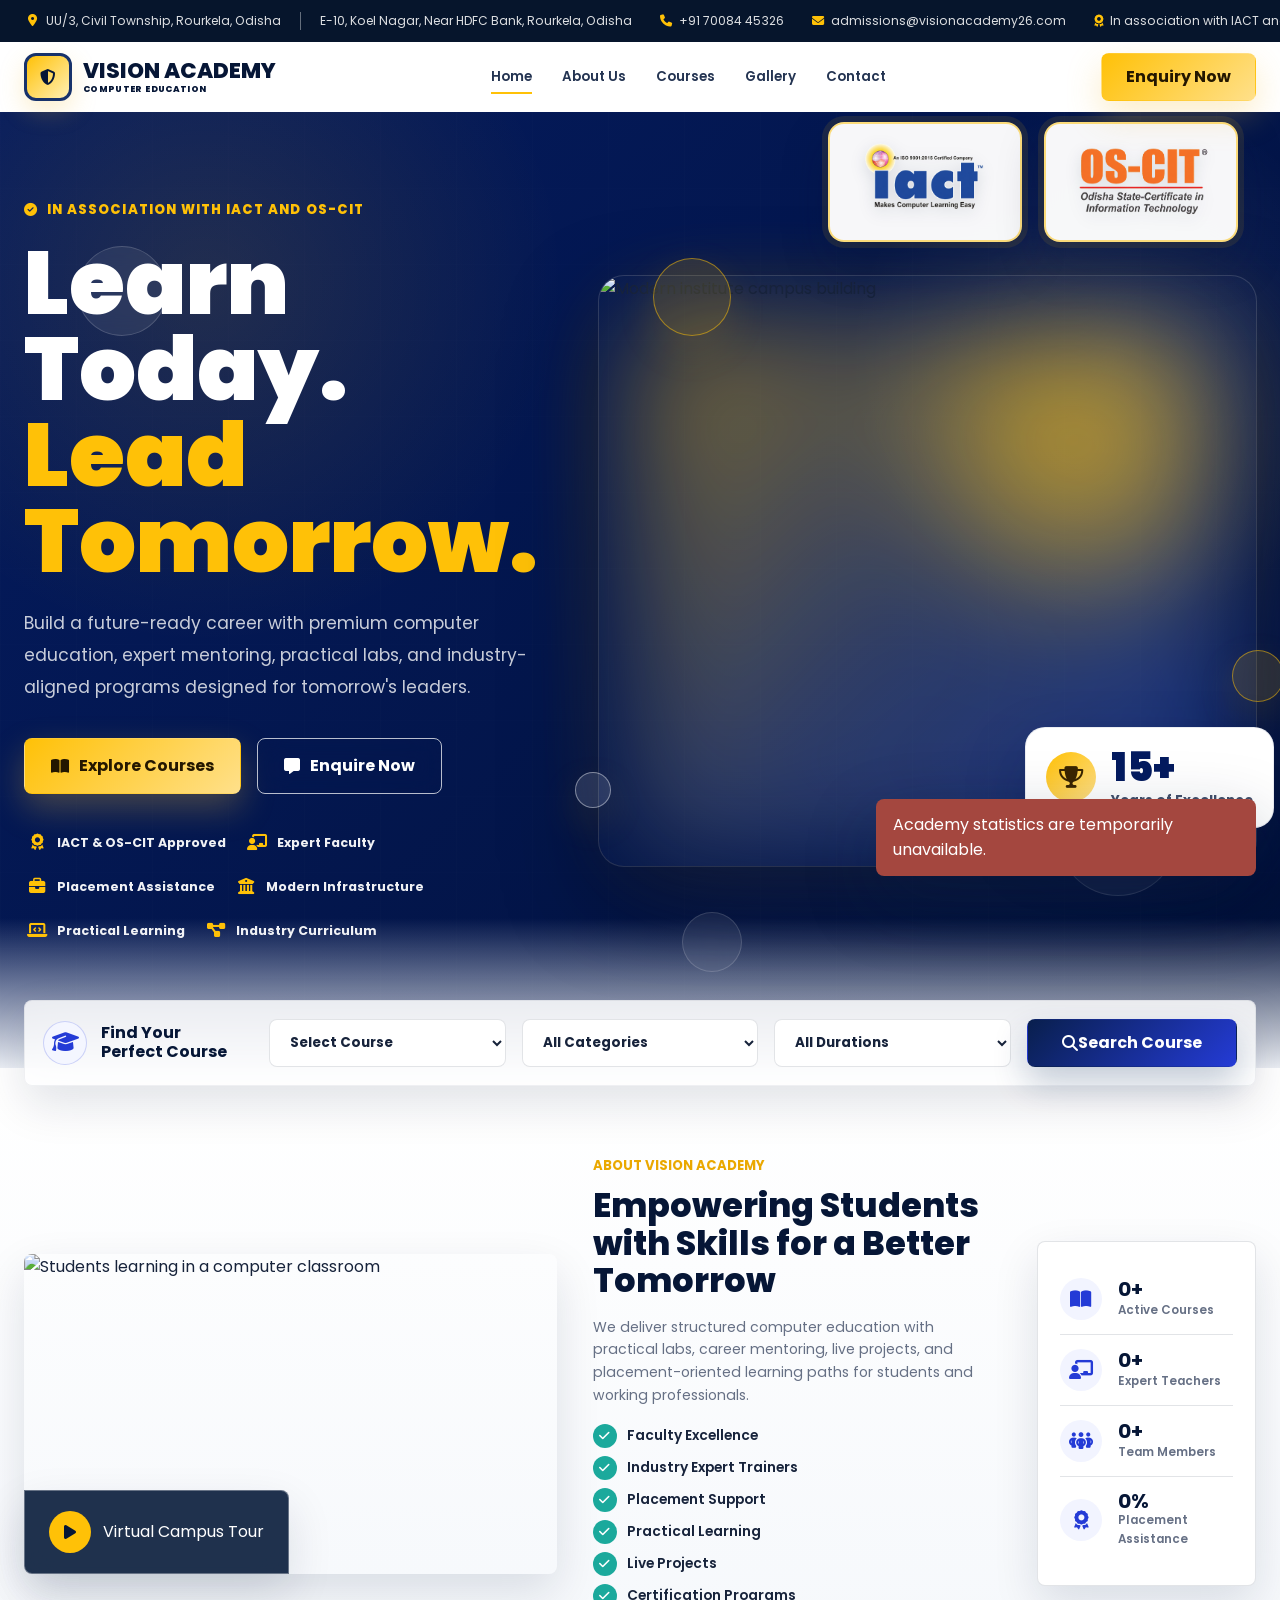
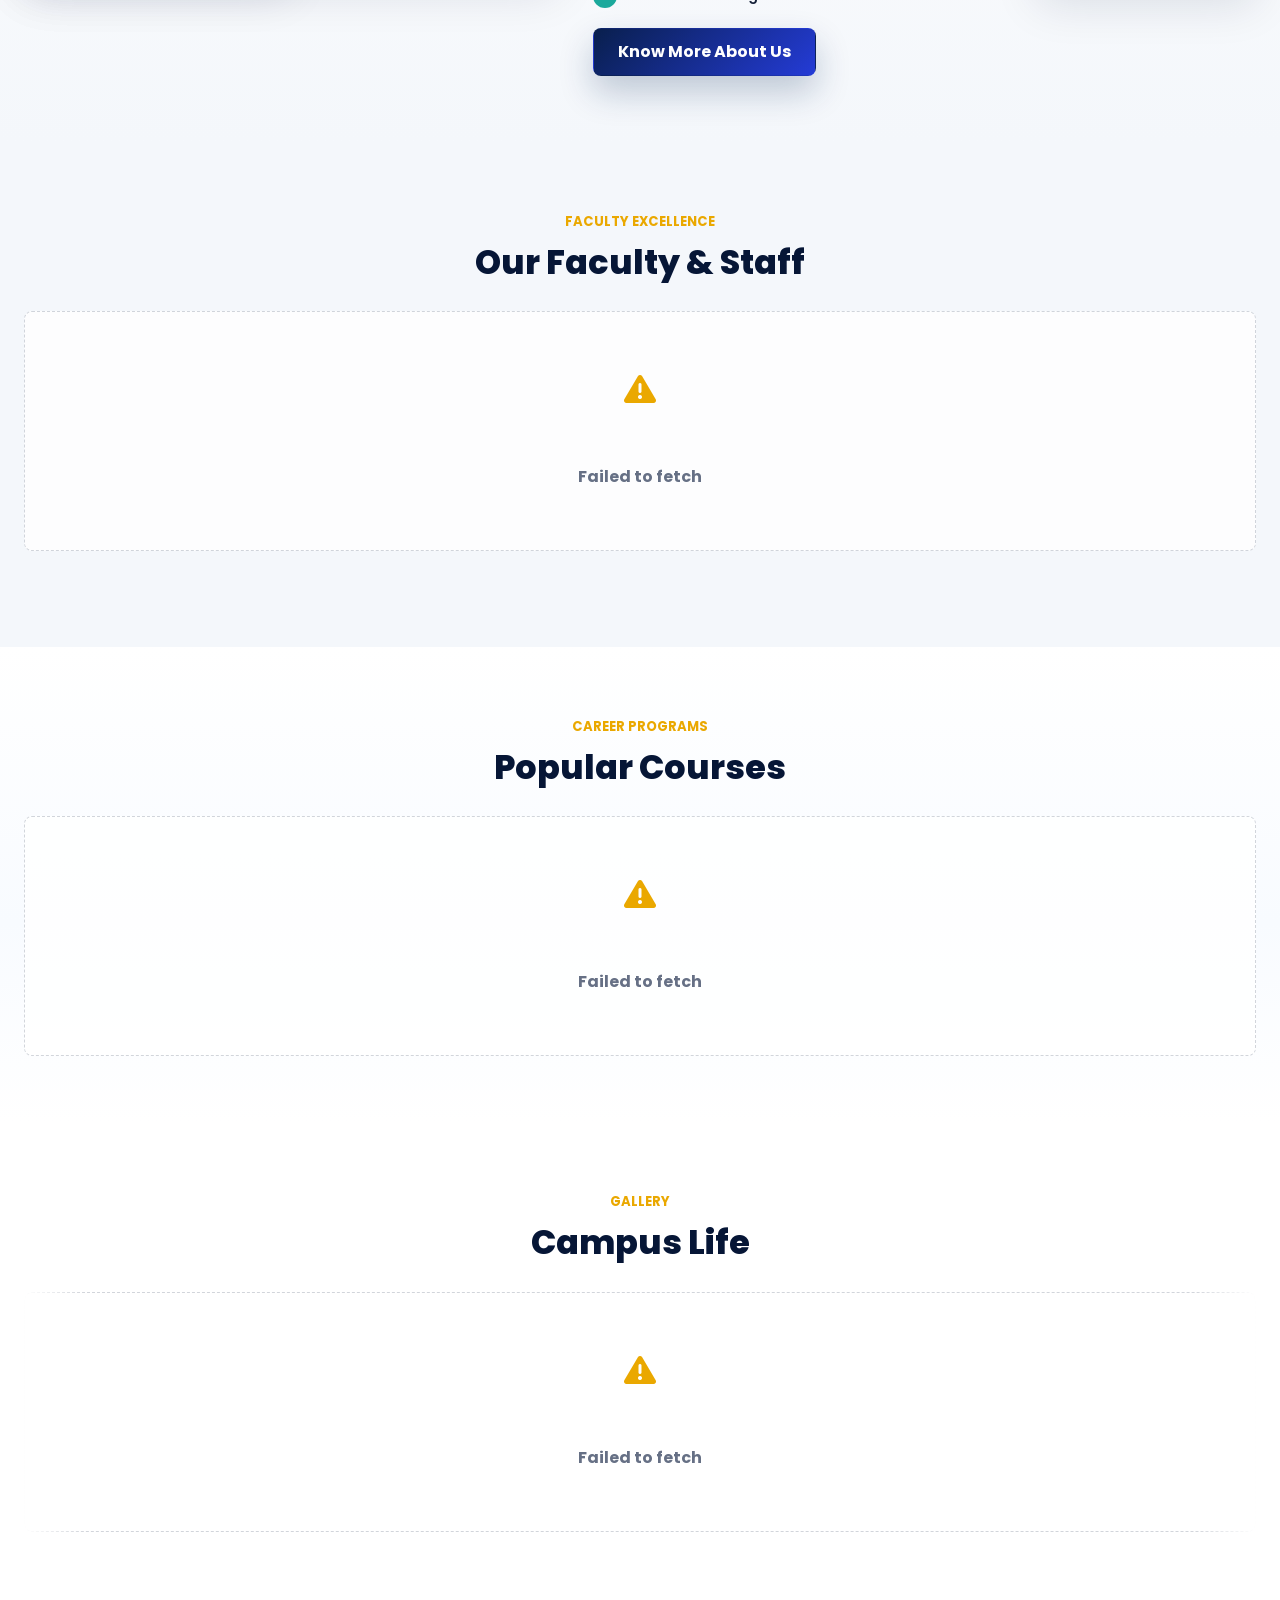
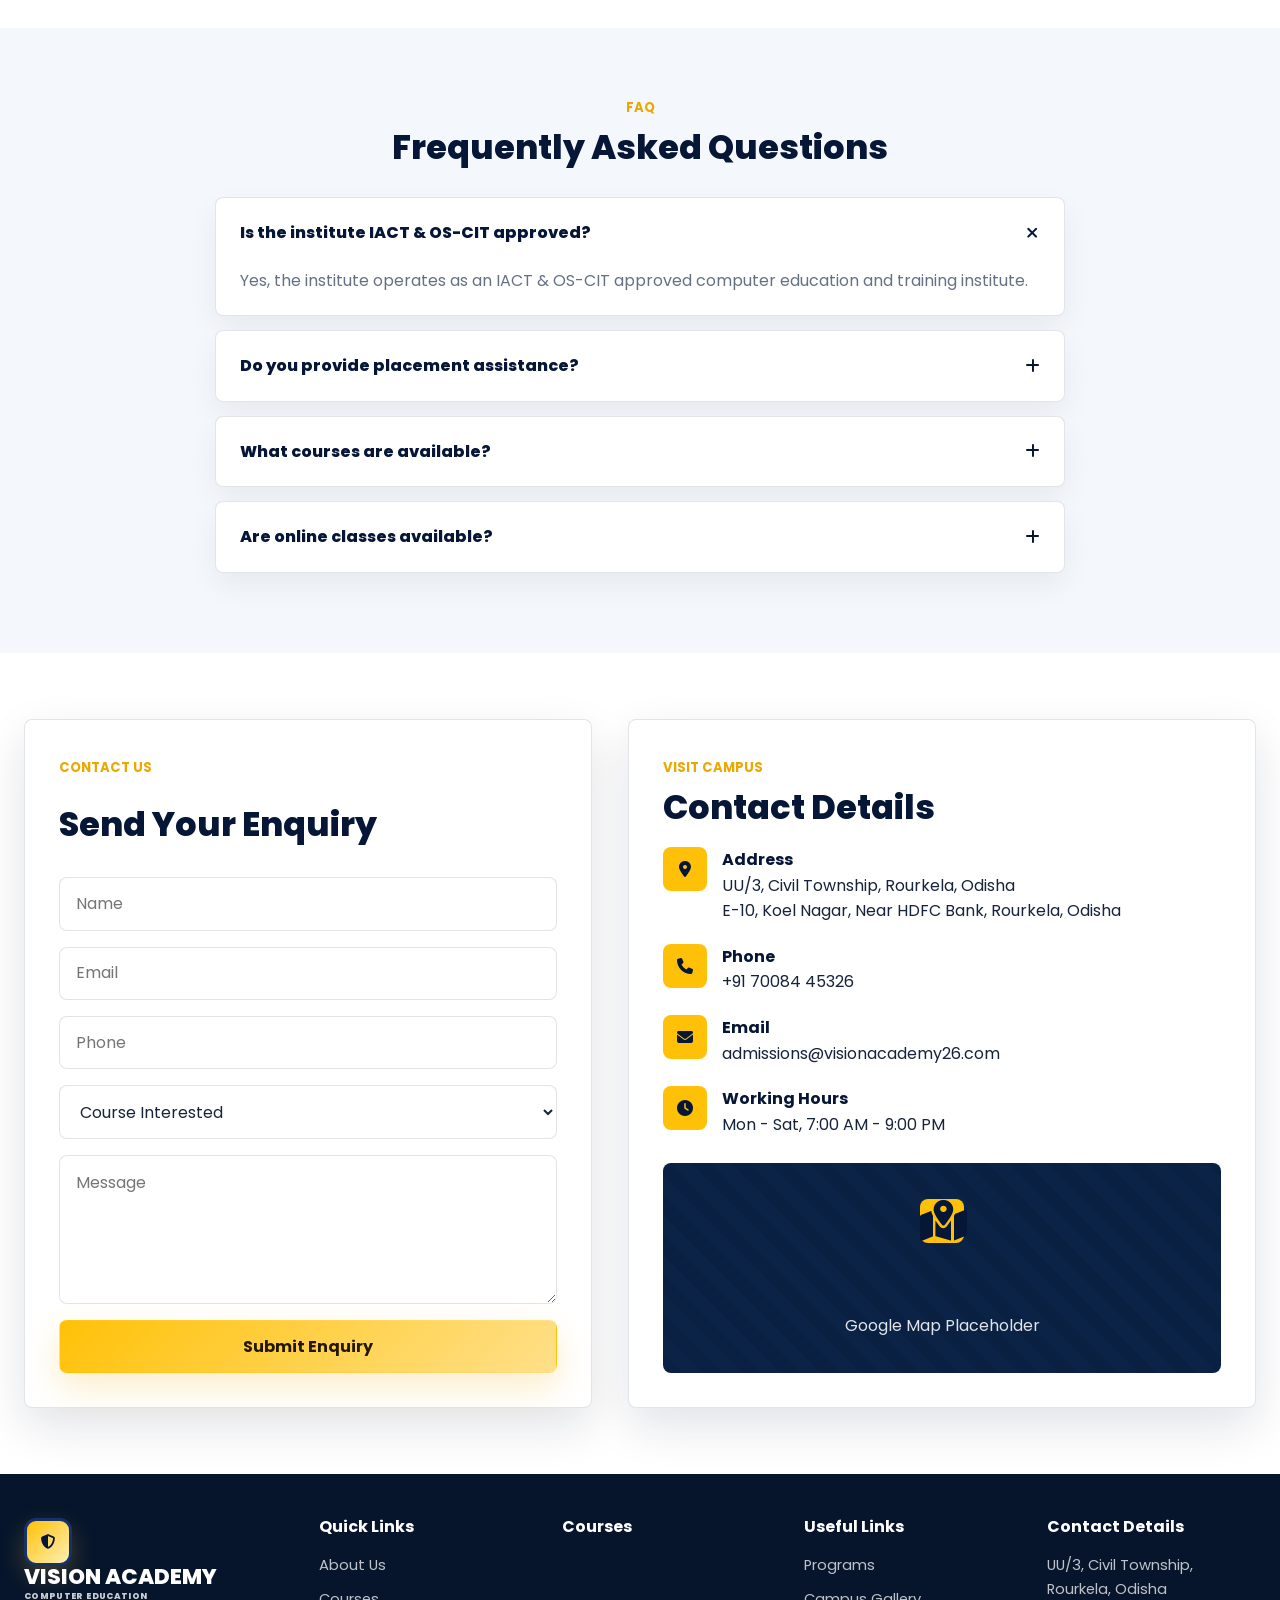
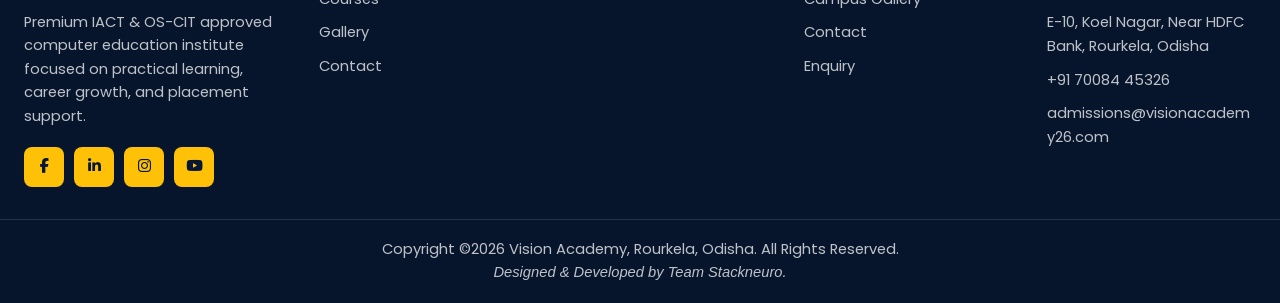
==== commit d9f99165: "logos added" ====
--- a/index.html
+++ b/index.html
@@ -3,10 +3,10 @@
 <head>
   <meta charset="UTF-8">
   <meta name="viewport" content="width=device-width, initial-scale=1.0">
-  <meta name="description" content="AICTE approved computer education institute offering admin-managed career, technology, professional, and academic programs.">
-  <meta name="keywords" content="AICTE approved computer institute, computer education, professional courses, career training, academic programs">
+  <meta name="description" content="IACT & OS-CIT approved computer education institute offering admin-managed career, technology, professional, and academic programs.">
+  <meta name="keywords" content="IACT & OS-CIT approved computer institute, computer education, professional courses, career training, academic programs">
   <meta name="author" content="Computer Education Institute">
-  <title>AICTE Approved Computer Education Institute</title>
+  <title>IACT & OS-CIT Approved Computer Education Institute</title>
   <link rel="preconnect" href="https://fonts.googleapis.com">
   <link rel="preconnect" href="https://fonts.gstatic.com" crossorigin>
   <link href="https://fonts.googleapis.com/css2?family=Poppins:wght@400;500;600;700;800&display=swap" rel="stylesheet">
@@ -17,18 +17,42 @@
 </head>
 <body>
   <div class="topbar">
-    <div class="container topbar-inner">
-      <div class="topbar-left">
-        <a href="#contact"><i class="fa-solid fa-location-dot"></i> UU3, Civil Township, Rourkela, Odisha</a>
-        <a href="tel:+7008445326"><i class="fa-solid fa-phone"></i> +91 70084 45326</a>
-        <a href="mailto:admissions@aicteinstitute.edu"><i class="fa-solid fa-envelope"></i> admissions@visionacademy26.com</a>
-      </div>
-      <div class="topbar-right">
-        <span><i class="fa-solid fa-award"></i> AICTE Approved Institute</span>
-        <a href="#" aria-label="Facebook"><i class="fa-brands fa-facebook-f"></i></a>
-        <a href="#" aria-label="LinkedIn"><i class="fa-brands fa-linkedin-in"></i></a>
-        <a href="#" aria-label="Instagram"><i class="fa-brands fa-instagram"></i></a>
-        <a href="#" aria-label="YouTube"><i class="fa-brands fa-youtube"></i></a>
+    <div class="topbar-marquee">
+      <div class="topbar-track">
+        <div class="topbar-group">
+          <a class="topbar-addresses" href="#contact">
+            <i class="fa-solid fa-location-dot"></i>
+            <span>UU/3, Civil Township, Rourkela, Odisha</span>
+            <span class="topbar-address-separator" aria-hidden="true"></span>
+            <span>E-10, Koel Nagar, Near HDFC Bank, Rourkela, Odisha</span>
+          </a>
+          <a href="tel:+917008445326"><i class="fa-solid fa-phone"></i> +91 70084 45326</a>
+          <a href="mailto:admissions@visionacademy26.com"><i class="fa-solid fa-envelope"></i> admissions@visionacademy26.com</a>
+          <span><i class="fa-solid fa-award"></i> In association with IACT and OS-CIT</span>
+          <span class="topbar-social">
+            <a href="#" aria-label="Facebook"><i class="fa-brands fa-facebook-f"></i></a>
+            <a href="#" aria-label="LinkedIn"><i class="fa-brands fa-linkedin-in"></i></a>
+            <a href="#" aria-label="Instagram"><i class="fa-brands fa-instagram"></i></a>
+            <a href="#" aria-label="YouTube"><i class="fa-brands fa-youtube"></i></a>
+          </span>
+        </div>
+        <div class="topbar-group" aria-hidden="true">
+          <a class="topbar-addresses" href="#contact" tabindex="-1">
+            <i class="fa-solid fa-location-dot"></i>
+            <span>UU/3, Civil Township, Rourkela, Odisha</span>
+            <span class="topbar-address-separator"></span>
+            <span>E-10, Koel Nagar, Near HDFC Bank, Rourkela, Odisha</span>
+          </a>
+          <a href="tel:+917008445326" tabindex="-1"><i class="fa-solid fa-phone"></i> +91 70084 45326</a>
+          <a href="mailto:admissions@visionacademy26.com" tabindex="-1"><i class="fa-solid fa-envelope"></i> admissions@visionacademy26.com</a>
+          <span><i class="fa-solid fa-award"></i> In association with IACT and OS-CIT</span>
+          <span class="topbar-social">
+            <a href="#" tabindex="-1"><i class="fa-brands fa-facebook-f"></i></a>
+            <a href="#" tabindex="-1"><i class="fa-brands fa-linkedin-in"></i></a>
+            <a href="#" tabindex="-1"><i class="fa-brands fa-instagram"></i></a>
+            <a href="#" tabindex="-1"><i class="fa-brands fa-youtube"></i></a>
+          </span>
+        </div>
       </div>
     </div>
   </div>
@@ -62,7 +86,7 @@
       <div class="shape shape-three"></div>
       <div class="container hero-grid">
         <div class="hero-content reveal">
-          <span class="eyebrow"><i class="fa-solid fa-circle-check"></i> AICTE APPROVED INSTITUTE</span>
+          <span class="eyebrow"><i class="fa-solid fa-circle-check"></i> In association with IACT and OS-CIT</span>
           <h1>Learn Today.<br><span>Lead Tomorrow.</span></h1>
           <p>Build a future-ready career with premium computer education, expert mentoring, practical labs, and industry-aligned programs designed for tomorrow's leaders.</p>
           <div class="hero-actions">
@@ -70,7 +94,7 @@
             <a class="btn btn-outline" href="#contact"><i class="fa-solid fa-message"></i> Enquire Now</a>
           </div>
           <div class="hero-features reveal delay-2">
-            <span><i class="fa-solid fa-award"></i> AICTE Approved</span>
+            <span><i class="fa-solid fa-award"></i> IACT & OS-CIT Approved</span>
             <span><i class="fa-solid fa-chalkboard-user"></i> Expert Faculty</span>
             <span><i class="fa-solid fa-briefcase"></i> Placement Assistance</span>
             <span><i class="fa-solid fa-building-columns"></i> Modern Infrastructure</span>
@@ -83,10 +107,13 @@
           <span class="hero-circle circle-two" aria-hidden="true"></span>
           <span class="hero-circle circle-three" aria-hidden="true"></span>
           <img class="hero-campus-image" src="https://images.unsplash.com/photo-1562774053-701939374585?auto=format&fit=crop&w=1400&q=88" alt="Modern institute campus building">
-          <div class="aicte-certification-badge" aria-label="AICTE certification badge">
-            <span>AICTE</span>
-            <img src="images/aicte-logo.png" alt="AICTE official logo">
-            <strong>APPROVED</strong>
+          <div class="partner-logo-panel" aria-label="Associated organizations">
+            <div class="partner-logo-item">
+              <img src="images/iact-logo.png" alt="IACT logo">
+            </div>
+            <div class="partner-logo-item">
+              <img src="images/os-cit-logo.png" alt="OS-CIT logo">
+            </div>
           </div>
           <div class="achievement-card">
             <i class="fa-solid fa-trophy"></i>
@@ -207,8 +234,8 @@
         </div>
         <div class="faq-list reveal">
           <article class="faq-item active">
-            <button type="button">Is the institute AICTE approved?<i class="fa-solid fa-plus"></i></button>
-            <p>Yes, the institute operates as an AICTE approved computer education and training institute.</p>
+            <button type="button">Is the institute IACT & OS-CIT approved?<i class="fa-solid fa-plus"></i></button>
+            <p>Yes, the institute operates as an IACT & OS-CIT approved computer education and training institute.</p>
           </article>
           <article class="faq-item">
             <button type="button">Do you provide placement assistance?<i class="fa-solid fa-plus"></i></button>
@@ -243,10 +270,10 @@
         <div class="contact-details reveal delay-1">
           <span class="section-kicker">Visit Campus</span>
           <h2>Contact Details</h2>
-          <div><i class="fa-solid fa-location-dot"></i><span><strong>Address</strong>UU3, Civil Township, Rourkela, Odisha</span></div>
+          <div><i class="fa-solid fa-location-dot"></i><span><strong>Address</strong>UU/3, Civil Township, Rourkela, Odisha <br> E-10, Koel Nagar, Near HDFC Bank, Rourkela, Odisha</span></div>
           <div><i class="fa-solid fa-phone"></i><span><strong>Phone</strong>+91 70084 45326</span></div>
           <div><i class="fa-solid fa-envelope"></i><span><strong>Email</strong>admissions@visionacademy26.com</span></div>
-          <div><i class="fa-solid fa-clock"></i><span><strong>Working Hours</strong>Mon - Sat, 9:00 AM - 6:00 PM</span></div>
+          <div><i class="fa-solid fa-clock"></i><span><strong>Working Hours</strong>Mon - Sat, 7:00 AM - 9:00 PM</span></div>
           <div class="map-placeholder">
             <i class="fa-solid fa-map-location-dot"></i>
             <span>Google Map Placeholder</span>
@@ -263,7 +290,7 @@
         <span class="logo-mark"><i class="fa-solid fa-shield-halved"></i></span>
           <span class="logo-text">Vision Academy<small>Computer Education</small></span>
         </a>
-        <p>Premium AICTE approved computer education institute focused on practical learning, career growth, and placement support.</p>
+        <p>Premium IACT & OS-CIT approved computer education institute focused on practical learning, career growth, and placement support.</p>
         <div class="footer-social">
           <a href="#" aria-label="Facebook"><i class="fa-brands fa-facebook-f"></i></a>
           <a href="#" aria-label="LinkedIn"><i class="fa-brands fa-linkedin-in"></i></a>
@@ -274,7 +301,7 @@
       <div><h3>Quick Links</h3><a href="#about">About Us</a><a href="#courses">Courses</a><a href="#gallery">Gallery</a><a href="#contact">Contact</a></div>
       <div><h3>Courses</h3><span id="footerCourseLinks"></span></div>
       <div><h3>Useful Links</h3><a href="#courses">Programs</a><a href="#gallery">Campus Gallery</a><a href="#contact">Contact</a><a href="#contact">Enquiry</a></div>
-      <div><h3>Contact Details</h3><p>UU3, Civil Township, Rourkela, Odisha</p><p>+91 70084 45326</p><p>admissions@visionacademy26.com</p></div>
+      <div><h3>Contact Details</h3><p>UU/3, Civil Township, Rourkela, Odisha</p><p>E-10, Koel Nagar, Near HDFC Bank, Rourkela, Odisha</p><p>+91 70084 45326</p><p>admissions@visionacademy26.com</p></div>
     </div>
     <div class="footer-bottom">
       <p>Copyright &copy;2026 Vision Academy, Rourkela, Odisha. All Rights Reserved. </p>
--- a/css/style.css
+++ b/css/style.css
@@ -200,9 +200,71 @@
 .topbar {
   position: relative;
   z-index: 1001;
+  overflow: hidden;
   color: rgba(255, 255, 255, 0.86);
   background: #06152c;
   font-size: 0.76rem;
+}
+
+.topbar-marquee {
+  width: 100%;
+  overflow: hidden;
+}
+
+.topbar-track {
+  display: flex;
+  width: max-content;
+  animation: topbarMarquee 34s linear infinite;
+  will-change: transform;
+}
+
+.topbar-marquee:hover .topbar-track,
+.topbar-marquee:focus-within .topbar-track {
+  animation-play-state: paused;
+}
+
+.topbar-group {
+  display: flex;
+  min-height: 42px;
+  flex: 0 0 auto;
+  align-items: center;
+  gap: 28px;
+  padding: 0 28px;
+  white-space: nowrap;
+}
+
+.topbar-addresses {
+  gap: 9px !important;
+}
+
+.topbar-address-separator {
+  width: 1px;
+  height: 18px;
+  margin: 0 10px;
+  background: rgba(255, 255, 255, 0.38);
+}
+
+.topbar-social {
+  display: inline-flex;
+  align-items: center;
+  gap: 17px !important;
+}
+
+.topbar-social a {
+  display: inline-grid;
+  width: 22px;
+  height: 28px;
+  place-items: center;
+}
+
+@keyframes topbarMarquee {
+  from {
+    transform: translateX(0);
+  }
+
+  to {
+    transform: translateX(-50%);
+  }
 }
 
 .topbar-inner,
@@ -377,7 +439,7 @@
   position: relative;
   z-index: 2;
   display: grid;
-  grid-template-columns: minmax(0, 45%) minmax(0, 55%);
+  grid-template-columns: minmax(0, 42%) minmax(0, 58%);
   align-items: center;
   gap: 58px;
 }
@@ -461,7 +523,7 @@
 
 .hero-media {
   position: relative;
-  min-height: 520px;
+  min-height: 590px;
   isolation: isolate;
 }
 
@@ -482,7 +544,7 @@
   position: relative;
   z-index: 1;
   width: 100%;
-  height: 520px;
+  height: 590px;
   object-fit: cover;
   border-radius: 25px;
   box-shadow: 0 34px 95px rgba(0, 0, 0, 0.38), 0 0 0 1px rgba(255, 255, 255, 0.16);
@@ -524,67 +586,37 @@
   animation-delay: 2.2s;
 }
 
-.aicte-certification-badge {
+.partner-logo-panel {
   position: absolute;
   top: -154px;
-  right: 30px;
+  right: 18px;
   z-index: 4;
   display: grid;
-  width: 130px;
-  height: 130px;
-  place-items: center;
-  padding: 17px;
-  color: var(--navy);
-  border: 4px solid var(--gold);
-  border-radius: 50%;
-  background:
-    radial-gradient(circle, #ffffff 58%, #fff8dc 59%, #ffffff 72%),
-    #ffffff;
-  box-shadow: 0 24px 56px rgba(2, 17, 58, 0.3), 0 0 0 8px rgba(255, 193, 7, 0.15);
-}
-
-.aicte-certification-badge::before,
-.aicte-certification-badge::after {
-  position: absolute;
-  inset: 8px;
-  border: 1px solid rgba(255, 193, 7, 0.72);
-  border-radius: 50%;
-  content: "";
-}
-
-.aicte-certification-badge::after {
-  inset: 17px;
-  border-color: rgba(4, 27, 95, 0.16);
-}
-
-.aicte-certification-badge span,
-.aicte-certification-badge strong {
-  position: absolute;
-  z-index: 2;
-  color: #041b5f;
-  font-size: 0.62rem;
-  font-weight: 900;
-  line-height: 1;
-  letter-spacing: 0.1em;
-}
-
-.aicte-certification-badge span {
-  top: 13px;
-}
-
-.aicte-certification-badge strong {
-  bottom: 13px;
-}
-
-.aicte-certification-badge img {
-  position: relative;
-  z-index: 2;
-  width: 76px;
-  height: 76px;
+  grid-template-columns: repeat(2, minmax(0, 1fr));
+  width: clamp(330px, 32vw, 440px);
+  gap: 22px;
+}
+
+.partner-logo-item {
+  display: grid;
+  min-width: 0;
+  min-height: 112px;
+  place-items: center;
+  padding: 12px;
+  border: 2px solid rgba(255, 193, 7, 0.52);
+  border-radius: 16px;
+  background: rgba(255, 255, 255, 0.97);
+  box-shadow: 0 20px 46px rgba(2, 17, 58, 0.28), 0 0 0 6px rgba(255, 193, 7, 0.1);
+  backdrop-filter: blur(14px);
+}
+
+.hero-media .partner-logo-item img {
+  width: 100%;
+  height: auto;
+  max-height: 92px;
   object-fit: contain;
   border-radius: 0;
-  box-shadow: none;
-  filter: drop-shadow(0 8px 12px rgba(7, 27, 58, 0.14));
+  filter: drop-shadow(0 5px 8px rgba(7, 27, 58, 0.12));
 }
 
 .achievement-card {
--- a/css/responsive.css
+++ b/css/responsive.css
@@ -155,12 +155,14 @@
   }
 
   .hero-media img {
-    height: 520px;
-  }
-
-  .aicte-certification-badge {
+    height: 560px;
+  }
+
+  .partner-logo-panel {
     top: 18px;
     right: 18px;
+    width: min(440px, calc(100% - 36px));
+    gap: 18px;
   }
 
   .hero-features {
@@ -230,7 +232,18 @@
   }
 
   .topbar {
-    display: none;
+    display: block;
+    font-size: 0.7rem;
+  }
+
+  .topbar-group {
+    min-height: 38px;
+    gap: 22px;
+    padding: 0 22px;
+  }
+
+  .topbar-track {
+    animation-duration: 28s;
   }
 
   .navbar {
@@ -290,22 +303,25 @@
     height: 380px;
   }
 
-  .aicte-certification-badge {
+  .hero-media .hero-campus-image {
+    height: 460px;
+  }
+
+  .partner-logo-panel {
     top: 16px;
     right: 16px;
-    width: 112px;
-    height: 112px;
-    padding: 15px;
-  }
-
-  .aicte-certification-badge img {
-    width: 62px;
-    height: 62px;
-  }
-
-  .aicte-certification-badge span,
-  .aicte-certification-badge strong {
-    font-size: 0.52rem;
+    width: min(360px, calc(100% - 32px));
+    gap: 8px;
+    padding: 8px;
+  }
+
+  .partner-logo-item {
+    min-height: 92px;
+    padding: 9px;
+  }
+
+  .hero-media .partner-logo-item img {
+    max-height: 74px;
   }
 
   .achievement-card {
@@ -588,33 +604,30 @@
     height: 310px;
   }
 
+  .hero-media .hero-campus-image {
+    height: 390px;
+  }
+
   .hero-features span {
     white-space: normal;
   }
 
-  .aicte-certification-badge {
+  .partner-logo-panel {
     top: 14px;
-    width: 94px;
-    height: 94px;
-    padding: 12px;
-  }
-
-  .aicte-certification-badge img {
-    width: 50px;
-    height: 50px;
-  }
-
-  .aicte-certification-badge span,
-  .aicte-certification-badge strong {
-    font-size: 0.45rem;
-  }
-
-  .aicte-certification-badge span {
-    top: 9px;
-  }
-
-  .aicte-certification-badge strong {
-    bottom: 9px;
+    right: 12px;
+    width: calc(100% - 24px);
+    gap: 12px;
+  }
+
+  .partner-logo-item {
+    min-height: 76px;
+    padding: 7px;
+    border-radius: 11px;
+  }
+
+  .hero-media .partner-logo-item img {
+    height: auto;
+    max-height: 62px;
   }
 
   .achievement-card {
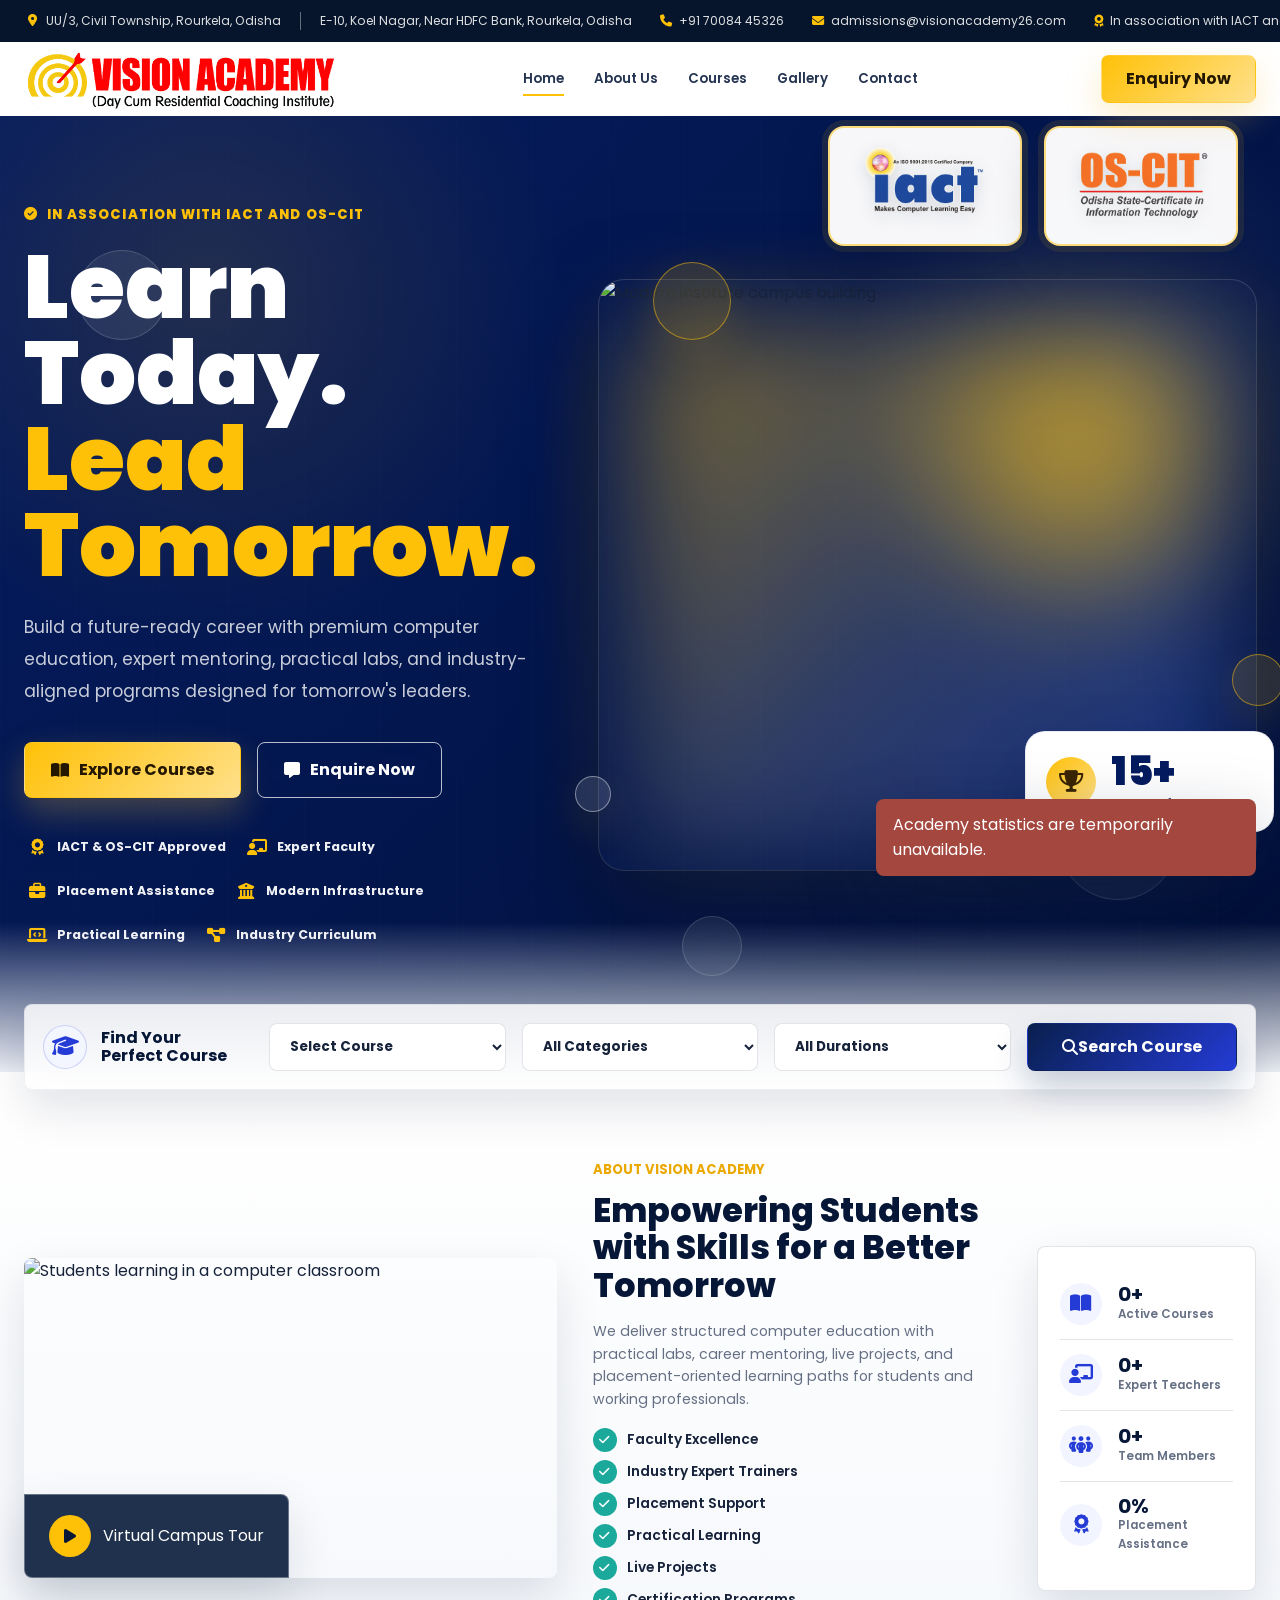
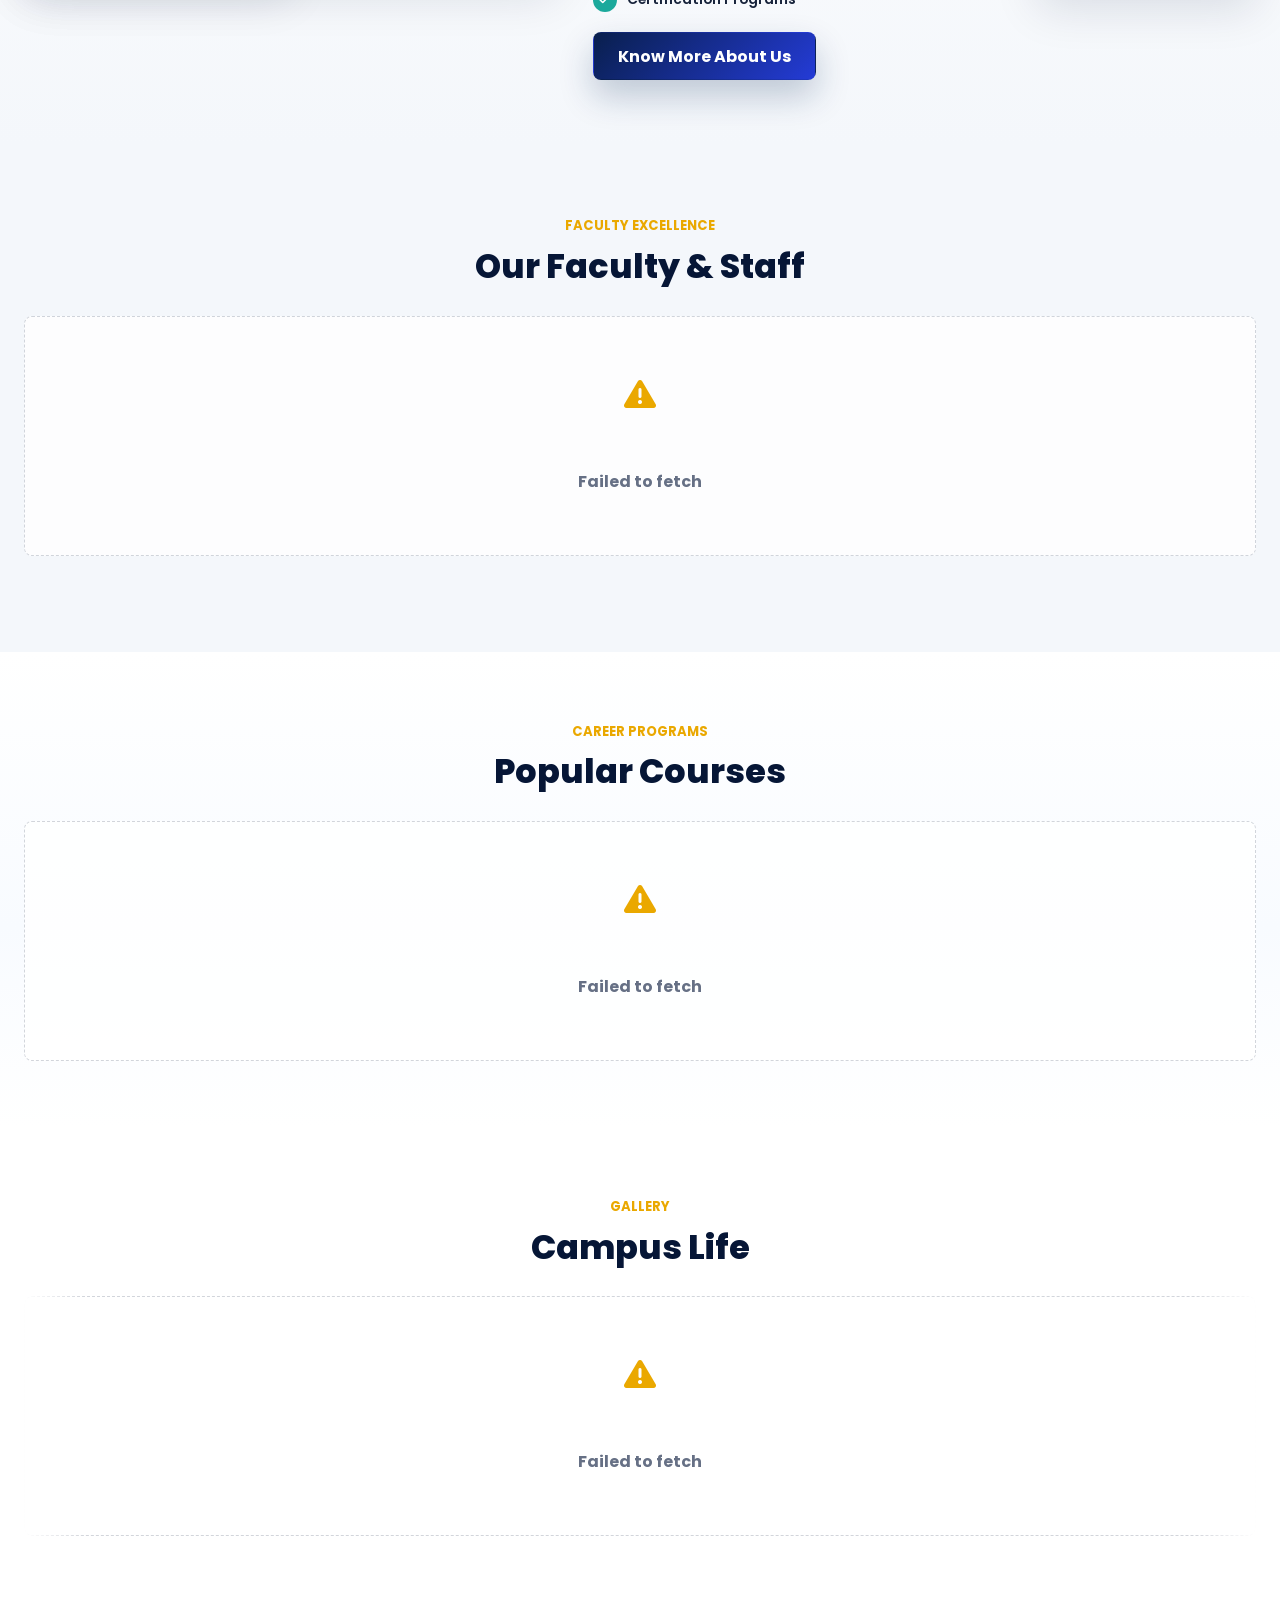
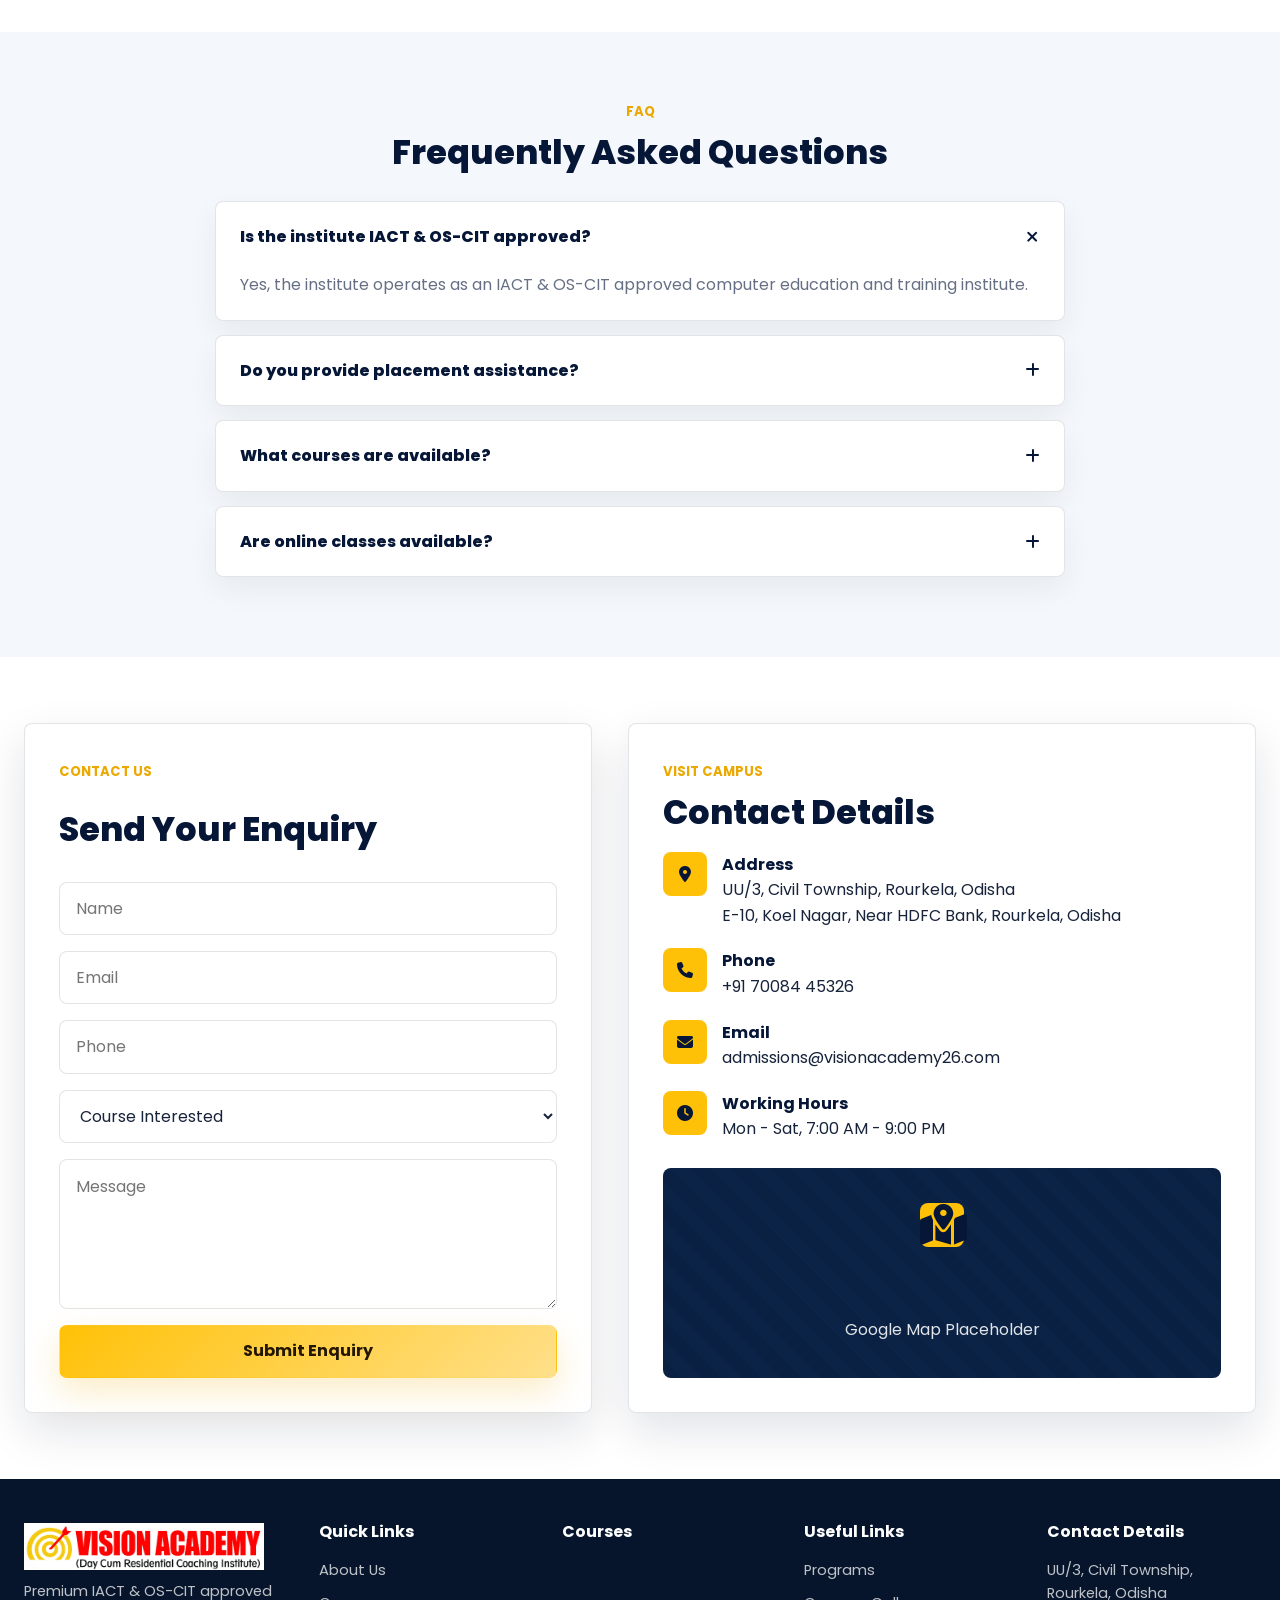
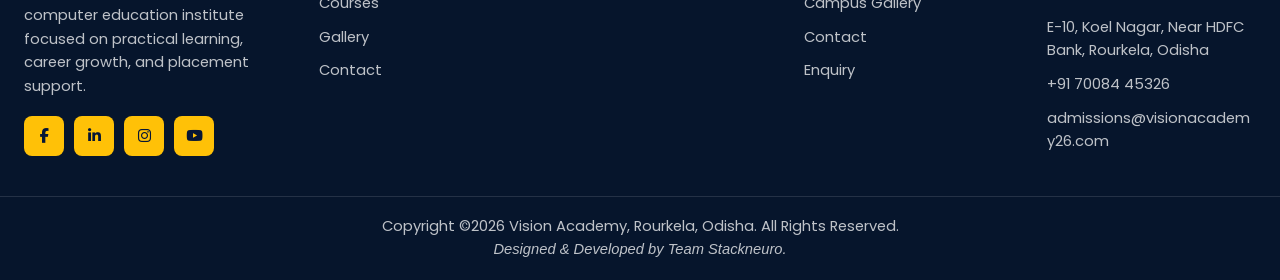
==== commit 66501d38: "logo fixed" ====
--- a/index.html
+++ b/index.html
@@ -59,9 +59,8 @@
 
   <header class="site-header" id="siteHeader">
     <nav class="container navbar" aria-label="Primary navigation">
-      <a class="logo" href="#home" aria-label="Institute home">
-        <span class="logo-mark"><i class="fa-solid fa-shield-halved"></i></span>
-        <span class="logo-text">Vision Academy<small>Computer Education</small></span>
+      <a class="logo academy-logo" href="#home" aria-label="Vision Academy home">
+        <img src="images/logo.png" width="590" height="117" alt="Vision Academy" decoding="async" fetchpriority="high">
       </a>
       <button class="nav-toggle" id="navToggle" type="button" aria-label="Open menu" aria-expanded="false">
         <span></span>
@@ -286,9 +285,8 @@
   <footer class="footer">
     <div class="container footer-grid">
       <div>
-        <a class="logo footer-logo" href="#home">
-        <span class="logo-mark"><i class="fa-solid fa-shield-halved"></i></span>
-          <span class="logo-text">Vision Academy<small>Computer Education</small></span>
+        <a class="logo footer-logo" href="#home" aria-label="Vision Academy home">
+          <img src="images/logo.png" width="590" height="117" alt="Vision Academy" loading="lazy" decoding="async">
         </a>
         <p>Premium IACT & OS-CIT approved computer education institute focused on practical learning, career growth, and placement support.</p>
         <div class="footer-social">
--- a/css/style.css
+++ b/css/style.css
@@ -354,6 +354,20 @@
   letter-spacing: 0.04em;
 }
 
+.academy-logo {
+  align-self: center;
+  padding: 6px 0;
+  min-width: 0;
+}
+
+.academy-logo img {
+  display: block;
+  width: clamp(220px, 25vw, 315px);
+  height: auto;
+  aspect-ratio: 590 / 117;
+  object-fit: contain;
+}
+
 .nav-menu {
   display: flex;
   align-items: center;
@@ -2167,7 +2181,17 @@
 }
 
 .footer-logo {
+  display: inline-flex;
+  width: fit-content;
   margin-bottom: 18px;
+}
+
+.footer-logo img {
+  display: block;
+  width: min(240px, 100%);
+  height: auto;
+  aspect-ratio: 590 / 117;
+  object-fit: contain;
 }
 
 .footer .logo-text {
@@ -2327,15 +2351,26 @@
 
 .lms-hero-media {
   position: relative;
-}
-
-.lms-hero-media img {
   width: 100%;
-  height: 420px;
-  object-fit: cover;
+  min-width: 0;
+}
+
+.lms-hero-media > img {
+  width: 100%;
+  height: auto;
+  aspect-ratio: 16 / 10;
+  object-fit: contain;
+  padding: clamp(12px, 1.5vw, 20px);
   border: 1px solid rgba(255, 255, 255, 0.22);
   border-radius: 8px;
+  background: rgba(2, 17, 58, 0.72);
   box-shadow: 0 30px 80px rgba(0, 0, 0, 0.28);
+}
+
+.lms-hero-media > .course-detail-icon-fallback {
+  width: 100%;
+  min-height: 0;
+  aspect-ratio: 16 / 10;
 }
 
 .lms-floating-card {
@@ -2351,6 +2386,17 @@
   background: rgba(255, 255, 255, 0.92);
   box-shadow: var(--shadow);
   backdrop-filter: blur(18px);
+}
+
+.lms-floating-card img {
+  width: 44px;
+  height: 44px;
+  padding: 0;
+  border: 0;
+  border-radius: 10px;
+  background: transparent;
+  box-shadow: none;
+  object-fit: cover;
 }
 
 .lms-floating-card i {
--- a/css/responsive.css
+++ b/css/responsive.css
@@ -20,6 +20,10 @@
   .team-showcase-grid {
     grid-template-columns: repeat(3, minmax(0, 1fr));
   }
+  .academy-logo img {
+    width: clamp(200px, 24vw, 285px);
+  }
+
   .nav-menu {
     gap: 16px;
     font-size: 0.88rem;
@@ -250,6 +254,14 @@
     min-height: 70px;
   }
 
+  .academy-logo {
+    max-width: calc(100% - 66px);
+  }
+
+  .academy-logo img {
+    width: clamp(180px, 46vw, 250px);
+  }
+
   .nav-menu {
     top: 70px;
     right: 16px;
@@ -299,7 +311,7 @@
   .hero-media img,
   .about-media img,
   .choose-media img,
-  .lms-hero-media img {
+  .lms-hero-media > img {
     height: 380px;
   }
 
@@ -553,8 +565,9 @@
     font-size: 2.42rem;
   }
 
-  .lms-hero-media img {
-    height: 300px;
+  .lms-hero-media > img {
+    height: auto;
+    aspect-ratio: 4 / 3;
   }
 
   .lms-floating-card {
@@ -592,6 +605,14 @@
   .logo-mark {
     width: 40px;
     height: 40px;
+  }
+
+  .academy-logo {
+    padding: 5px 0;
+  }
+
+  .academy-logo img {
+    width: clamp(160px, 54vw, 220px);
   }
 
   .hero-content p {
@@ -720,6 +741,14 @@
     font-size: 0.48rem;
   }
 
+  .academy-logo {
+    max-width: calc(100% - 58px);
+  }
+
+  .academy-logo img {
+    width: min(168px, 100%);
+  }
+
   .nav-toggle {
     width: 42px;
     height: 42px;
